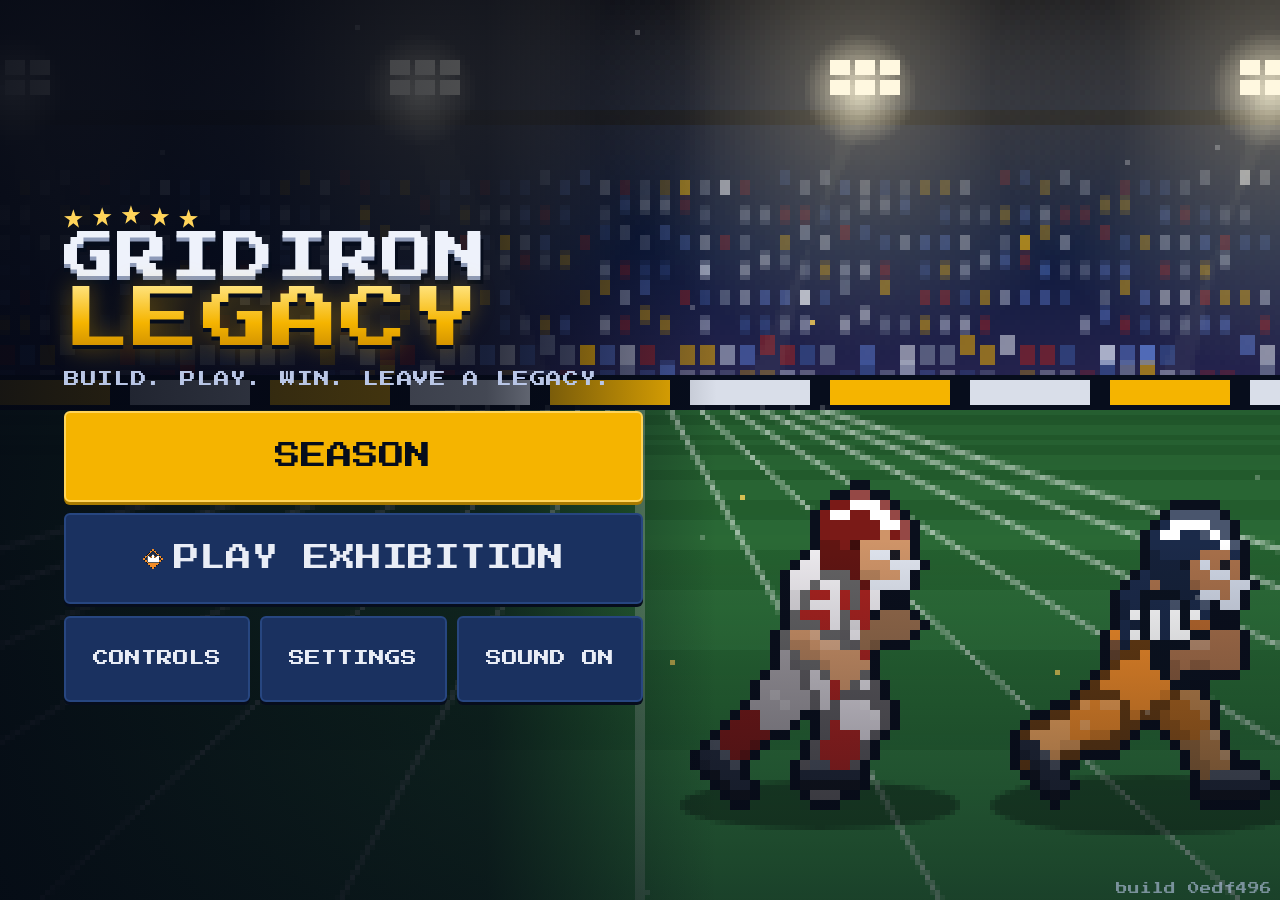
==== index.html @ 8a9c94ea "Test build 0edf496 Co-Authored-By: Claude <noreply@anthropic.com>" ====
<!doctype html>
<html lang="en">
  <head>
    <meta name="robots" content="noindex,nofollow" />
    <meta charset="UTF-8" />
    <meta name="viewport" content="width=device-width, initial-scale=1, maximum-scale=1, user-scalable=no, viewport-fit=cover" />
    <meta name="theme-color" content="#0b1730" />
    <meta name="mobile-web-app-capable" content="yes" />
    <meta name="apple-mobile-web-app-capable" content="yes" />
    <meta name="apple-mobile-web-app-status-bar-style" content="black-translucent" />
    <meta name="apple-mobile-web-app-title" content="Gridiron" />
    <link rel="icon" type="image/png" sizes="32x32" href="./favicon-32.png" />
    <link rel="icon" href="./favicon.ico" sizes="any" />
    <link rel="apple-touch-icon" href="./apple-touch-icon.png" />
    <link rel="manifest" href="./manifest.webmanifest" />
    <title>Gridiron Legacy</title>
    <script type="module" crossorigin src="./assets/index-D07wY31E.js"></script>
    <link rel="modulepreload" crossorigin href="./assets/rolldown-runtime-4tVxZq34.js">
    <link rel="modulepreload" crossorigin href="./assets/react-Br0ptrPz.js">
    <link rel="modulepreload" crossorigin href="./assets/store-BInb1Ed7.js">
    <link rel="modulepreload" crossorigin href="./assets/seasonSave-mB9b2Fav.js">
    <link rel="modulepreload" crossorigin href="./assets/dist-CMedSjkm.js">
    <link rel="modulepreload" crossorigin href="./assets/preload-helper-DclECHGd.js">
    <link rel="modulepreload" crossorigin href="./assets/orientation-CJthluNi.js">
    <link rel="stylesheet" crossorigin href="./assets/index-ClXRg57D.css">
  </head>
  <body>
    <div id="root"></div>
  </body>
</html>
---- assets/index-ClXRg57D.css ----
@font-face{font-family:"Press Start 2P";font-style:normal;font-weight:400;font-display:swap;src:url(./PressStart2P-latin-_wFEWmAB.woff2)format("woff2")}:root{--navy-950:#060d1c;--navy-900:#0b1730;--navy-800:#11224a;--navy-700:#1a3160;--navy-600:#274680;--gold:#f5b400;--gold-hi:#ffd45a;--gold-lo:#a87a00;--ink:#e9edf6;--muted:#8fa0c4;--red:#ff5a4e;--green:#2fd07a;--amber:#ffc93c;--lw:100vw;--lh:100vh;--sa-t:env(safe-area-inset-top,0px);--sa-r:env(safe-area-inset-right,0px);--sa-b:env(safe-area-inset-bottom,0px);--sa-l:env(safe-area-inset-left,0px);--u:min(calc(var(--lh) / 100), calc(var(--lw) * .005625));--px:"Press Start 2P", ui-monospace, "Courier New", monospace;--sans:system-ui, -apple-system, "Segoe UI", Roboto, "Helvetica Neue", Arial, sans-serif;--fs-s:max(8px, calc(var(--u) * 2.2));--fs-m:max(9px, calc(var(--u) * 2.7));--fs-l:max(11px, calc(var(--u) * 3.6));--tap:max(48px, calc(var(--u) * 12));--lightningcss-light: ;--lightningcss-dark:initial;color-scheme:dark}@supports (height:100dvh){:root{--lh:100dvh}}*{box-sizing:border-box;-webkit-tap-highlight-color:transparent}html,body,#root{overscroll-behavior:none;touch-action:pan-x pan-y;-webkit-text-size-adjust:100%;-moz-text-size-adjust:100%;text-size-adjust:100%;background:var(--navy-950);width:100%;height:100%;color:var(--ink);font-family:var(--sans);-webkit-user-select:none;user-select:none;-webkit-touch-callout:none;margin:0;padding:0;overflow:hidden}body{position:fixed;inset:0}.app{position:fixed;inset:0;overflow:hidden}h1,h2,h3,h4{font-weight:400}.px{font-family:var(--px);letter-spacing:0;text-transform:uppercase}.btn{font-family:var(--px);font-size:var(--fs-m);text-transform:uppercase;color:var(--ink);background:var(--navy-700);border:2px solid var(--navy-600);box-shadow:0 3px 0 var(--navy-950);min-height:var(--tap);cursor:pointer;touch-action:manipulation;text-align:center;border-radius:6px;justify-content:center;align-items:center;gap:6px;min-width:48px;padding:6px 12px;line-height:1.2;display:inline-flex}.btn:hover{background:var(--navy-600)}.btn:active,.btn.pressed{box-shadow:0 0 0 var(--navy-950);filter:brightness(1.12);transition:none;transform:translateY(3px)scale(.985)}.btn{transition:transform 80ms ease-out,box-shadow 80ms ease-out,filter 80ms}.btn[aria-pressed=true]{border-color:var(--gold)}.btn:focus-visible{outline:3px solid var(--gold-hi);outline-offset:2px}.btn[disabled]{opacity:.4;cursor:not-allowed}.btn.primary{background:var(--gold);color:var(--navy-950);border-color:var(--gold-hi);box-shadow:0 3px 0 var(--gold-lo)}.btn.primary:hover{background:var(--gold-hi)}.btn.primary:active{box-shadow:0 0 0 var(--gold-lo)}.btn.big{min-height:calc(var(--tap) * 1.1);font-size:var(--fs-l);gap:10px}.btn.selected{background:var(--gold);color:var(--navy-950);border-color:var(--gold-hi)}.btn.ghost{box-shadow:none;background:0 0}.seg{gap:4px;display:flex}.seg .btn{min-width:0;font-size:var(--fs-s);flex:1 1 0;padding:4px 2px}.screen{padding:max(8px, var(--sa-t)) max(10px, var(--sa-r)) max(8px, var(--sa-b)) max(10px, var(--sa-l));background:radial-gradient(120% 90% at 50% 0%, var(--navy-800) 0%, var(--navy-900) 55%, var(--navy-950) 100%);flex-direction:column;display:flex;position:absolute;inset:0}.screen:before{content:"";pointer-events:none;background:repeating-linear-gradient(90deg, #ffffff09 0 2px, transparent 2px calc(var(--u) * 10)), linear-gradient(180deg, transparent 70%, #f5b40014);position:absolute;inset:0}.screen>*{position:relative}.title{padding-left:max(calc(var(--lw) * .05), var(--sa-l));flex:1;justify-content:center;align-items:flex-start;overflow:hidden}.title:before{display:none}.title-backdrop{width:100%;height:100%;image-rendering:pixelated;object-fit:cover;object-position:50% 100%;z-index:0;inset:0;position:absolute!important}.title-shade{z-index:1;pointer-events:none;background:linear-gradient(90deg,#040814eb 0%,#040814b3 38%,#04081400 56%),linear-gradient(#04081400 60%,#0408148c);inset:0;position:absolute!important}.title-col{z-index:2;justify-content:center;gap:calc(var(--u) * 3.4);width:min(48%, calc(var(--u) * 92));flex-direction:column;height:100%;display:flex;position:relative}.logo-wrap{gap:calc(var(--u) * 1.2);flex-direction:column;display:flex}.logo-stars{gap:calc(var(--u) * 1.4);height:calc(var(--u) * 3.6);align-items:flex-end;display:flex}.logo-stars i{width:calc(var(--u) * 2.6);height:calc(var(--u) * 2.6);background:var(--gold-hi);clip-path:polygon(50% 0,62% 36%,100% 38%,70% 60%,80% 100%,50% 76%,20% 100%,30% 60%,0 38%,38% 36%);display:block}.logo{gap:calc(var(--u) * .2);font-family:var(--px);white-space:nowrap;flex-direction:column;margin:0;line-height:1;display:flex}.logo-a{font-size:calc(var(--u) * 7.2);color:#eef2fb;text-shadow:0 calc(var(--u) * .5) 0 #8d9ab8, 0 calc(var(--u) * 1.1) 0 var(--navy-950), calc(var(--u) * .4) calc(var(--u) * 1.1) 0 var(--navy-950);letter-spacing:.02em}.logo-b{font-size:calc(var(--u) * 9.4);color:var(--gold-hi);background:linear-gradient(#ffe27a 0%,#f5b400 55%,#c98a00 100%);-webkit-text-fill-color:transparent;filter:drop-shadow(0 calc(var(--u) * .6) 0 var(--navy-950)) drop-shadow(0 0 calc(var(--u) * 1.6) #f5b40059);letter-spacing:.02em;-webkit-background-clip:text;background-clip:text}.tagline{font-family:var(--px);font-size:var(--fs-s);color:#b9c6e6;margin:calc(var(--u) * 1.2) 0 0;letter-spacing:.04em}.stack{gap:calc(var(--u) * 1.6);flex-direction:column;align-items:stretch;width:100%;display:flex}.row3{gap:calc(var(--u) * 1.4);grid-template-columns:1fr 1fr 1fr;display:grid}.row3 .btn{font-size:var(--fs-s);padding:4px 3px}.crest{image-rendering:pixelated;flex:none;display:block}.kit-preview{image-rendering:pixelated;height:calc(var(--u) * 17);aspect-ratio:44/35;flex:none;width:auto;display:block}.rates .bar{height:max(5px, calc(var(--u) * .9))}.slot-card .name{font-size:max(var(--fs-m), calc(var(--u) * 3))}.footer-note{font-size:var(--fs-s);color:var(--muted)}.screen-head{min-height:var(--tap);flex:none;align-items:center;gap:10px;display:flex}.screen-head h2{text-transform:uppercase;font-family:var(--px);font-size:var(--fs-l);color:var(--gold);flex:1;margin:0}.select-body{flex:1;grid-template-columns:27% 1fr 27%;gap:10px;min-height:0;padding-top:6px;display:grid}.col{flex-direction:column;gap:8px;min-height:0;display:flex}.slot-card{border:2px solid var(--navy-600);background:var(--navy-800);text-align:left;min-height:0;color:var(--ink);cursor:pointer;font-family:var(--sans);border-radius:8px;flex-direction:column;flex:1;gap:4px;padding:8px 10px;display:flex;overflow:hidden}.slot-card.active{border-color:var(--gold);box-shadow:0 0 0 2px #f5b40059}.slot-card .tag{font-family:var(--px);font-size:var(--fs-s);color:var(--gold)}.slot-card .abbr{font-family:var(--px);font-size:var(--fs-l)}.slot-main{justify-content:space-between;align-items:flex-end;gap:6px;min-width:0;display:flex}.slot-id{align-items:center;gap:6px;min-width:0;display:flex}.rates{grid-template-columns:repeat(4,1fr);gap:3px 6px;display:grid}.tag-row{justify-content:space-between;align-items:baseline;gap:6px;display:flex}.rate{flex-direction:column;gap:2px;min-width:0;display:flex}.rate em{font-style:normal;font-family:var(--px);color:var(--muted);font-size:7px;line-height:1}.slot-card .name{font-size:var(--fs-m);font-weight:700;line-height:1.15}.slot-card .meta{font-size:var(--fs-s);color:var(--muted)}.chips{gap:3px;display:flex}.chip{width:calc(var(--u) * 3.4);height:calc(var(--u) * 3.4);border:1px solid #ffffff59;border-radius:3px;min-width:12px;min-height:12px}.ovr{font-family:var(--px);font-size:var(--fs-s);color:var(--gold-hi)}.bar{background:var(--navy-950);border-radius:3px;height:5px;overflow:hidden}.bar>i{background:linear-gradient(90deg, var(--gold-lo), var(--gold-hi));height:100%;display:block}.team-grid{grid-template-rows:repeat(4,1fr);grid-template-columns:repeat(4,1fr);gap:6px;min-height:0;display:grid}.team-tile{border:2px solid var(--navy-600);background:var(--navy-800);min-width:0;min-height:48px;color:var(--ink);cursor:pointer;text-align:left;font-family:var(--sans);border-radius:6px;flex-direction:column;justify-content:center;align-items:flex-start;gap:2px;padding:4px 4px 4px 15px;display:flex;position:relative;overflow:hidden}.team-tile:before{content:"";background:var(--c1);width:5px;box-shadow:5px 0 0 var(--c2);position:absolute;top:0;bottom:0;left:0}.team-tile .abbr{font-family:var(--px);font-size:var(--fs-m)}.team-tile .crest{opacity:.95;position:absolute;bottom:4px;right:4px}.team-tile .nick{font-size:var(--fs-s);color:var(--muted);white-space:nowrap;text-overflow:ellipsis;max-width:100%;overflow:hidden}.team-tile .ovr{font-size:var(--fs-s)}.team-tile.you{border-color:var(--gold)}.team-tile.opp{border-color:var(--red)}.team-tile .badge{font-family:var(--px);background:var(--gold);color:var(--navy-950);border-radius:3px;padding:2px 3px;font-size:7px;position:absolute;top:3px;right:3px}.team-tile.opp .badge{background:var(--red);color:#fff}.settings{flex-direction:column;gap:6px;min-height:0;display:flex}.setting{flex-direction:column;gap:3px;display:flex}.setting label,.setting .lbl{font-family:var(--px);font-size:var(--fs-s);color:var(--muted)}.settings .start{margin-top:auto}.match{position:absolute;inset:0}.field-layer{background:var(--navy-950);position:absolute;bottom:0;left:0;right:0;overflow:hidden}.field-layer canvas{touch-action:none;display:block}.field-host{position:absolute;inset:0}.vignette.off{display:none}.vignette{pointer-events:none;position:absolute;inset:0}.vignette i{display:block;position:absolute}.vignette .vl{background:linear-gradient(90deg,#0206128c,#02061200);width:8%;top:0;bottom:0;left:0}.vignette .vr{background:linear-gradient(270deg,#0206128c,#02061200);width:8%;top:0;bottom:0;right:0}.vignette .vb{background:linear-gradient(#02061200,#02061280);height:12%;bottom:0;left:0;right:0}.scorebar{background:linear-gradient(180deg, var(--navy-800), var(--navy-950));box-shadow:0 2px 0 var(--gold);z-index:30;font-family:var(--px);font-size:var(--fs-m);align-items:stretch;gap:0;display:flex;position:absolute;top:0;left:0;right:0;overflow:hidden}.sb-cell{padding:0 calc(var(--u) * 1.6);white-space:nowrap;border-right:1px solid #ffffff14;align-items:center;gap:6px;min-width:0;display:flex}.sb-pause{width:48px;min-width:48px;color:var(--gold);font-family:var(--px);font-size:var(--fs-l);cursor:pointer;touch-action:manipulation;background:0 0;border:0;justify-content:center;padding:0}.sb-pause:hover{background:#ffffff14}.sb-speed{width:48px;min-width:48px;color:var(--muted);font-family:var(--px);font-size:var(--fs-m);cursor:pointer;touch-action:manipulation;background:0 0;border:0;justify-content:center;padding:0}.sb-speed.on{color:var(--navy-950);background:var(--gold)}.pause-icon{gap:5px;display:flex}.pause-icon i{background:var(--gold);border-radius:1px;width:5px;height:18px}.sb-team{gap:6px;position:relative}.sb-team.has-ball:after{content:"";background:var(--gold);height:3px;box-shadow:0 0 8px var(--gold);position:absolute;bottom:0;left:0;right:0}.sb-team.has-ball{background:linear-gradient(#f5b40000,#f5b40029)}.sb-meta{flex-direction:column;align-items:center;gap:3px;display:flex}.sb-score{font-size:var(--fs-l);color:var(--gold-hi);text-align:right;min-width:2ch}.sb-ball{background:#a85a26;border:1px solid #f3ead8;border-radius:50%;flex:none;width:8px;height:5px}.pips{gap:2px;display:flex}.pips i{background:var(--gold);border-radius:50%;width:5px;height:5px}.pips i.off{background:var(--navy-600)}.sb-clock{flex-direction:column;justify-content:center;gap:2px;line-height:1}.sb-clock b{font-size:var(--fs-l);color:var(--ink);font-weight:400}.sb-clock small{font-size:var(--fs-s);color:var(--muted)}.sb-sit{color:var(--ink);flex:1;justify-content:center;min-width:0;overflow:hidden}.sb-play{color:var(--muted);flex-direction:column;justify-content:center;gap:2px;font-size:7px;line-height:1}.sb-play b{font-size:var(--fs-l);color:var(--gold-hi);font-weight:400}.sb-play.low b{color:var(--red)}.sb-teams{flex:none;align-items:stretch;display:flex}.zone{z-index:20;pointer-events:none;position:absolute}.zone.hint{border:2px dashed #fff0}.input-layer{z-index:15;touch-action:none;-webkit-user-select:none;user-select:none;position:absolute}.tbtn{z-index:22;font-family:var(--px);font-size:var(--fs-s);color:var(--ink);border:3px solid var(--gold);text-align:center;pointer-events:none;text-transform:uppercase;background:radial-gradient(circle at 35% 30%,#ffffff38,#fff0 55%),#11224ad1;border-radius:50%;justify-content:center;align-items:center;padding:0;line-height:1.1;display:flex;position:absolute;box-shadow:0 3px #00000080}.tbtn.down{background:var(--gold);color:var(--navy-950);transform:translateY(2px);box-shadow:0 1px #00000080}.tbtn.snap{border-color:var(--green)}.tbtn.recv{font-size:calc(var(--u) * 5.6);color:#0a0f1c;background:#9aa6bf;border-width:4px;border-color:#0a0f1c;font-weight:400;box-shadow:0 3px #00000080,inset 0 5px #ffffff47}.tbtn.recv[data-tint=g]{background:#2fd07a}.tbtn.recv[data-tint=a]{background:#ffc93c}.tbtn.recv[data-tint=r]{background:#ff5a4e}.tbtn.recv.down{color:#0a0f1c;filter:brightness(1.15);transform:translateY(3px)scale(.94)}.tbtn.recv.best{box-shadow:0 0 0 4px var(--gold), 0 0 16px 6px #ffd45acc;border-color:#fff}.tbtn.snap.down{background:var(--green)}.stick-ghost,.stick-base{z-index:21;pointer-events:none;border-radius:50%;position:absolute}.stick-ghost{background:#ffffff0a;border:2px dashed #ffffff38;border-radius:22px;justify-content:center;align-items:center;display:flex}.stick-ghost span{font-family:var(--px);font-size:max(7px, calc(var(--u) * 1.8));color:#ffffff73;letter-spacing:.08em;position:absolute;top:8px}.stick-ghost i{border:2px dashed #ffffff47;border-radius:50%;display:block}.stick-base{background:#0b173073;border:3px solid #ffffff8c}.stick-knob{background:radial-gradient(circle at 35% 30%, var(--gold-hi), var(--gold));border:2px solid var(--gold-lo);border-radius:50%;position:absolute;top:50%;left:50%}.hint-text{z-index:25;font-family:var(--px);font-size:var(--fs-s);color:var(--navy-950);background:var(--gold);pointer-events:none;white-space:nowrap;border-radius:4px;padding:5px 10px;position:absolute;left:50%;transform:translate(-50%)}.banner{z-index:26;align-items:stretch;gap:calc(var(--u) * 2);min-width:40%;max-width:78%;padding:calc(var(--u) * 1.4) calc(var(--u) * 3);border:3px solid var(--gold);pointer-events:none;background:linear-gradient(#142652f5,#081024f5);border-radius:8px;animation:.3s cubic-bezier(.2,1.4,.4,1) both slam;display:flex;position:absolute;left:50%;transform:translate(-50%);box-shadow:0 6px #0006,0 0 24px #f5b4001f}.banner.good{border-color:var(--green)}.banner.bad{border-color:var(--red)}.banner .b-text{text-align:center;flex-direction:column;flex:1;justify-content:center;min-width:0;display:flex}.banner .yds{min-width:calc(var(--u) * 15);padding-right:calc(var(--u) * 2);font-family:var(--px);border-right:2px solid #ffffff24;flex-direction:column;justify-content:center;align-items:center;display:flex}.banner .yds b{font-weight:400;font-size:calc(var(--u) * 6.4);color:var(--gold-hi);text-shadow:0 3px #00000080;line-height:1}.banner.good .yds b{color:var(--green)}.banner.bad .yds b{color:var(--red)}.banner .yds small{font-size:var(--fs-s);color:var(--muted);margin-top:4px}.banner h3{font-family:var(--px);font-size:var(--fs-l);color:var(--gold-hi);margin:0;line-height:1.2}.banner.good h3{color:var(--green)}.banner.bad h3{color:var(--red)}.banner.k-td{border-color:var(--gold);background:linear-gradient(#6e4c00f5,#281a00f5);animation:.3s cubic-bezier(.2,1.4,.4,1) both slam,1s ease-in-out infinite alternate glow}.banner.k-td h3{font-size:calc(var(--u) * 5.2);color:#fff3b0;text-shadow:0 3px #8a5d00,0 6px #00000073}.banner.k-turnover{border-color:var(--red);background:linear-gradient(#78120ef5,#240606f5);animation:.25s cubic-bezier(.2,1.6,.4,1) both slam,.35s linear .1s shake}.banner.k-turnover h3{font-size:calc(var(--u) * 4.6);color:#ffd7d2}.banner p{margin:calc(var(--u) * .9) 0 0;font-size:var(--fs-m);color:var(--ink)}.banner .tap{margin-top:calc(var(--u) * .8);font-family:var(--px);color:var(--muted);font-size:7px;display:block}@keyframes slam{0%{opacity:0;transform:translate(-50%)scale(1.5)}to{opacity:1;transform:translate(-50%)scale(1)}}@keyframes glow{0%{box-shadow:0 6px #0006,0 0 14px #f5b40033}to{box-shadow:0 6px #0006,0 0 34px #ffd23f99}}@keyframes shake{0%,to{margin-left:0}25%{margin-left:-6px}75%{margin-left:6px}}@keyframes pop{0%{opacity:0;transform:scale(.85)}to{opacity:1;transform:scale(1)}}.toast{z-index:27;font-family:var(--px);font-size:var(--fs-s);background:var(--red);color:#fff;pointer-events:none;white-space:nowrap;border-radius:4px;padding:5px 10px;position:absolute;left:50%;transform:translate(-50%)}.overlay{z-index:40;bottom:0;left:0;right:0;top:var(--bar,48px);padding:max(8px, calc(var(--u) * 1.6)) max(10px, var(--sa-r)) max(8px, var(--sa-b)) max(10px, var(--sa-l));justify-content:center;align-items:center;gap:calc(var(--u) * 1.4);background:#060d1ce6;flex-direction:column;display:flex;position:absolute}.overlay.full{top:0}.overlay.card{background:#060d1c80}.overlay h2{text-transform:uppercase;font-family:var(--px);font-size:var(--fs-l);color:var(--gold);text-align:center;margin:0;line-height:1.25}.overlay .sub{font-family:var(--px);font-size:var(--fs-s);color:var(--muted);text-align:center;line-height:1.5}.panel{background:var(--navy-800);border:3px solid var(--gold);padding:calc(var(--u) * 2) calc(var(--u) * 3);gap:calc(var(--u) * 1.6);border-radius:10px;flex-direction:column;align-items:center;max-width:94%;display:flex;box-shadow:0 6px #00000073}.call-head{flex:none;justify-content:space-between;align-items:center;gap:10px;width:100%;display:flex}.call-head .sit{font-family:var(--px);font-size:var(--fs-s);color:var(--ink)}.call-head h2{text-align:left}.cards{gap:calc(var(--u) * 1.4);flex:1;grid-template-rows:repeat(2,1fr);grid-template-columns:repeat(4,1fr);width:100%;min-height:0;display:grid}.cards.nine{grid-template-columns:repeat(10,1fr)}.cards.nine>.card-btn{grid-column:span 2}.cards.nine>.card-btn:nth-child(6){grid-column:2/span 2}.card-btn{background:var(--navy-700);border:2px solid var(--navy-600);min-width:0;min-height:48px;box-shadow:0 3px 0 var(--navy-950);color:var(--ink);cursor:pointer;touch-action:manipulation;font-family:var(--sans);border-radius:8px;flex-direction:column;align-items:stretch;gap:2px;padding:4px 6px;display:flex;position:relative;overflow:hidden}.card-btn:hover,.card-btn:focus-visible{border-color:var(--gold);background:var(--navy-600);outline:none}.card-btn.suggested{border-color:var(--gold);box-shadow:0 0 0 2px #f5b40080, 0 3px 0 var(--navy-950);background:linear-gradient(180deg, #223a74, var(--navy-700))}.card-btn .pick{font-family:var(--px);background:var(--gold);color:var(--navy-950);pointer-events:none;border-radius:3px;padding:2px 4px;font-size:7px;position:absolute;bottom:5px;right:5px}.card-btn:active{box-shadow:none;transform:translateY(2px)}.card-top,.card-tag{flex:none}.card-top{justify-content:space-between;align-items:center;gap:4px;display:flex}.card-name{font-family:var(--px);font-size:var(--fs-s);text-align:left;min-width:0;line-height:1.2;overflow:hidden}.card-key{font-family:var(--px);color:var(--navy-950);background:var(--gold);border-radius:3px;flex:none;padding:2px 4px;font-size:7px}.card-tag{font-family:var(--px);text-align:left;color:var(--muted);font-size:7px}.card-tag.run,.card-tag.man{color:var(--amber)}.card-tag.pass,.card-tag.zone{color:#7fd1ff}.card-tag.blitz{color:var(--red)}.card-diagram{flex:1;width:100%;min-height:0}.card-diagram svg{width:100%;height:100%;display:block}.choice-row{gap:calc(var(--u) * 2);display:flex}.choice{min-width:calc(var(--u) * 26);min-height:calc(var(--u) * 20);font-size:var(--fs-m);flex-direction:column;gap:6px}.choice small{font-family:var(--sans);font-size:var(--fs-s);text-transform:none;opacity:.85}.meter{z-index:24;left:50%;bottom:max(8px, var(--sa-b));width:min(44%, calc(var(--u) * 70));border:3px solid var(--gold);padding:calc(var(--u) * 1.4) calc(var(--u) * 2);gap:calc(var(--u) * 1);pointer-events:none;background:#0b1730eb;border-radius:8px;flex-direction:column;display:flex;position:absolute;transform:translate(-50%)}.meter .lbl{font-family:var(--px);font-size:var(--fs-s);color:var(--gold-hi);justify-content:space-between;display:flex}.meter .track{height:calc(var(--u) * 4.2);background:var(--navy-950);border:2px solid var(--navy-600);border-radius:4px;min-height:18px;position:relative;overflow:hidden}.meter .sweet{background:#2fd07a59;position:absolute;top:0;bottom:0}.meter .mid{background:#ffffff80;width:2px;position:absolute;top:0;bottom:0;left:calc(50% - 1px)}.meter .fill{background:linear-gradient(90deg, var(--gold-lo), var(--gold-hi));position:absolute;top:0;bottom:0;left:0}.meter .mark{width:5px;box-shadow:0 0 0 2px var(--navy-950);background:#fff;border-radius:2px;margin-left:-2px;position:absolute;top:-2px;bottom:-2px}.meter .lock{background:var(--green);width:3px;margin-left:-1px;position:absolute;top:0;bottom:0}.meter .tapnote{font-family:var(--px);color:var(--muted);text-align:center;font-size:7px}.pause-menu{gap:calc(var(--u) * 1.6);min-width:min(64%, calc(var(--u) * 58))}.help{gap:calc(var(--u) * 2);width:100%;font-size:var(--fs-m);grid-template-columns:repeat(3,1fr);display:grid}.help h4{font-family:var(--px);font-size:var(--fs-s);color:var(--gold-hi);margin:0 0 4px}.help ul{flex-direction:column;gap:3px;margin:0;padding:0;list-style:none;display:flex}.help li{line-height:1.25;font-size:max(10px, calc(var(--u) * 2.6))}.help li b{font-family:var(--px);color:var(--gold);font-size:.82em;font-weight:400}.drive-card .headline{font-family:var(--px);font-size:var(--fs-l);text-align:center}.drive-card .headline.good{color:var(--green)}.drive-card .headline.bad{color:var(--red)}.drive-card ul{font-size:var(--fs-m);flex-direction:column;gap:2px;width:100%;margin:0;padding:0;list-style:none;display:flex}.drive-card .stats{font-family:var(--px);font-size:var(--fs-s);color:var(--muted)}.post-body{flex:1;grid-template-columns:1fr 1fr;gap:12px;min-height:0;padding-top:4px;display:grid}.box{background:var(--navy-800);border:2px solid var(--navy-600);padding:calc(var(--u) * 1.6);gap:calc(var(--u) * 1.2);border-radius:8px;flex-direction:column;min-height:0;display:flex;overflow:hidden}.result{font-family:var(--px);font-size:var(--fs-l);text-align:center;color:var(--gold);margin:0}.final-score{font-family:var(--px);justify-content:space-around;align-items:center;display:flex}.final-score div{flex-direction:column;align-items:center;gap:3px;display:flex}.final-score .n{font-size:calc(var(--u) * 7);color:var(--gold-hi)}.final-score .a{font-size:var(--fs-m)}.final-score .w .n{color:var(--green)}table.qt{border-collapse:collapse;width:100%;font-family:var(--px);font-size:var(--fs-s);text-align:center}table.qt th{color:var(--muted);padding:2px;font-weight:400}table.qt td{padding:3px 2px}table.qt td:first-child,table.qt th:first-child{text-align:left}table.qt tr+tr td{border-top:1px solid #ffffff14}.stat-row{font-size:var(--fs-m);border-bottom:1px solid #ffffff0f;grid-template-columns:1fr auto 1fr;align-items:center;gap:6px;padding:2px 0;display:grid}.stat-row span:first-child{text-align:right;font-family:var(--px);font-size:var(--fs-s);color:var(--gold-hi)}.stat-row span:last-child{text-align:left;font-family:var(--px);font-size:var(--fs-s);color:var(--gold-hi)}.stat-row span:nth-child(2){color:var(--muted);font-size:var(--fs-s);text-align:center;min-width:11ch}.star{font-size:var(--fs-s);color:var(--ink);line-height:1.35}.star b{font-family:var(--px);color:var(--gold);font-size:.85em;font-weight:400}.post-actions{flex:none;gap:10px;padding-top:8px;display:flex}.post-actions .btn{flex:1}.crash{z-index:3000;justify-content:center;align-items:center;gap:calc(var(--u) * 2.2);text-align:center;background:var(--navy-950);color:var(--ink);flex-direction:column;padding:16px 24px;display:flex;position:absolute;inset:0}.crash h2{font-family:var(--px);font-size:var(--fs-l);color:var(--gold-hi);margin:0}.crash-msg{font-family:var(--sans);font-size:max(13px, calc(var(--u) * 2.8));color:var(--ink);word-break:break-word;max-width:80%;margin:0}.crash-build{font-family:var(--px);font-size:var(--fs-s);color:var(--muted);margin:0}.crash .btn{min-width:160px}.sub.diag{font-size:max(6px, calc(var(--u) * 1.5));opacity:.6}.pause-why{margin-top:calc(var(--u) * 1.2);font-family:var(--px);font-size:max(6px, calc(var(--u) * 1.5));color:#b9c6e68c;text-align:center;letter-spacing:.02em}.build-id{right:max(8px, var(--sa-r));bottom:max(6px, var(--sa-b));z-index:3;pointer-events:none;font-family:var(--px);font-size:max(7px, calc(var(--u) * 1.6));color:#b9c6e699;position:absolute}:root[data-rot] .app{width:var(--lw);height:var(--lh);transform-origin:0 0;transform:translateX(var(--pw)) rotate(90deg);inset:0 auto auto 0}:root[data-rot] .scroll{touch-action:none}.sr-only{clip:rect(0 0 0 0);white-space:nowrap;width:1px;height:1px;position:absolute;overflow:hidden}:root[data-narrow] .select-body{grid-template-columns:22% 1fr 34%;gap:8px}:root[data-narrow] .team-tile .nick{display:none}:root[data-narrow] .team-tile{padding-left:14px}:root[data-narrow] .slot-card{padding:6px 8px}:root[data-narrow] .kit-preview{display:none}.panel.pop{animation:.28s cubic-bezier(.2,1.4,.4,1) both pop}.sub.gold{color:var(--gold)}.pause-menu .pause-grid{gap:calc(var(--u) * 1.4);grid-template-columns:1fr 1fr;align-items:end;width:100%;display:grid}.pause-grid .btn{min-width:0;font-size:var(--fs-s);padding:4px 6px}.lbl b.cur{color:var(--gold-hi);margin-left:6px;font-weight:400}.scroll.settings-scroll{max-height:calc(var(--lh) * .44);width:100%;margin-top:calc(var(--u) * .6);padding:0 2px calc(var(--u) * .6);flex:0 auto}.stepper-row{gap:calc(var(--u) * 1.4);grid-column:1/-1;grid-template-columns:repeat(3,minmax(0,1fr));align-items:end;display:grid}.stepper{flex-direction:column;gap:3px;min-width:0;display:flex}.stepper .lbl{font-family:var(--px);color:var(--muted);font-size:7px;line-height:1.25}.step-row{justify-content:space-between;align-items:center;gap:4px;display:flex}.step-row .btn{width:48px;font-size:var(--fs-l);flex:none;padding:0}.sound-test{grid-column:1/-1}.sound-test .step-row .btn.primary{width:auto;min-width:72px;font-size:var(--fs-s);padding:0 10px}.sound-test .step-row b{font-size:var(--fs-s);min-width:0;line-height:1.2}.step-row b{font-family:var(--px);font-weight:400;font-size:var(--fs-m);color:var(--gold-hi);text-align:center;flex:1}.score-line{justify-content:center;align-items:center;gap:calc(var(--u) * 2.4);font-family:var(--px);display:flex}.score-line .team{font-size:var(--fs-m);align-items:center;gap:6px;display:flex}.score-line .team b{font-weight:400}.score-line .n{font-size:calc(var(--u) * 7.2);color:var(--gold-hi);text-align:center;text-shadow:0 3px #00000080;min-width:2ch}.score-line .dash{color:var(--muted);font-size:var(--fs-l)}.interlude.halftime .panel,.overlay.final .panel{border-color:var(--gold-hi);box-shadow:0 6px #00000073,0 0 30px #f5b40059}.overlay.final h2{font-size:calc(var(--u) * 6)}.coin{width:calc(var(--u) * 7);height:calc(var(--u) * 7);background:radial-gradient(circle at 35% 30%, #fff1a8, var(--gold) 55%, var(--gold-lo));border:3px solid #fff3b0;border-radius:50%;place-items:center;animation:1.2s ease-in-out infinite flip;display:grid}.coin i{border:2px solid var(--gold-lo);border-radius:50%;width:38%;height:38%;display:block}@keyframes flip{0%{transform:rotateY(0)}50%{transform:rotateY(180deg)}to{transform:rotateY(360deg)}}.blink{animation:1s steps(2,start) infinite blink}@keyframes blink{50%{opacity:.55}}.dots{gap:8px;display:flex}.dots i{background:var(--gold);width:10px;height:10px;animation:.9s ease-in-out infinite hop;display:block}.dots i:nth-child(2){animation-delay:.15s}.dots i:nth-child(3){animation-delay:.3s}@keyframes hop{0%,to{transform:translateY(0)}40%{transform:translateY(-8px)}}.coach{z-index:28;width:min(78%, calc(var(--u) * 135));align-items:center;gap:calc(var(--u) * 1.2);padding:calc(var(--u) * .6) calc(var(--u) * 1.2);border:2px solid var(--gold);pointer-events:none;background:#08122af2;border-radius:8px;animation:.3s ease-out both coach-in;display:flex;position:absolute;left:50%;transform:translate(-50%);box-shadow:0 4px #0006}.coach .btn{pointer-events:auto}.coach.inline{position:relative;top:auto;left:auto;transform:none}.coach-icon{font-family:var(--px);background:var(--gold);color:var(--navy-950);border-radius:3px;flex:none;padding:3px 4px;font-size:7px}.coach-text{font-family:var(--sans);font-weight:700;font-size:max(11px, calc(var(--u) * 2.9));color:var(--ink);flex:1;min-width:0;line-height:1.3}.coach .btn{font-size:var(--fs-s);flex:none;padding:4px 8px}@keyframes coach-in{0%{opacity:0;transform:translate(-50%,-10px)}to{opacity:1;transform:translate(-50%)}}.coach.inline{animation:none}.tbtn{transition:transform 70ms,background 70ms}.tbtn.down{transform:translateY(3px)scale(.96)}@media (prefers-reduced-motion:reduce){.banner,.panel.pop,.coach,.coin,.blink,.dots i{animation:none!important}}.coach-card{max-width:min(84%, calc(var(--u) * 120));text-align:center;align-items:stretch}.coach-card .coach-icon{align-self:center}.coach-card .coach-text{text-align:center;font-size:max(12px, calc(var(--u) * 3.2))}.coach-actions{gap:calc(var(--u) * 1.6);justify-content:center;display:flex}.coach-actions .btn{flex:1}.coach-card.pop{animation:none}:root{--fs-t:max(10px, calc(var(--u) * 2.8));--row:calc(var(--u) * 5.6);--line:#ffffff2e}.btn.danger{border-color:var(--red);box-shadow:0 3px 0 var(--navy-950);background:#8c1c13}.btn.danger:hover{background:#a82418}.nm{white-space:nowrap;min-width:0;font-weight:700;line-height:1.3;display:block;overflow:hidden;container-type:inline-size}.nm>span{display:none}.nm>.nm-abbr{display:inline}@container (width>=7em){.nm>.nm-abbr{display:none}.nm>.nm-nick{display:inline}}@container (width>=13em){.nm>.nm-nick{display:none}.nm>.nm-full{display:inline}}.nm.px{font-family:var(--px);font-weight:400}.nm.px>.nm-nick,.nm.px>.nm-full{display:none}.nm.px>.nm-abbr{display:inline}@container (width>=12em){.nm.px>.nm-abbr{display:none}.nm.px>.nm-nick{display:inline}}@container (width>=22em){.nm.px>.nm-nick{display:none}.nm.px>.nm-full{display:inline}}.nm.wrap{white-space:normal;overflow:visible;container-type:normal}.nm.wrap>span{display:none}.nm.wrap>.nm-full{display:inline}.pn{white-space:nowrap;min-width:0;font-weight:600;display:block;overflow:hidden;container-type:inline-size}.pn>span{display:none}.pn>.pn-last{display:inline}@container (width>=7.6em){.pn>.pn-last{display:none}.pn>.pn-init{display:inline}}@container (width>=10.2em){.pn>.pn-init{display:none}.pn>.pn-full{display:inline}}.chip-team{font-family:var(--px);font-size:var(--fs-s);white-space:nowrap;align-items:center;gap:.4em;min-width:0;display:inline-flex}.chip-team b{font-weight:400}.tag-pill{font-family:var(--px);font-size:max(7px, calc(var(--u) * 1.9));background:var(--navy-600);color:var(--ink);white-space:nowrap;border-radius:3px;flex:none;padding:3px 5px;line-height:1;display:inline-block}.tag-pill.gold{background:var(--gold);color:var(--navy-950)}.tag-pill.good{background:var(--green);color:var(--navy-950)}.tag-pill.bad{background:var(--red);color:#fff}.tag-pill.muted{background:var(--navy-700);color:var(--muted)}.panel-empty{padding:calc(var(--u) * 3);text-align:center;font-family:var(--px);font-size:var(--fs-s);color:var(--muted);line-height:1.7}.scroll{overscroll-behavior:contain;touch-action:pan-y;-webkit-overflow-scrolling:touch;scrollbar-width:thin;scrollbar-color:var(--gold-lo) transparent;flex:1 1 0;min-height:0;overflow:hidden auto}.scroll::-webkit-scrollbar{width:5px}.scroll::-webkit-scrollbar-thumb{background:var(--gold-lo);border-radius:3px}.panel.confirm{max-width:min(88%, calc(var(--u) * 112));text-align:center}.panel.confirm h2{font-size:var(--fs-l)}.confirm-actions{gap:calc(var(--u) * 1.6);width:100%;display:flex}.confirm-actions .btn{min-width:0;font-size:var(--fs-s);flex:1 1 0;padding:4px 6px}.overlay-inline{flex:1;justify-content:center;align-items:center;min-height:0;display:flex}.problem-panel{text-align:left;max-width:min(92%, calc(var(--u) * 120));align-items:stretch}.problem-panel h2{font-family:var(--px);font-size:var(--fs-l);color:var(--gold);text-transform:uppercase;margin:0;line-height:1.3}.problem-panel .why{color:var(--amber);font-weight:700;font-size:max(11px, calc(var(--u) * 2.9));margin:0;line-height:1.4}.problem-panel .what{color:var(--ink);font-size:max(11px, calc(var(--u) * 2.8));margin:0;line-height:1.45}.season-btn{text-align:left;padding-left:calc(var(--u) * 2.4);justify-content:flex-start}.season-btn:not(:has(.crest)){text-align:center;justify-content:center;padding-left:12px}.season-btn-text{flex-direction:column;align-items:flex-start;gap:3px;min-width:0;line-height:1.15;display:flex}.season-btn:not(:has(.crest)) .season-btn-text{align-items:center}.season-btn-text small{font-size:var(--fs-s);color:#060d1cc7;letter-spacing:.02em}.season-btn-text small.warn{color:#7a1a12}.title .stack>.btn.big{min-height:calc(var(--tap) * 1.05)}.league-pick{flex-direction:column;gap:3px;min-width:0;min-height:0;display:flex}.conf-heads{font-family:var(--px);font-size:max(7px, calc(var(--u) * 1.9));color:var(--muted);text-align:center;flex:none;grid-template-columns:repeat(4,1fr);gap:6px;line-height:1.2;display:grid}.conf-heads>span{white-space:nowrap;min-width:0;overflow:hidden}.conf-heads:not(.div)>span{color:var(--gold);border-bottom:2px solid var(--gold-lo);padding-bottom:2px}.team-grid.by-division{flex:1;grid-template-rows:repeat(4,1fr);grid-template-columns:repeat(4,1fr);grid-auto-flow:column}.season-pick{cursor:default}.season-pick .name{font-size:var(--fs-m);line-height:1.2}.season-pick .place{font-family:var(--px);font-size:max(7px, calc(var(--u) * 1.9));color:var(--muted);line-height:1.5}.hub-head{min-height:var(--tap);flex:none;gap:6px;display:flex}.hub-menu{font-size:var(--fs-s);flex:none;padding:4px 10px}.tabs{flex:1;gap:6px;min-width:0;display:flex}.tab{min-width:0;font-size:var(--fs-s);flex:1 1 0;padding:4px 2px}.tab.bracket-tab{border-color:var(--gold);color:var(--gold-hi)}.hub-body{flex:1;grid-template-columns:minmax(0,32%) minmax(0,1fr);gap:10px;min-height:0;padding-top:6px;display:grid}.hub-left{flex-direction:column;gap:6px;min-width:0;min-height:0;display:flex}.your-strip{min-height:calc(var(--u) * 10);background:var(--navy-800);border:2px solid var(--gold);border-radius:8px;flex:none;align-items:center;gap:8px;padding:4px 8px;display:flex;overflow:hidden}.ys-text{min-width:0;font-size:var(--fs-t);flex-direction:column;flex:1;display:flex}.ys-text small{font-family:var(--px);font-size:max(7px, calc(var(--u) * 1.9));color:var(--muted);white-space:nowrap;margin-top:2px;overflow:hidden}.next-card{background:var(--navy-800);border:2px solid var(--navy-600);border-radius:8px;flex-direction:column;flex:1 1 0;gap:6px;min-height:0;padding:7px 9px;display:flex;overflow:hidden}.next-card.quiet{justify-content:flex-start}.nc-top{flex:none;justify-content:space-between;align-items:center;gap:6px;display:flex}.nc-week{font-family:var(--px);font-size:var(--fs-s);color:var(--gold);white-space:nowrap;min-width:0;overflow:hidden}.nc-opp{flex:auto;align-items:center;gap:10px;min-width:0;display:flex}.nc-opp .crest{min-width:44px;min-height:44px;width:calc(var(--u) * 12)!important;height:calc(var(--u) * 12)!important}.nc-opp-text{flex-direction:column;flex:1;gap:2px;min-width:0;display:flex}.nc-vs{font-family:var(--px);font-size:max(7px, calc(var(--u) * 1.9));color:var(--muted)}.nc-name{font-size:max(12px, calc(var(--u) * 3.3));min-width:0;font-weight:700;line-height:1.2}.nc-opp-text small{font-family:var(--px);font-size:max(7px, calc(var(--u) * 1.9));color:var(--muted);white-space:nowrap;overflow:hidden}.nc-bars{flex-direction:column;flex:none;gap:3px;margin-top:auto;display:flex}.vs-head{font-family:var(--px);font-size:max(7px, calc(var(--u) * 1.9));color:var(--gold-hi);justify-content:space-between;gap:6px;display:flex}.vs-head>span{white-space:nowrap;overflow:hidden}.versus{flex-direction:column;gap:3px;display:flex}.vs-row{grid-template-columns:minmax(0,1fr) 2.6em minmax(0,1fr);align-items:center;gap:4px;display:grid}.vs-row em{font-family:var(--px);font-style:normal;font-size:max(7px, calc(var(--u) * 1.8));color:var(--muted);text-align:center;line-height:1}.versus .bar{height:max(6px, calc(var(--u) * 1.2))}.versus .bar.left{justify-content:flex-end;display:flex}.versus .bar.left>i{background:linear-gradient(270deg, var(--gold-lo), var(--gold-hi))}.versus .bar>i{filter:saturate(.45)brightness(.8)}.versus .bar>i.win{filter:none}.nc-title{font-family:var(--px);font-size:var(--fs-l);color:var(--gold-hi);margin:0;line-height:1.3}.nc-later{border-top:1px solid var(--line);flex-direction:column;gap:5px;margin-top:auto;padding-top:6px;display:flex}.nc-later-team{font-size:var(--fs-t);align-items:center;gap:8px;min-width:0;display:flex}.nc-body{font-family:var(--px);font-size:max(7px, calc(var(--u) * 1.9));color:var(--muted);margin:0;line-height:1.7}.hub-actions{flex-direction:column;flex:none;gap:6px;display:flex}.hub-actions .two{grid-template-columns:1fr 1fr;gap:6px;display:grid}.hub-actions .btn{font-size:var(--fs-s);min-width:0;padding:4px}.hub-panel{background:var(--navy-800);border:2px solid var(--navy-600);border-radius:8px;flex-direction:column;gap:4px;min-width:0;min-height:0;padding:6px 8px;display:flex;overflow:hidden}.panel-bar{min-height:var(--tap);flex:none;justify-content:space-between;align-items:center;gap:8px;display:flex}.panel-bar.bar-title{min-height:calc(var(--u) * 5);font-family:var(--px);font-size:var(--fs-s);color:var(--gold)}.panel-bar.bar-title>span{white-space:nowrap;min-width:0;overflow:hidden}.legend{font-family:var(--px);font-size:max(7px, calc(var(--u) * 1.9));color:var(--muted);white-space:nowrap;min-width:0;overflow:hidden}.seg.conf-toggle{flex:0 62%}.seg.conf-toggle .btn{font-size:var(--fs-s)}.trow{min-height:var(--row);font-size:var(--fs-t);border-bottom:1px solid #ffffff0f;align-items:center;column-gap:.5em;min-width:0;padding:0 .5em;display:grid}.trow>span{white-space:nowrap;min-width:0;overflow:hidden}.trow.head{min-height:calc(var(--u) * 4.4);color:var(--muted);border-bottom:1px solid var(--line)}.trow.head>span:nth-child(n){font-family:var(--px);font-size:max(7px, calc(var(--u) * 1.9))}.trow.me{box-shadow:inset 3px 0 0 var(--gold);background:#f5b40021}.div-block+.div-block{margin-top:6px}#root .tbl .trow{grid-template-columns:1.8em minmax(0,1fr) 3.4em 2.5em 2.5em 2.7em}.c-team{align-items:center;gap:.5em;min-width:0;display:flex}.c-team .nm,.c-team .pn{flex:1 1 0;min-width:0}.c-seed{justify-content:center;display:flex}.seed{border:2px solid var(--gold);width:1.55em;height:1.55em;color:var(--gold-hi);font-family:var(--px);border-radius:50%;justify-content:center;align-items:center;font-size:.78em;font-style:normal;line-height:1;display:inline-flex}.seed.lead{background:var(--gold);color:var(--navy-950)}.legend .dot{background:var(--gold);vertical-align:-.2em;border-radius:50%;width:1.1em;height:1.1em;margin-right:.5em;display:inline-block}.trow>span:nth-child(n+3){text-align:right;font-family:var(--px);font-size:.82em}.stk.w{color:var(--green)}.stk.l{color:var(--red)}.srow{width:100%;min-height:var(--tap);font-size:var(--fs-t);color:var(--ink);text-align:left;font-family:var(--sans);cursor:default;background:0 0;border:0;border-bottom:1px solid #ffffff12;grid-template-columns:2.4em 1.9em minmax(0,1fr) auto;align-items:center;column-gap:.55em;padding:0 .6em;display:grid}button.srow{cursor:pointer;touch-action:pan-y}button.srow:hover{background:var(--navy-700)}button.srow:focus-visible{outline:3px solid var(--gold-hi);outline-offset:-3px}.srow.next{box-shadow:inset 3px 0 0 var(--gold);background:#f5b4001f}.srow.bye{color:var(--muted)}.srow.po .sc-wk{background:var(--gold);color:var(--navy-950)}.sc-wk{font-family:var(--px);font-size:var(--fs-s);text-align:center;color:var(--gold-hi);background:var(--navy-700);white-space:nowrap;border-radius:3px;padding:3px 0;overflow:hidden}.sc-ha{font-family:var(--px);font-size:max(7px, calc(var(--u) * 1.9));color:var(--muted);white-space:nowrap}.sc-team{align-items:center;gap:.5em;min-width:0;display:flex}.sc-team .nm{flex:1 1 0}.sc-res{font-family:var(--px);font-size:var(--fs-s);white-space:nowrap;text-align:right}.sc-res.W{color:var(--green)}.sc-res.L{color:var(--red)}.sc-res.T{color:var(--amber)}.sc-res.next{color:var(--gold-hi)}.sc-bye{font-family:var(--px);font-size:var(--fs-s);color:var(--muted);grid-column:2/-1}.pager{gap:6px}.btn.arrow{width:var(--tap);flex:none;min-width:48px;padding:0}.tri{border-style:solid;border-width:7px 0 7px 11px;border-color:transparent transparent transparent var(--ink);width:0;height:0;display:block}.tri.left{border-width:7px 11px 7px 0;border-color:transparent var(--ink) transparent transparent}.pager-title{text-align:center;min-width:0;font-family:var(--px);font-size:var(--fs-s);color:var(--gold);white-space:nowrap;flex-direction:column;flex:1;align-items:center;gap:3px;display:flex;overflow:hidden}.pager-title small{font-size:max(7px, calc(var(--u) * 1.8));color:var(--muted)}.score-row{min-height:calc(var(--u) * 6.4);font-size:var(--fs-t);border-bottom:1px solid #ffffff0f;grid-template-columns:minmax(0,1fr) 2.8em 1.9em 2.8em minmax(0,1fr);align-items:center;column-gap:.4em;padding:0 .5em;display:grid}.score-row.big{min-height:calc(var(--u) * 7.4)}.score-row.me{box-shadow:inset 3px 0 0 var(--gold);background:#f5b40021}.score-row>.tag-pill{grid-column:1/-1;justify-self:center;margin-bottom:4px}.sr-team{min-width:0;color:var(--muted);justify-content:flex-end;display:flex}.sr-team.right{justify-content:flex-start}.sr-team.won{color:var(--ink)}.sr-team .chip-team{color:inherit}.sr-n{font-family:var(--px);text-align:center;color:var(--muted);font-size:1em}.sr-n.won{color:var(--gold-hi)}.sr-at{font-family:var(--px);font-size:max(7px, calc(var(--u) * 1.8));color:var(--muted);text-align:center}.lead-row{min-height:calc(var(--u) * 7.6);font-size:var(--fs-t);border-bottom:1px solid #ffffff0f;grid-template-columns:1.5em max-content minmax(0,1fr) max-content;align-items:center;column-gap:.55em;padding:0 .5em;display:grid}.lead-row.me{box-shadow:inset 3px 0 0 var(--gold);background:#f5b40021}.lr-rank{font-family:var(--px);color:var(--muted);text-align:center}.lr-name{flex-direction:column;gap:1px;min-width:0;display:flex}.lr-who{align-items:center;gap:.4em;min-width:0;display:flex}.lr-who .pn{flex:1 1 0;min-width:5.8em}.lr-who em{font-family:var(--px);font-style:normal;font-size:max(7px, calc(var(--u) * 1.8));color:var(--muted);flex:none}.lr-name small{font-size:max(9px, calc(var(--u) * 2.3));color:var(--muted);white-space:nowrap;overflow:hidden}.lr-val{font-family:var(--px);color:var(--gold-hi);text-align:right;white-space:nowrap;font-size:var(--fs-m)}.lr-val small{color:var(--muted);margin-left:.3em;font-size:.62em}#root .trow.roster{grid-template-columns:2.5em minmax(0,1fr) 2.8em 4.6em 4.6em 12.8em}#root .trow.roster.head{grid-template-columns:2.5em minmax(0,1fr) 2.8em 9.2em 12.8em}.trow.roster.head{margin:0 8px 0 0}.trow.roster>span:nth-child(n+3){font-size:.84em}.trow.roster .pos{font-family:var(--px);color:var(--gold);text-align:left;font-size:.78em}.trow.roster .ovr{color:var(--gold-hi);font-family:var(--px);text-align:right}.trow.roster .rt{color:var(--ink);text-align:right}.trow.roster .rt em,.trow.roster .num{font-family:var(--px);color:var(--muted);margin-right:.35em;font-size:.66em;font-style:normal}.trow.roster .num{text-align:right;flex:none;min-width:1.9em;margin-right:0}.trow.roster .stat{text-align:right;font-family:var(--sans);color:var(--muted);font-size:.9em}.trow.roster.group{border-top:1px solid #f5b4004d}.trow.roster.head>span{text-align:left}.trow.roster.head>span:nth-child(n+3){text-align:right}.trow.roster.head>span:nth-child(4){text-align:left;padding-left:.4em}.trow.roster.head>span:nth-child(4):after{content:""}.panel.boxsheet{width:min(96%, calc(var(--u) * 160));align-items:stretch;gap:calc(var(--u) * 1.2);max-height:94%;padding:calc(var(--u) * 1.6) calc(var(--u) * 2.4)}.bs-head{flex:none;justify-content:space-between;align-items:center;gap:10px;display:flex}.bs-title{font-family:var(--px);font-size:var(--fs-s);color:var(--gold);white-space:nowrap;min-width:0;overflow:hidden}.bs-body{min-height:0;height:calc(var(--u) * 64);flex:none;grid-template-columns:1fr 1fr;gap:10px;display:grid}.bs-body .box{min-height:0}.bs-tags{flex-wrap:wrap;justify-content:center;gap:6px;display:flex}.boxsheet .final-score .a{align-items:center;gap:6px;display:flex}.around-body{flex:1;grid-template-columns:minmax(0,1.25fr) minmax(0,1fr);gap:10px;min-height:0;padding-top:6px;display:grid}.stand-card{background:var(--navy-800);border:2px solid var(--gold);border-radius:8px;flex-direction:column;gap:5px;min-width:0;min-height:0;padding:7px 10px;display:flex;overflow:hidden}.sc-head{flex:none;align-items:center;gap:8px;min-width:0;display:flex}.sc-who{min-width:0;font-size:var(--fs-t);flex-direction:column;flex:1;display:flex}.sc-who small{font-family:var(--px);font-size:max(7px, calc(var(--u) * 1.9));color:var(--muted);white-space:nowrap;margin-top:2px;overflow:hidden}.sc-result{background:var(--navy-950);border-left:4px solid var(--muted);border-radius:6px;flex:none;align-items:baseline;gap:10px;padding:4px 8px;display:flex}.sc-result b{font-family:var(--px);font-weight:400;font-size:var(--fs-l);white-space:nowrap}.sc-result span{font-family:var(--px);font-size:max(7px, calc(var(--u) * 1.9));color:var(--muted);white-space:nowrap;min-width:0;overflow:hidden}.sc-result.W{border-left-color:var(--green)}.sc-result.W b{color:var(--green)}.sc-result.L{border-left-color:var(--red)}.sc-result.L b{color:var(--red)}.sc-result.T{border-left-color:var(--amber)}.sc-result.T b{color:var(--amber)}.sc-headline{font-family:var(--px);font-size:var(--fs-s);color:var(--gold-hi);flex:none;line-height:1.4}.sc-headline.good{color:var(--green)}.sc-headline.bad{color:var(--red)}.sc-lines{font-family:var(--px);font-size:max(7px, calc(var(--u) * 1.9));color:var(--ink);flex-direction:column;flex:none;gap:3px;margin:0;padding:0;list-style:none;display:flex}.sc-lines li{white-space:nowrap;overflow:hidden}.mini-table{flex-direction:column;flex:none;display:flex}#root .trow.mini{min-height:calc(var(--u) * 4.4);font-size:var(--fs-t);grid-template-columns:minmax(0,1fr) 3.4em 3em}.sc-next{border-top:1px solid var(--line);font-family:var(--px);font-size:max(7px, calc(var(--u) * 1.9));color:var(--gold);flex-direction:column;flex:none;gap:4px;margin-top:auto;padding-top:6px;display:flex}.sc-next>span{white-space:nowrap;overflow:hidden}.nu-team{font-family:var(--sans);font-size:var(--fs-t);color:var(--ink);align-items:center;gap:8px;display:flex!important}:root[data-short] .mini-table{display:none}.bracket .screen-head{gap:10px}.bracket-note{text-align:right;min-width:0;font-family:var(--px);font-size:max(7px, calc(var(--u) * 1.9));color:var(--muted);flex:1;line-height:1.5}.bracket-body{--bt:calc(var(--u) * 4.2);flex:1;grid-template-columns:minmax(0,1fr) minmax(0,.62fr) minmax(0,1fr);gap:8px;min-height:0;padding-top:6px;display:grid}.bside{min-width:0;min-height:0;display:flex}.bside.flip{flex-direction:row-reverse}.bcol{flex-direction:column;min-width:0;min-height:0;display:flex}.bcol.semis{grid-template-rows:var(--bt) 1fr 1fr;flex:1.1 1 0;display:grid}.bcol.final{grid-template-rows:var(--bt) 1fr;flex:1 1 0;display:grid}.bcol-title{height:var(--bt);font-family:var(--px);font-size:max(7px, calc(var(--u) * 1.9));color:var(--muted);text-align:center;white-space:nowrap;line-height:var(--bt);flex:none;overflow:hidden}.bcol-title.gold{color:var(--gold)}.bcol.semis>.bgame,.bcol.final>.bgame{align-self:center}.bjoin{width:calc(var(--u) * 3.2);grid-template-rows:var(--bt) 1fr;flex:none;display:grid}.bjoin>i{grid-row:2;display:block;position:relative}.bjoin>i:before{content:"";border:2px solid var(--line);border-left:0;position:absolute;inset:25% 50% 25% 0}.bjoin>i:after{content:"";border-top:2px solid var(--line);position:absolute;top:calc(50% - 1px);left:50%;right:0}.bgame{background:var(--navy-950);border:2px solid var(--navy-600);border-radius:6px;min-width:0;position:relative;overflow:hidden}.bgame.mine{border-color:var(--gold);box-shadow:0 0 0 2px #f5b4004d}.bslot{min-height:max(22px, calc(var(--u) * 6.2));font-family:var(--px);font-size:var(--fs-s);border-bottom:1px solid #ffffff12;grid-template-columns:1.1em auto minmax(0,1fr) auto;align-items:center;column-gap:4px;padding:0 5px;display:grid}.bslot:last-child{border-bottom:0}.bslot.me{background:#f5b40029}.bslot.lost{color:var(--muted)}.bslot.lost .crest{opacity:.55}.bslot.won .bs-score{color:var(--green)}.bslot.tbd{color:var(--muted)}.bs-seed{color:var(--gold);text-align:center;font-size:.8em}.bs-abbr,.bs-score{white-space:nowrap;overflow:hidden}.bs-score{text-align:right;min-width:2ch}.bcol.champ{grid-template-rows:var(--bt) 1fr;display:grid}.champ-stack{align-self:center;position:relative}.champ-stack .bgame{border-color:var(--gold-lo)}.champ-badge{font-family:var(--px);font-size:max(7px, calc(var(--u) * 1.9));color:var(--gold-hi);justify-content:center;align-items:center;gap:6px;margin-top:8px;display:flex;position:absolute;top:100%;left:0;right:0}.bside.flip .bjoin{transform:scaleX(-1)}.season-end{overflow:hidden}.screen>.confetti{pointer-events:none;z-index:0;width:100%;height:100%;position:absolute;inset:0}.season-end>:not(.confetti){z-index:1}.se-head h2{text-align:center;font-size:calc(var(--u) * 4.4);text-shadow:0 3px #0000008c}.se-body{flex:1;grid-template-columns:minmax(0,.8fr) minmax(0,1.3fr);align-items:center;gap:14px;min-height:0;display:grid}.se-trophy{text-align:center;background:radial-gradient(closest-side, rgb(var(--champ) / .45), rgb(var(--champ) / 0));border-radius:12px;flex-direction:column;align-items:center;gap:6px;padding:6px;display:flex}.trophy{image-rendering:pixelated;filter:drop-shadow(0 6px #0006);display:block}.se-champ{font-size:var(--fs-m);text-align:left;align-items:center;gap:8px;min-width:0;max-width:100%;display:flex}.se-trophy small{font-family:var(--px);font-size:max(7px, calc(var(--u) * 1.9));color:var(--gold-hi);white-space:nowrap;max-width:100%;overflow:hidden}.se-info{flex-direction:column;gap:8px;min-width:0;display:flex}.se-mine,.awards{border:2px solid var(--navy-600);background:#0b1730e0;border-radius:8px;padding:6px 10px}.se-mine{border-color:var(--gold)}.lbl{font-family:var(--px);font-size:max(7px, calc(var(--u) * 1.9));color:var(--muted);margin-bottom:4px;display:block}.se-mine-row{align-items:center;gap:10px;min-width:0;display:flex}.se-mine-row b{font-family:var(--px);font-weight:400;font-size:var(--fs-l);color:var(--gold-hi);white-space:nowrap}.se-mine-row span{font-family:var(--px);font-size:max(7px, calc(var(--u) * 1.9));color:var(--ink);white-space:nowrap;min-width:0;line-height:1.4;overflow:hidden}.awards{font-size:var(--fs-t);grid-template-columns:max-content max-content minmax(0,1fr) max-content;align-items:center;gap:5px .6em;display:grid}.awards>.lbl{grid-column:1/-1;margin:0}.award{display:contents}.aw-label{font-family:var(--px);font-size:max(7px, calc(var(--u) * 1.9));color:var(--gold);white-space:nowrap}.aw-name{min-width:0}.aw-val{font-family:var(--px);font-size:max(7px, calc(var(--u) * 1.9));color:var(--ink);white-space:nowrap;text-align:right}.aw-none{font-family:var(--px);font-size:max(7px, calc(var(--u) * 1.9));color:var(--muted);grid-column:2/-1}.se-actions .btn{font-size:var(--fs-s);min-width:0;padding:4px 6px}.history .screen-head .head-note{text-align:right;margin-left:auto}.history-panel{flex:1;margin-top:6px}#root .trow.hist{grid-template-columns:3.4em minmax(0,1.5fr) 6.6em 8.2em minmax(0,2fr)}.trow.hist>span{text-align:left!important;font-family:var(--sans)!important;font-size:1em!important}.trow.hist.head>span:nth-child(n){font-family:var(--px)!important;font-size:max(7px, calc(var(--u) * 1.9))!important}.trow.hist .c-fin{overflow:visible}.trow.hist .tag-pill{white-space:normal;line-height:1.3}.coin-note{font-family:var(--px);font-size:max(7px, calc(var(--u) * 1.9));color:var(--gold-hi);text-align:right;line-height:1.4}.rivals{border-top:1px solid var(--line);flex-direction:column;gap:4px;margin-top:auto;padding-top:6px;display:flex}.rivals .lbl{margin:0}.final-score .a.name{text-align:center;font-size:var(--fs-s);align-self:stretch}.final-score .a.name .nm{text-align:center}.final-score>div{flex:1 1 0;min-width:0}.nc-later-team .nm,.nu-team .nm{flex:1 1 0}.season-pick .tag-row>span{white-space:nowrap}.trow .crest,.chip-team .crest,.bslot .crest{width:max(16px, calc(var(--u) * 3))!important;height:max(16px, calc(var(--u) * 3))!important}.sc-team .crest{width:max(20px, calc(var(--u) * 3.6))!important;height:max(20px, calc(var(--u) * 3.6))!important}.title .stack>.season-btn{order:0}.title .stack>.season-btn+.btn{order:1}.title .stack>.order-play{order:2}.title .stack>.row3{order:3}.season-pick .tag-row .tag,.season-pick .tag-row .ovr{font-size:max(7px, calc(var(--u) * 1.9))}
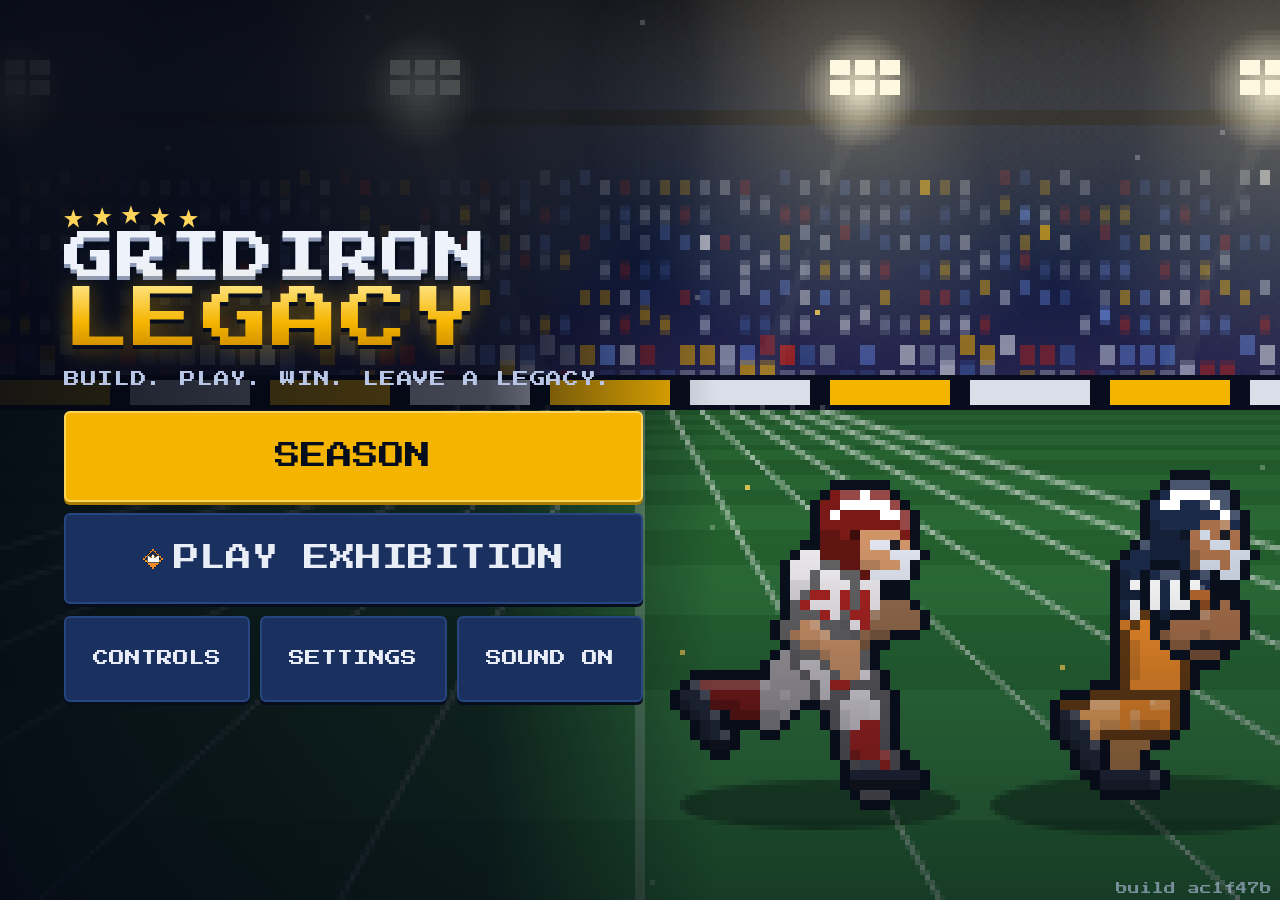
==== commit 673d4eeb: "Test build ac1f47b Co-Authored-By: Claude <noreply@anthropic.com>" ====
--- a/index.html
+++ b/index.html
@@ -14,14 +14,14 @@
     <link rel="apple-touch-icon" href="./apple-touch-icon.png" />
     <link rel="manifest" href="./manifest.webmanifest" />
     <title>Gridiron Legacy</title>
-    <script type="module" crossorigin src="./assets/index-D07wY31E.js"></script>
+    <script type="module" crossorigin src="./assets/index-0QbsK9Rb.js"></script>
     <link rel="modulepreload" crossorigin href="./assets/rolldown-runtime-4tVxZq34.js">
     <link rel="modulepreload" crossorigin href="./assets/react-Br0ptrPz.js">
-    <link rel="modulepreload" crossorigin href="./assets/store-BInb1Ed7.js">
-    <link rel="modulepreload" crossorigin href="./assets/seasonSave-mB9b2Fav.js">
+    <link rel="modulepreload" crossorigin href="./assets/store-_a1PAp37.js">
+    <link rel="modulepreload" crossorigin href="./assets/seasonSave-DiCvTXn6.js">
     <link rel="modulepreload" crossorigin href="./assets/dist-CMedSjkm.js">
     <link rel="modulepreload" crossorigin href="./assets/preload-helper-DclECHGd.js">
-    <link rel="modulepreload" crossorigin href="./assets/orientation-CJthluNi.js">
+    <link rel="modulepreload" crossorigin href="./assets/orientation-bHXbh2vW.js">
     <link rel="stylesheet" crossorigin href="./assets/index-ClXRg57D.css">
   </head>
   <body>
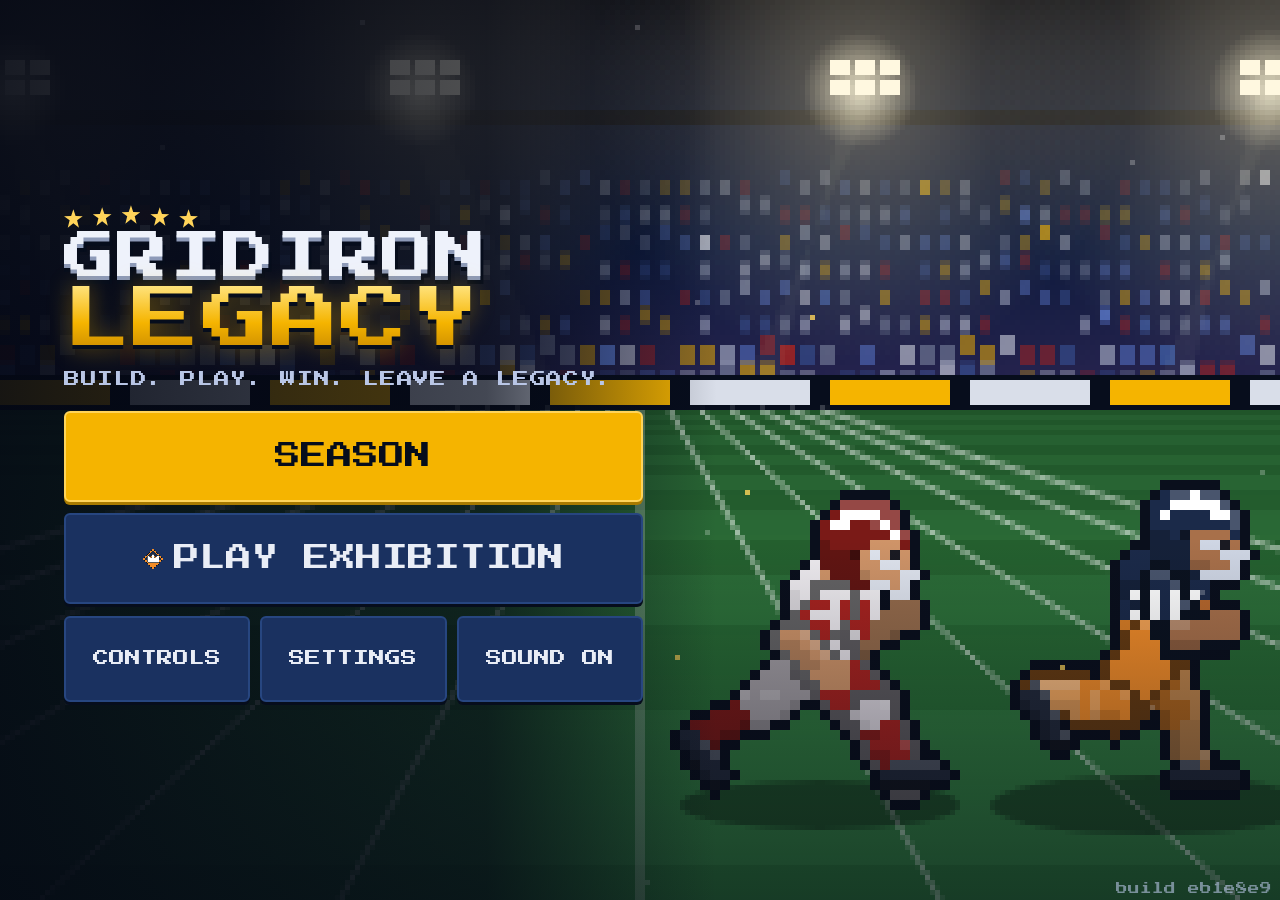
==== commit 894feb9e: "Test build eb1e8e9 Co-Authored-By: Claude <noreply@anthropic.com>" ====
--- a/index.html
+++ b/index.html
@@ -14,14 +14,14 @@
     <link rel="apple-touch-icon" href="./apple-touch-icon.png" />
     <link rel="manifest" href="./manifest.webmanifest" />
     <title>Gridiron Legacy</title>
-    <script type="module" crossorigin src="./assets/index-0QbsK9Rb.js"></script>
+    <script type="module" crossorigin src="./assets/index-XIzwGlF7.js"></script>
     <link rel="modulepreload" crossorigin href="./assets/rolldown-runtime-4tVxZq34.js">
     <link rel="modulepreload" crossorigin href="./assets/react-Br0ptrPz.js">
     <link rel="modulepreload" crossorigin href="./assets/store-_a1PAp37.js">
     <link rel="modulepreload" crossorigin href="./assets/seasonSave-DiCvTXn6.js">
     <link rel="modulepreload" crossorigin href="./assets/dist-CMedSjkm.js">
     <link rel="modulepreload" crossorigin href="./assets/preload-helper-DclECHGd.js">
-    <link rel="modulepreload" crossorigin href="./assets/orientation-bHXbh2vW.js">
+    <link rel="modulepreload" crossorigin href="./assets/orientation-DZsLj9T3.js">
     <link rel="stylesheet" crossorigin href="./assets/index-ClXRg57D.css">
   </head>
   <body>
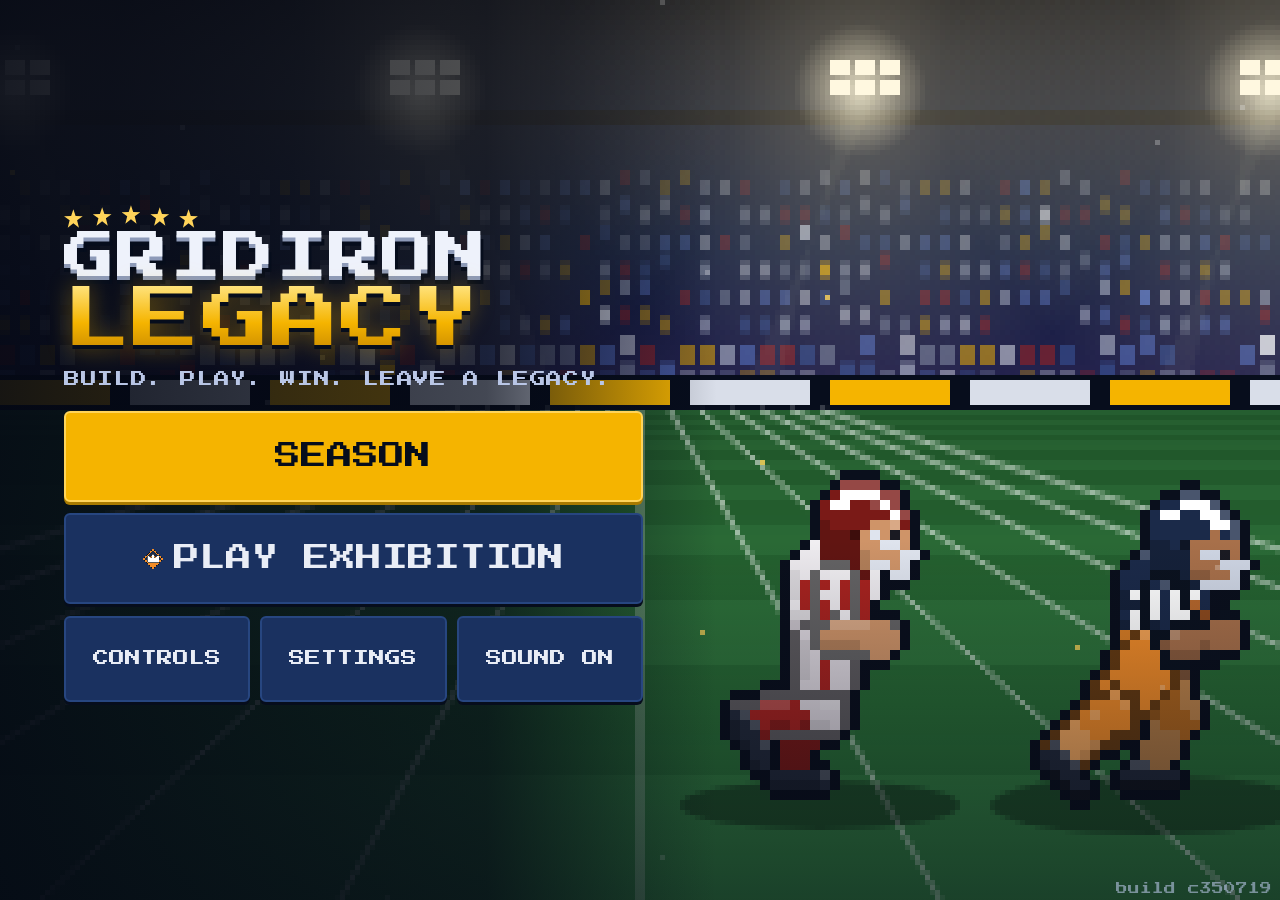
==== commit 0fb4c298: "Test build c350719 Co-Authored-By: Claude <noreply@anthropic.com>" ====
--- a/index.html
+++ b/index.html
@@ -14,15 +14,15 @@
     <link rel="apple-touch-icon" href="./apple-touch-icon.png" />
     <link rel="manifest" href="./manifest.webmanifest" />
     <title>Gridiron Legacy</title>
-    <script type="module" crossorigin src="./assets/index-XIzwGlF7.js"></script>
+    <script type="module" crossorigin src="./assets/index-CwUhjBpn.js"></script>
     <link rel="modulepreload" crossorigin href="./assets/rolldown-runtime-4tVxZq34.js">
     <link rel="modulepreload" crossorigin href="./assets/react-Br0ptrPz.js">
     <link rel="modulepreload" crossorigin href="./assets/store-_a1PAp37.js">
     <link rel="modulepreload" crossorigin href="./assets/seasonSave-DiCvTXn6.js">
     <link rel="modulepreload" crossorigin href="./assets/dist-CMedSjkm.js">
     <link rel="modulepreload" crossorigin href="./assets/preload-helper-DclECHGd.js">
-    <link rel="modulepreload" crossorigin href="./assets/orientation-DZsLj9T3.js">
-    <link rel="stylesheet" crossorigin href="./assets/index-ClXRg57D.css">
+    <link rel="modulepreload" crossorigin href="./assets/orientation-DR1qZqG_.js">
+    <link rel="stylesheet" crossorigin href="./assets/index-BPsIELrX.css">
   </head>
   <body>
     <div id="root"></div>
--- a/assets/index-BPsIELrX.css
+++ b/assets/index-BPsIELrX.css
@@ -0,0 +1 @@
+@font-face{font-family:"Press Start 2P";font-style:normal;font-weight:400;font-display:swap;src:url(./PressStart2P-latin-_wFEWmAB.woff2)format("woff2")}:root{--navy-950:#060d1c;--navy-900:#0b1730;--navy-800:#11224a;--navy-700:#1a3160;--navy-600:#274680;--gold:#f5b400;--gold-hi:#ffd45a;--gold-lo:#a87a00;--ink:#e9edf6;--muted:#8fa0c4;--red:#ff5a4e;--green:#2fd07a;--amber:#ffc93c;--lw:100vw;--lh:100vh;--sa-t:env(safe-area-inset-top,0px);--sa-r:env(safe-area-inset-right,0px);--sa-b:env(safe-area-inset-bottom,0px);--sa-l:env(safe-area-inset-left,0px);--u:min(calc(var(--lh) / 100), calc(var(--lw) * .005625));--px:"Press Start 2P", ui-monospace, "Courier New", monospace;--sans:system-ui, -apple-system, "Segoe UI", Roboto, "Helvetica Neue", Arial, sans-serif;--fs-s:max(8px, calc(var(--u) * 2.2));--fs-m:max(9px, calc(var(--u) * 2.7));--fs-l:max(11px, calc(var(--u) * 3.6));--tap:max(48px, calc(var(--u) * 12));--lightningcss-light: ;--lightningcss-dark:initial;color-scheme:dark}@supports (height:100dvh){:root{--lh:100dvh}}*{box-sizing:border-box;-webkit-tap-highlight-color:transparent}html,body,#root{overscroll-behavior:none;touch-action:pan-x pan-y;-webkit-text-size-adjust:100%;-moz-text-size-adjust:100%;text-size-adjust:100%;background:var(--navy-950);width:100%;height:100%;color:var(--ink);font-family:var(--sans);-webkit-user-select:none;user-select:none;-webkit-touch-callout:none;margin:0;padding:0;overflow:hidden}body{position:fixed;inset:0}.app{position:fixed;inset:0;overflow:hidden}h1,h2,h3,h4{font-weight:400}.px{font-family:var(--px);letter-spacing:0;text-transform:uppercase}.btn{font-family:var(--px);font-size:var(--fs-m);text-transform:uppercase;color:var(--ink);background:var(--navy-700);border:2px solid var(--navy-600);box-shadow:0 3px 0 var(--navy-950);min-height:var(--tap);cursor:pointer;touch-action:manipulation;text-align:center;border-radius:6px;justify-content:center;align-items:center;gap:6px;min-width:48px;padding:6px 12px;line-height:1.2;display:inline-flex}.btn:hover{background:var(--navy-600)}.btn:active,.btn.pressed{box-shadow:0 0 0 var(--navy-950);filter:brightness(1.12);transition:none;transform:translateY(3px)scale(.985)}.btn{transition:transform 80ms ease-out,box-shadow 80ms ease-out,filter 80ms}.btn[aria-pressed=true]{border-color:var(--gold)}.btn:focus-visible{outline:3px solid var(--gold-hi);outline-offset:2px}.btn[disabled]{opacity:.4;cursor:not-allowed}.btn.primary{background:var(--gold);color:var(--navy-950);border-color:var(--gold-hi);box-shadow:0 3px 0 var(--gold-lo)}.btn.primary:hover{background:var(--gold-hi)}.btn.primary:active{box-shadow:0 0 0 var(--gold-lo)}.btn.big{min-height:calc(var(--tap) * 1.1);font-size:var(--fs-l);gap:10px}.btn.selected{background:var(--gold);color:var(--navy-950);border-color:var(--gold-hi)}.btn.ghost{box-shadow:none;background:0 0}.seg{gap:4px;display:flex}.seg .btn{min-width:0;font-size:var(--fs-s);flex:1 1 0;padding:4px 2px}.screen{padding:max(8px, var(--sa-t)) max(10px, var(--sa-r)) max(8px, var(--sa-b)) max(10px, var(--sa-l));background:radial-gradient(120% 90% at 50% 0%, var(--navy-800) 0%, var(--navy-900) 55%, var(--navy-950) 100%);flex-direction:column;display:flex;position:absolute;inset:0}.screen:before{content:"";pointer-events:none;background:repeating-linear-gradient(90deg, #ffffff09 0 2px, transparent 2px calc(var(--u) * 10)), linear-gradient(180deg, transparent 70%, #f5b40014);position:absolute;inset:0}.screen>*{position:relative}.title{padding-left:max(calc(var(--lw) * .05), var(--sa-l));flex:1;justify-content:center;align-items:flex-start;overflow:hidden}.title:before{display:none}.title-backdrop{width:100%;height:100%;image-rendering:pixelated;object-fit:cover;object-position:50% 100%;z-index:0;inset:0;position:absolute!important}.title-shade{z-index:1;pointer-events:none;background:linear-gradient(90deg,#040814eb 0%,#040814b3 38%,#04081400 56%),linear-gradient(#04081400 60%,#0408148c);inset:0;position:absolute!important}.title-col{z-index:2;justify-content:center;gap:calc(var(--u) * 3.4);width:min(48%, calc(var(--u) * 92));flex-direction:column;height:100%;display:flex;position:relative}.logo-wrap{gap:calc(var(--u) * 1.2);flex-direction:column;display:flex}.logo-stars{gap:calc(var(--u) * 1.4);height:calc(var(--u) * 3.6);align-items:flex-end;display:flex}.logo-stars i{width:calc(var(--u) * 2.6);height:calc(var(--u) * 2.6);background:var(--gold-hi);clip-path:polygon(50% 0,62% 36%,100% 38%,70% 60%,80% 100%,50% 76%,20% 100%,30% 60%,0 38%,38% 36%);display:block}.logo{gap:calc(var(--u) * .2);font-family:var(--px);white-space:nowrap;flex-direction:column;margin:0;line-height:1;display:flex}.logo-a{font-size:calc(var(--u) * 7.2);color:#eef2fb;text-shadow:0 calc(var(--u) * .5) 0 #8d9ab8, 0 calc(var(--u) * 1.1) 0 var(--navy-950), calc(var(--u) * .4) calc(var(--u) * 1.1) 0 var(--navy-950);letter-spacing:.02em}.logo-b{font-size:calc(var(--u) * 9.4);color:var(--gold-hi);background:linear-gradient(#ffe27a 0%,#f5b400 55%,#c98a00 100%);-webkit-text-fill-color:transparent;filter:drop-shadow(0 calc(var(--u) * .6) 0 var(--navy-950)) drop-shadow(0 0 calc(var(--u) * 1.6) #f5b40059);letter-spacing:.02em;-webkit-background-clip:text;background-clip:text}.tagline{font-family:var(--px);font-size:var(--fs-s);color:#b9c6e6;margin:calc(var(--u) * 1.2) 0 0;letter-spacing:.04em}.stack{gap:calc(var(--u) * 1.6);flex-direction:column;align-items:stretch;width:100%;display:flex}.row3{gap:calc(var(--u) * 1.4);grid-template-columns:1fr 1fr 1fr;display:grid}.row3 .btn{font-size:var(--fs-s);padding:4px 3px}.crest{image-rendering:pixelated;flex:none;display:block}.kit-preview{image-rendering:pixelated;height:calc(var(--u) * 17);aspect-ratio:44/35;flex:none;width:auto;display:block}.rates .bar{height:max(5px, calc(var(--u) * .9))}.slot-card .name{font-size:max(var(--fs-m), calc(var(--u) * 3))}.footer-note{font-size:var(--fs-s);color:var(--muted)}.screen-head{min-height:var(--tap);flex:none;align-items:center;gap:10px;display:flex}.screen-head h2{text-transform:uppercase;font-family:var(--px);font-size:var(--fs-l);color:var(--gold);flex:1;margin:0}.select-body{flex:1;grid-template-columns:27% 1fr 27%;gap:10px;min-height:0;padding-top:6px;display:grid}.col{flex-direction:column;gap:8px;min-height:0;display:flex}.slot-card{border:2px solid var(--navy-600);background:var(--navy-800);text-align:left;min-height:0;color:var(--ink);cursor:pointer;font-family:var(--sans);border-radius:8px;flex-direction:column;flex:1;gap:4px;padding:8px 10px;display:flex;overflow:hidden}.slot-card.active{border-color:var(--gold);box-shadow:0 0 0 2px #f5b40059}.slot-card .tag{font-family:var(--px);font-size:var(--fs-s);color:var(--gold)}.slot-card .abbr{font-family:var(--px);font-size:var(--fs-l)}.slot-main{justify-content:space-between;align-items:flex-end;gap:6px;min-width:0;display:flex}.slot-id{align-items:center;gap:6px;min-width:0;display:flex}.rates{grid-template-columns:repeat(4,1fr);gap:3px 6px;display:grid}.tag-row{justify-content:space-between;align-items:baseline;gap:6px;display:flex}.rate{flex-direction:column;gap:2px;min-width:0;display:flex}.rate em{font-style:normal;font-family:var(--px);color:var(--muted);font-size:7px;line-height:1}.slot-card .name{font-size:var(--fs-m);font-weight:700;line-height:1.15}.slot-card .meta{font-size:var(--fs-s);color:var(--muted)}.chips{gap:3px;display:flex}.chip{width:calc(var(--u) * 3.4);height:calc(var(--u) * 3.4);border:1px solid #ffffff59;border-radius:3px;min-width:12px;min-height:12px}.ovr{font-family:var(--px);font-size:var(--fs-s);color:var(--gold-hi)}.bar{background:var(--navy-950);border-radius:3px;height:5px;overflow:hidden}.bar>i{background:linear-gradient(90deg, var(--gold-lo), var(--gold-hi));height:100%;display:block}.team-grid{grid-template-rows:repeat(4,1fr);grid-template-columns:repeat(4,1fr);gap:6px;min-height:0;display:grid}.team-tile{border:2px solid var(--navy-600);background:var(--navy-800);min-width:0;min-height:48px;color:var(--ink);cursor:pointer;text-align:left;font-family:var(--sans);border-radius:6px;flex-direction:column;justify-content:center;align-items:flex-start;gap:2px;padding:4px 4px 4px 15px;display:flex;position:relative;overflow:hidden}.team-tile:before{content:"";background:var(--c1);width:5px;box-shadow:5px 0 0 var(--c2);position:absolute;top:0;bottom:0;left:0}.team-tile .abbr{font-family:var(--px);font-size:var(--fs-m)}.team-tile .crest{opacity:.95;position:absolute;bottom:4px;right:4px}.team-tile .nick{font-size:var(--fs-s);color:var(--muted);white-space:nowrap;text-overflow:ellipsis;max-width:100%;overflow:hidden}.team-tile .ovr{font-size:var(--fs-s)}.team-tile.you{border-color:var(--gold)}.team-tile.opp{border-color:var(--red)}.team-tile .badge{font-family:var(--px);background:var(--gold);color:var(--navy-950);border-radius:3px;padding:2px 3px;font-size:7px;position:absolute;top:3px;right:3px}.team-tile.opp .badge{background:var(--red);color:#fff}.settings{flex-direction:column;gap:6px;min-height:0;display:flex}.setting{flex-direction:column;gap:3px;display:flex}.setting label,.setting .lbl{font-family:var(--px);font-size:var(--fs-s);color:var(--muted)}.settings .start{margin-top:auto}.match{position:absolute;inset:0}.field-layer{background:var(--navy-950);position:absolute;bottom:0;left:0;right:0;overflow:hidden}.field-layer canvas{touch-action:none;display:block}.field-host{position:absolute;inset:0}.vignette.off{display:none}.vignette{pointer-events:none;position:absolute;inset:0}.vignette i{display:block;position:absolute}.vignette .vl{background:linear-gradient(90deg,#0206128c,#02061200);width:8%;top:0;bottom:0;left:0}.vignette .vr{background:linear-gradient(270deg,#0206128c,#02061200);width:8%;top:0;bottom:0;right:0}.vignette .vb{background:linear-gradient(#02061200,#02061280);height:12%;bottom:0;left:0;right:0}.scorebar{background:linear-gradient(180deg, var(--navy-800), var(--navy-950));box-shadow:0 2px 0 var(--gold);z-index:30;font-family:var(--px);font-size:var(--fs-m);align-items:stretch;gap:0;display:flex;position:absolute;top:0;left:0;right:0;overflow:hidden}.sb-cell{padding:0 calc(var(--u) * 1.6);white-space:nowrap;border-right:1px solid #ffffff14;align-items:center;gap:6px;min-width:0;display:flex}.sb-pause{width:48px;min-width:48px;color:var(--gold);font-family:var(--px);font-size:var(--fs-l);cursor:pointer;touch-action:manipulation;background:0 0;border:0;justify-content:center;padding:0}.sb-pause:hover{background:#ffffff14}.sb-speed{width:48px;min-width:48px;color:var(--muted);font-family:var(--px);font-size:var(--fs-m);cursor:pointer;touch-action:manipulation;background:0 0;border:0;justify-content:center;padding:0}.sb-speed.on{color:var(--navy-950);background:var(--gold)}.pause-icon{gap:5px;display:flex}.pause-icon i{background:var(--gold);border-radius:1px;width:5px;height:18px}.sb-team{gap:6px;position:relative}.sb-team.has-ball:after{content:"";background:var(--gold);height:3px;box-shadow:0 0 8px var(--gold);position:absolute;bottom:0;left:0;right:0}.sb-team.has-ball{background:linear-gradient(#f5b40000,#f5b40029)}.sb-meta{flex-direction:column;align-items:center;gap:3px;display:flex}.sb-score{font-size:var(--fs-l);color:var(--gold-hi);text-align:right;min-width:2ch}.sb-ball{background:#a85a26;border:1px solid #f3ead8;border-radius:50%;flex:none;width:8px;height:5px}.pips{gap:2px;display:flex}.pips i{background:var(--gold);border-radius:50%;width:5px;height:5px}.pips i.off{background:var(--navy-600)}.sb-clock{flex-direction:column;justify-content:center;gap:2px;line-height:1}.sb-clock b{font-size:var(--fs-l);color:var(--ink);font-weight:400}.sb-clock small{font-size:var(--fs-s);color:var(--muted)}.sb-sit{color:var(--ink);flex:1;justify-content:center;min-width:0;overflow:hidden}.sb-play{color:var(--muted);flex-direction:column;justify-content:center;gap:2px;font-size:7px;line-height:1}.sb-play b{font-size:var(--fs-l);color:var(--gold-hi);font-weight:400}.sb-play.low b{color:var(--red)}.sb-teams{flex:none;align-items:stretch;display:flex}.zone{z-index:20;pointer-events:none;position:absolute}.zone.hint{border:2px dashed #fff0}.input-layer{z-index:15;touch-action:none;-webkit-user-select:none;user-select:none;position:absolute}.tbtn{z-index:22;font-family:var(--px);font-size:var(--fs-s);color:var(--ink);border:3px solid var(--gold);text-align:center;pointer-events:none;text-transform:uppercase;background:radial-gradient(circle at 35% 30%,#ffffff38,#fff0 55%),#11224ad1;border-radius:50%;justify-content:center;align-items:center;padding:0;line-height:1.1;display:flex;position:absolute;box-shadow:0 3px #00000080}.tbtn.down{background:var(--gold);color:var(--navy-950);transform:translateY(2px);box-shadow:0 1px #00000080}.tbtn.snap{border-color:var(--green)}.tbtn.recv{font-size:calc(var(--u) * 5.6);color:#0a0f1c;background:#9aa6bf;border-width:4px;border-color:#0a0f1c;font-weight:400;box-shadow:0 3px #00000080,inset 0 5px #ffffff47}.tbtn.recv[data-tint=g]{background:#2fd07a}.tbtn.recv[data-tint=a]{background:#ffc93c}.tbtn.recv[data-tint=r]{background:#ff5a4e}.tbtn.recv.down{color:#0a0f1c;filter:brightness(1.15);transform:translateY(3px)scale(.94)}.tbtn.recv.best{box-shadow:0 0 0 4px var(--gold), 0 0 16px 6px #ffd45acc;border-color:#fff}.tbtn.snap.down{background:var(--green)}.stick-ghost,.stick-base{z-index:21;pointer-events:none;border-radius:50%;position:absolute}.stick-ghost{background:#ffffff0a;border:2px dashed #ffffff38;border-radius:22px;justify-content:center;align-items:center;display:flex}.stick-ghost span{font-family:var(--px);font-size:max(7px, calc(var(--u) * 1.8));color:#ffffff73;letter-spacing:.08em;position:absolute;top:8px}.stick-ghost i{border:2px dashed #ffffff47;border-radius:50%;display:block}.stick-base{background:#0b173073;border:3px solid #ffffff8c}.pad-mark{opacity:.8;border:5px solid #0000;width:0;height:0;position:absolute}.pad-mark.n{border-top:0;border-bottom:7px solid #ffffffe6;top:5px;left:calc(50% - 5px)}.pad-mark.s{border-top:7px solid #ffffffe6;border-bottom:0;bottom:5px;left:calc(50% - 5px)}.pad-mark.w{border-left:0;border-right:7px solid #ffffffe6;top:calc(50% - 5px);left:5px}.pad-mark.e{border-left:7px solid #ffffffe6;border-right:0;top:calc(50% - 5px);right:5px}.stick-knob{background:radial-gradient(circle at 35% 30%, var(--gold-hi), var(--gold));border:2px solid var(--gold-lo);border-radius:50%;position:absolute;top:50%;left:50%}.hint-text{z-index:25;font-family:var(--px);font-size:var(--fs-s);color:var(--navy-950);background:var(--gold);pointer-events:none;white-space:nowrap;border-radius:4px;padding:5px 10px;position:absolute;left:50%;transform:translate(-50%)}.banner{z-index:26;align-items:stretch;gap:calc(var(--u) * 2);min-width:40%;max-width:78%;padding:calc(var(--u) * 1.4) calc(var(--u) * 3);border:3px solid var(--gold);pointer-events:none;background:linear-gradient(#142652f5,#081024f5);border-radius:8px;animation:.3s cubic-bezier(.2,1.4,.4,1) both slam;display:flex;position:absolute;left:50%;transform:translate(-50%);box-shadow:0 6px #0006,0 0 24px #f5b4001f}.banner.good{border-color:var(--green)}.banner.bad{border-color:var(--red)}.banner .b-text{text-align:center;flex-direction:column;flex:1;justify-content:center;min-width:0;display:flex}.banner .yds{min-width:calc(var(--u) * 15);padding-right:calc(var(--u) * 2);font-family:var(--px);border-right:2px solid #ffffff24;flex-direction:column;justify-content:center;align-items:center;display:flex}.banner .yds b{font-weight:400;font-size:calc(var(--u) * 6.4);color:var(--gold-hi);text-shadow:0 3px #00000080;line-height:1}.banner.good .yds b{color:var(--green)}.banner.bad .yds b{color:var(--red)}.banner .yds small{font-size:var(--fs-s);color:var(--muted);margin-top:4px}.banner h3{font-family:var(--px);font-size:var(--fs-l);color:var(--gold-hi);margin:0;line-height:1.2}.banner.good h3{color:var(--green)}.banner.bad h3{color:var(--red)}.banner.k-td{border-color:var(--gold);background:linear-gradient(#6e4c00f5,#281a00f5);animation:.3s cubic-bezier(.2,1.4,.4,1) both slam,1s ease-in-out infinite alternate glow}.banner.k-td h3{font-size:calc(var(--u) * 5.2);color:#fff3b0;text-shadow:0 3px #8a5d00,0 6px #00000073}.banner.k-turnover{border-color:var(--red);background:linear-gradient(#78120ef5,#240606f5);animation:.25s cubic-bezier(.2,1.6,.4,1) both slam,.35s linear .1s shake}.banner.k-turnover h3{font-size:calc(var(--u) * 4.6);color:#ffd7d2}.banner p{margin:calc(var(--u) * .9) 0 0;font-size:var(--fs-m);color:var(--ink)}.banner .tap{margin-top:calc(var(--u) * .8);font-family:var(--px);color:var(--muted);font-size:7px;display:block}@keyframes slam{0%{opacity:0;transform:translate(-50%)scale(1.5)}to{opacity:1;transform:translate(-50%)scale(1)}}@keyframes glow{0%{box-shadow:0 6px #0006,0 0 14px #f5b40033}to{box-shadow:0 6px #0006,0 0 34px #ffd23f99}}@keyframes shake{0%,to{margin-left:0}25%{margin-left:-6px}75%{margin-left:6px}}@keyframes pop{0%{opacity:0;transform:scale(.85)}to{opacity:1;transform:scale(1)}}.toast{z-index:27;font-family:var(--px);font-size:var(--fs-s);background:var(--red);color:#fff;pointer-events:none;white-space:nowrap;border-radius:4px;padding:5px 10px;position:absolute;left:50%;transform:translate(-50%)}.overlay{z-index:40;bottom:0;left:0;right:0;top:var(--bar,48px);padding:max(8px, calc(var(--u) * 1.6)) max(10px, var(--sa-r)) max(8px, var(--sa-b)) max(10px, var(--sa-l));justify-content:center;align-items:center;gap:calc(var(--u) * 1.4);background:#060d1ce6;flex-direction:column;display:flex;position:absolute}.overlay.full{top:0}.overlay.card{background:#060d1c80}.overlay h2{text-transform:uppercase;font-family:var(--px);font-size:var(--fs-l);color:var(--gold);text-align:center;margin:0;line-height:1.25}.overlay .sub{font-family:var(--px);font-size:var(--fs-s);color:var(--muted);text-align:center;line-height:1.5}.panel{background:var(--navy-800);border:3px solid var(--gold);padding:calc(var(--u) * 2) calc(var(--u) * 3);gap:calc(var(--u) * 1.6);border-radius:10px;flex-direction:column;align-items:center;max-width:94%;display:flex;box-shadow:0 6px #00000073}.call-head{flex:none;justify-content:space-between;align-items:center;gap:10px;width:100%;display:flex}.call-head .sit{font-family:var(--px);font-size:var(--fs-s);color:var(--ink)}.call-head h2{text-align:left}.cards{gap:calc(var(--u) * 1.4);flex:1;grid-template-rows:repeat(2,1fr);grid-template-columns:repeat(4,1fr);width:100%;min-height:0;display:grid}.cards.nine{grid-template-columns:repeat(10,1fr)}.cards.nine>.card-btn{grid-column:span 2}.cards.nine>.card-btn:nth-child(6){grid-column:2/span 2}.card-btn{background:var(--navy-700);border:2px solid var(--navy-600);min-width:0;min-height:48px;box-shadow:0 3px 0 var(--navy-950);color:var(--ink);cursor:pointer;touch-action:manipulation;font-family:var(--sans);border-radius:8px;flex-direction:column;align-items:stretch;gap:2px;padding:4px 6px;display:flex;position:relative;overflow:hidden}.card-btn:hover,.card-btn:focus-visible{border-color:var(--gold);background:var(--navy-600);outline:none}.card-btn.suggested{border-color:var(--gold);box-shadow:0 0 0 2px #f5b40080, 0 3px 0 var(--navy-950);background:linear-gradient(180deg, #223a74, var(--navy-700))}.card-btn .pick{font-family:var(--px);background:var(--gold);color:var(--navy-950);pointer-events:none;border-radius:3px;padding:2px 4px;font-size:7px;position:absolute;bottom:5px;right:5px}.card-btn:active{box-shadow:none;transform:translateY(2px)}.card-top,.card-tag{flex:none}.card-top{justify-content:space-between;align-items:center;gap:4px;display:flex}.card-name{font-family:var(--px);font-size:var(--fs-s);text-align:left;min-width:0;line-height:1.2;overflow:hidden}.card-key{font-family:var(--px);color:var(--navy-950);background:var(--gold);border-radius:3px;flex:none;padding:2px 4px;font-size:7px}.card-tag{font-family:var(--px);text-align:left;color:var(--muted);font-size:7px}.card-tag.run,.card-tag.man{color:var(--amber)}.card-tag.pass,.card-tag.zone{color:#7fd1ff}.card-tag.blitz{color:var(--red)}.card-diagram{flex:1;width:100%;min-height:0}.card-diagram svg{width:100%;height:100%;display:block}.choice-row{gap:calc(var(--u) * 2);display:flex}.choice{min-width:calc(var(--u) * 26);min-height:calc(var(--u) * 20);font-size:var(--fs-m);flex-direction:column;gap:6px}.choice small{font-family:var(--sans);font-size:var(--fs-s);text-transform:none;opacity:.85}.meter{z-index:24;left:50%;bottom:max(8px, var(--sa-b));width:min(44%, calc(var(--u) * 70));border:3px solid var(--gold);padding:calc(var(--u) * 1.4) calc(var(--u) * 2);gap:calc(var(--u) * 1);pointer-events:none;background:#0b1730eb;border-radius:8px;flex-direction:column;display:flex;position:absolute;transform:translate(-50%)}.meter .lbl{font-family:var(--px);font-size:var(--fs-s);color:var(--gold-hi);justify-content:space-between;display:flex}.meter .track{height:calc(var(--u) * 4.2);background:var(--navy-950);border:2px solid var(--navy-600);border-radius:4px;min-height:18px;position:relative;overflow:hidden}.meter .sweet{background:#2fd07a59;position:absolute;top:0;bottom:0}.meter .mid{background:#ffffff80;width:2px;position:absolute;top:0;bottom:0;left:calc(50% - 1px)}.meter .fill{background:linear-gradient(90deg, var(--gold-lo), var(--gold-hi));position:absolute;top:0;bottom:0;left:0}.meter .mark{width:5px;box-shadow:0 0 0 2px var(--navy-950);background:#fff;border-radius:2px;margin-left:-2px;position:absolute;top:-2px;bottom:-2px}.meter .lock{background:var(--green);width:3px;margin-left:-1px;position:absolute;top:0;bottom:0}.meter .tapnote{font-family:var(--px);color:var(--muted);text-align:center;font-size:7px}.pause-menu{gap:calc(var(--u) * 1.6);min-width:min(64%, calc(var(--u) * 58))}.help{gap:calc(var(--u) * 2);width:100%;font-size:var(--fs-m);grid-template-columns:repeat(3,1fr);display:grid}.help h4{font-family:var(--px);font-size:var(--fs-s);color:var(--gold-hi);margin:0 0 4px}.help ul{flex-direction:column;gap:3px;margin:0;padding:0;list-style:none;display:flex}.help li{line-height:1.25;font-size:max(10px, calc(var(--u) * 2.6))}.help li b{font-family:var(--px);color:var(--gold);font-size:.82em;font-weight:400}.drive-card .headline{font-family:var(--px);font-size:var(--fs-l);text-align:center}.drive-card .headline.good{color:var(--green)}.drive-card .headline.bad{color:var(--red)}.drive-card ul{font-size:var(--fs-m);flex-direction:column;gap:2px;width:100%;margin:0;padding:0;list-style:none;display:flex}.drive-card .stats{font-family:var(--px);font-size:var(--fs-s);color:var(--muted)}.post-body{flex:1;grid-template-columns:1fr 1fr;gap:12px;min-height:0;padding-top:4px;display:grid}.box{background:var(--navy-800);border:2px solid var(--navy-600);padding:calc(var(--u) * 1.6);gap:calc(var(--u) * 1.2);border-radius:8px;flex-direction:column;min-height:0;display:flex;overflow:hidden}.result{font-family:var(--px);font-size:var(--fs-l);text-align:center;color:var(--gold);margin:0}.final-score{font-family:var(--px);justify-content:space-around;align-items:center;display:flex}.final-score div{flex-direction:column;align-items:center;gap:3px;display:flex}.final-score .n{font-size:calc(var(--u) * 7);color:var(--gold-hi)}.final-score .a{font-size:var(--fs-m)}.final-score .w .n{color:var(--green)}table.qt{border-collapse:collapse;width:100%;font-family:var(--px);font-size:var(--fs-s);text-align:center}table.qt th{color:var(--muted);padding:2px;font-weight:400}table.qt td{padding:3px 2px}table.qt td:first-child,table.qt th:first-child{text-align:left}table.qt tr+tr td{border-top:1px solid #ffffff14}.stat-row{font-size:var(--fs-m);border-bottom:1px solid #ffffff0f;grid-template-columns:1fr auto 1fr;align-items:center;gap:6px;padding:2px 0;display:grid}.stat-row span:first-child{text-align:right;font-family:var(--px);font-size:var(--fs-s);color:var(--gold-hi)}.stat-row span:last-child{text-align:left;font-family:var(--px);font-size:var(--fs-s);color:var(--gold-hi)}.stat-row span:nth-child(2){color:var(--muted);font-size:var(--fs-s);text-align:center;min-width:11ch}.star{font-size:var(--fs-s);color:var(--ink);line-height:1.35}.star b{font-family:var(--px);color:var(--gold);font-size:.85em;font-weight:400}.post-actions{flex:none;gap:10px;padding-top:8px;display:flex}.post-actions .btn{flex:1}.crash{z-index:3000;justify-content:center;align-items:center;gap:calc(var(--u) * 2.2);text-align:center;background:var(--navy-950);color:var(--ink);flex-direction:column;padding:16px 24px;display:flex;position:absolute;inset:0}.crash h2{font-family:var(--px);font-size:var(--fs-l);color:var(--gold-hi);margin:0}.crash-msg{font-family:var(--sans);font-size:max(13px, calc(var(--u) * 2.8));color:var(--ink);word-break:break-word;max-width:80%;margin:0}.crash-build{font-family:var(--px);font-size:var(--fs-s);color:var(--muted);margin:0}.crash .btn{min-width:160px}.sub.diag{font-size:max(6px, calc(var(--u) * 1.5));opacity:.6}.pause-why{margin-top:calc(var(--u) * 1.2);font-family:var(--px);font-size:max(6px, calc(var(--u) * 1.5));color:#b9c6e68c;text-align:center;letter-spacing:.02em}.build-id{right:max(8px, var(--sa-r));bottom:max(6px, var(--sa-b));z-index:3;pointer-events:none;font-family:var(--px);font-size:max(7px, calc(var(--u) * 1.6));color:#b9c6e699;position:absolute}:root[data-rot] .app{width:var(--lw);height:var(--lh);transform-origin:0 0;transform:translateX(var(--pw)) rotate(90deg);inset:0 auto auto 0}:root[data-rot] .scroll{touch-action:none}.sr-only{clip:rect(0 0 0 0);white-space:nowrap;width:1px;height:1px;position:absolute;overflow:hidden}:root[data-narrow] .select-body{grid-template-columns:22% 1fr 34%;gap:8px}:root[data-narrow] .team-tile .nick{display:none}:root[data-narrow] .team-tile{padding-left:14px}:root[data-narrow] .slot-card{padding:6px 8px}:root[data-narrow] .kit-preview{display:none}.panel.pop{animation:.28s cubic-bezier(.2,1.4,.4,1) both pop}.sub.gold{color:var(--gold)}.pause-menu .pause-grid{gap:calc(var(--u) * 1.4);grid-template-columns:1fr 1fr;align-items:end;width:100%;display:grid}.pause-grid .btn{min-width:0;font-size:var(--fs-s);padding:4px 6px}.lbl b.cur{color:var(--gold-hi);margin-left:6px;font-weight:400}.scroll.settings-scroll{max-height:calc(var(--lh) * .44);width:100%;margin-top:calc(var(--u) * .6);padding:0 2px calc(var(--u) * .6);flex:0 auto}.stepper-row{gap:calc(var(--u) * 1.4);grid-column:1/-1;grid-template-columns:repeat(3,minmax(0,1fr));align-items:end;display:grid}.stepper{flex-direction:column;gap:3px;min-width:0;display:flex}.stepper .lbl{font-family:var(--px);color:var(--muted);font-size:7px;line-height:1.25}.step-row{justify-content:space-between;align-items:center;gap:4px;display:flex}.step-row .btn{width:48px;font-size:var(--fs-l);flex:none;padding:0}.sound-test{grid-column:1/-1}.sound-test .step-row .btn.primary{width:auto;min-width:72px;font-size:var(--fs-s);padding:0 10px}.sound-test .step-row b{font-size:var(--fs-s);min-width:0;line-height:1.2}.step-row b{font-family:var(--px);font-weight:400;font-size:var(--fs-m);color:var(--gold-hi);text-align:center;flex:1}.score-line{justify-content:center;align-items:center;gap:calc(var(--u) * 2.4);font-family:var(--px);display:flex}.score-line .team{font-size:var(--fs-m);align-items:center;gap:6px;display:flex}.score-line .team b{font-weight:400}.score-line .n{font-size:calc(var(--u) * 7.2);color:var(--gold-hi);text-align:center;text-shadow:0 3px #00000080;min-width:2ch}.score-line .dash{color:var(--muted);font-size:var(--fs-l)}.interlude.halftime .panel,.overlay.final .panel{border-color:var(--gold-hi);box-shadow:0 6px #00000073,0 0 30px #f5b40059}.overlay.final h2{font-size:calc(var(--u) * 6)}.coin{width:calc(var(--u) * 7);height:calc(var(--u) * 7);background:radial-gradient(circle at 35% 30%, #fff1a8, var(--gold) 55%, var(--gold-lo));border:3px solid #fff3b0;border-radius:50%;place-items:center;animation:1.2s ease-in-out infinite flip;display:grid}.coin i{border:2px solid var(--gold-lo);border-radius:50%;width:38%;height:38%;display:block}@keyframes flip{0%{transform:rotateY(0)}50%{transform:rotateY(180deg)}to{transform:rotateY(360deg)}}.blink{animation:1s steps(2,start) infinite blink}@keyframes blink{50%{opacity:.55}}.dots{gap:8px;display:flex}.dots i{background:var(--gold);width:10px;height:10px;animation:.9s ease-in-out infinite hop;display:block}.dots i:nth-child(2){animation-delay:.15s}.dots i:nth-child(3){animation-delay:.3s}@keyframes hop{0%,to{transform:translateY(0)}40%{transform:translateY(-8px)}}.coach{z-index:28;width:min(78%, calc(var(--u) * 135));align-items:center;gap:calc(var(--u) * 1.2);padding:calc(var(--u) * .6) calc(var(--u) * 1.2);border:2px solid var(--gold);pointer-events:none;background:#08122af2;border-radius:8px;animation:.3s ease-out both coach-in;display:flex;position:absolute;left:50%;transform:translate(-50%);box-shadow:0 4px #0006}.coach .btn{pointer-events:auto}.coach.inline{position:relative;top:auto;left:auto;transform:none}.coach-icon{font-family:var(--px);background:var(--gold);color:var(--navy-950);border-radius:3px;flex:none;padding:3px 4px;font-size:7px}.coach-text{font-family:var(--sans);font-weight:700;font-size:max(11px, calc(var(--u) * 2.9));color:var(--ink);flex:1;min-width:0;line-height:1.3}.coach .btn{font-size:var(--fs-s);flex:none;padding:4px 8px}@keyframes coach-in{0%{opacity:0;transform:translate(-50%,-10px)}to{opacity:1;transform:translate(-50%)}}.coach.inline{animation:none}.tbtn{transition:transform 70ms,background 70ms}.tbtn.down{transform:translateY(3px)scale(.96)}@media (prefers-reduced-motion:reduce){.banner,.panel.pop,.coach,.coin,.blink,.dots i{animation:none!important}}.coach-card{max-width:min(84%, calc(var(--u) * 120));text-align:center;align-items:stretch}.coach-card .coach-icon{align-self:center}.coach-card .coach-text{text-align:center;font-size:max(12px, calc(var(--u) * 3.2))}.coach-actions{gap:calc(var(--u) * 1.6);justify-content:center;display:flex}.coach-actions .btn{flex:1}.coach-card.pop{animation:none}:root{--fs-t:max(10px, calc(var(--u) * 2.8));--row:calc(var(--u) * 5.6);--line:#ffffff2e}.btn.danger{border-color:var(--red);box-shadow:0 3px 0 var(--navy-950);background:#8c1c13}.btn.danger:hover{background:#a82418}.nm{white-space:nowrap;min-width:0;font-weight:700;line-height:1.3;display:block;overflow:hidden;container-type:inline-size}.nm>span{display:none}.nm>.nm-abbr{display:inline}@container (width>=7em){.nm>.nm-abbr{display:none}.nm>.nm-nick{display:inline}}@container (width>=13em){.nm>.nm-nick{display:none}.nm>.nm-full{display:inline}}.nm.px{font-family:var(--px);font-weight:400}.nm.px>.nm-nick,.nm.px>.nm-full{display:none}.nm.px>.nm-abbr{display:inline}@container (width>=12em){.nm.px>.nm-abbr{display:none}.nm.px>.nm-nick{display:inline}}@container (width>=22em){.nm.px>.nm-nick{display:none}.nm.px>.nm-full{display:inline}}.nm.wrap{white-space:normal;overflow:visible;container-type:normal}.nm.wrap>span{display:none}.nm.wrap>.nm-full{display:inline}.pn{white-space:nowrap;min-width:0;font-weight:600;display:block;overflow:hidden;container-type:inline-size}.pn>span{display:none}.pn>.pn-last{display:inline}@container (width>=7.6em){.pn>.pn-last{display:none}.pn>.pn-init{display:inline}}@container (width>=10.2em){.pn>.pn-init{display:none}.pn>.pn-full{display:inline}}.chip-team{font-family:var(--px);font-size:var(--fs-s);white-space:nowrap;align-items:center;gap:.4em;min-width:0;display:inline-flex}.chip-team b{font-weight:400}.tag-pill{font-family:var(--px);font-size:max(7px, calc(var(--u) * 1.9));background:var(--navy-600);color:var(--ink);white-space:nowrap;border-radius:3px;flex:none;padding:3px 5px;line-height:1;display:inline-block}.tag-pill.gold{background:var(--gold);color:var(--navy-950)}.tag-pill.good{background:var(--green);color:var(--navy-950)}.tag-pill.bad{background:var(--red);color:#fff}.tag-pill.muted{background:var(--navy-700);color:var(--muted)}.panel-empty{padding:calc(var(--u) * 3);text-align:center;font-family:var(--px);font-size:var(--fs-s);color:var(--muted);line-height:1.7}.scroll{overscroll-behavior:contain;touch-action:pan-y;-webkit-overflow-scrolling:touch;scrollbar-width:thin;scrollbar-color:var(--gold-lo) transparent;flex:1 1 0;min-height:0;overflow:hidden auto}.scroll::-webkit-scrollbar{width:5px}.scroll::-webkit-scrollbar-thumb{background:var(--gold-lo);border-radius:3px}.panel.confirm{max-width:min(88%, calc(var(--u) * 112));text-align:center}.panel.confirm h2{font-size:var(--fs-l)}.confirm-actions{gap:calc(var(--u) * 1.6);width:100%;display:flex}.confirm-actions .btn{min-width:0;font-size:var(--fs-s);flex:1 1 0;padding:4px 6px}.overlay-inline{flex:1;justify-content:center;align-items:center;min-height:0;display:flex}.problem-panel{text-align:left;max-width:min(92%, calc(var(--u) * 120));align-items:stretch}.problem-panel h2{font-family:var(--px);font-size:var(--fs-l);color:var(--gold);text-transform:uppercase;margin:0;line-height:1.3}.problem-panel .why{color:var(--amber);font-weight:700;font-size:max(11px, calc(var(--u) * 2.9));margin:0;line-height:1.4}.problem-panel .what{color:var(--ink);font-size:max(11px, calc(var(--u) * 2.8));margin:0;line-height:1.45}.season-btn{text-align:left;padding-left:calc(var(--u) * 2.4);justify-content:flex-start}.season-btn:not(:has(.crest)){text-align:center;justify-content:center;padding-left:12px}.season-btn-text{flex-direction:column;align-items:flex-start;gap:3px;min-width:0;line-height:1.15;display:flex}.season-btn:not(:has(.crest)) .season-btn-text{align-items:center}.season-btn-text small{font-size:var(--fs-s);color:#060d1cc7;letter-spacing:.02em}.season-btn-text small.warn{color:#7a1a12}.title .stack>.btn.big{min-height:calc(var(--tap) * 1.05)}.league-pick{flex-direction:column;gap:3px;min-width:0;min-height:0;display:flex}.conf-heads{font-family:var(--px);font-size:max(7px, calc(var(--u) * 1.9));color:var(--muted);text-align:center;flex:none;grid-template-columns:repeat(4,1fr);gap:6px;line-height:1.2;display:grid}.conf-heads>span{white-space:nowrap;min-width:0;overflow:hidden}.conf-heads:not(.div)>span{color:var(--gold);border-bottom:2px solid var(--gold-lo);padding-bottom:2px}.team-grid.by-division{flex:1;grid-template-rows:repeat(4,1fr);grid-template-columns:repeat(4,1fr);grid-auto-flow:column}.season-pick{cursor:default}.season-pick .name{font-size:var(--fs-m);line-height:1.2}.season-pick .place{font-family:var(--px);font-size:max(7px, calc(var(--u) * 1.9));color:var(--muted);line-height:1.5}.hub-head{min-height:var(--tap);flex:none;gap:6px;display:flex}.hub-menu{font-size:var(--fs-s);flex:none;padding:4px 10px}.tabs{flex:1;gap:6px;min-width:0;display:flex}.tab{min-width:0;font-size:var(--fs-s);flex:1 1 0;padding:4px 2px}.tab.bracket-tab{border-color:var(--gold);color:var(--gold-hi)}.hub-body{flex:1;grid-template-columns:minmax(0,32%) minmax(0,1fr);gap:10px;min-height:0;padding-top:6px;display:grid}.hub-left{flex-direction:column;gap:6px;min-width:0;min-height:0;display:flex}.your-strip{min-height:calc(var(--u) * 10);background:var(--navy-800);border:2px solid var(--gold);border-radius:8px;flex:none;align-items:center;gap:8px;padding:4px 8px;display:flex;overflow:hidden}.ys-text{min-width:0;font-size:var(--fs-t);flex-direction:column;flex:1;display:flex}.ys-text small{font-family:var(--px);font-size:max(7px, calc(var(--u) * 1.9));color:var(--muted);white-space:nowrap;margin-top:2px;overflow:hidden}.next-card{background:var(--navy-800);border:2px solid var(--navy-600);border-radius:8px;flex-direction:column;flex:1 1 0;gap:6px;min-height:0;padding:7px 9px;display:flex;overflow:hidden}.next-card.quiet{justify-content:flex-start}.nc-top{flex:none;justify-content:space-between;align-items:center;gap:6px;display:flex}.nc-week{font-family:var(--px);font-size:var(--fs-s);color:var(--gold);white-space:nowrap;min-width:0;overflow:hidden}.nc-opp{flex:auto;align-items:center;gap:10px;min-width:0;display:flex}.nc-opp .crest{min-width:44px;min-height:44px;width:calc(var(--u) * 12)!important;height:calc(var(--u) * 12)!important}.nc-opp-text{flex-direction:column;flex:1;gap:2px;min-width:0;display:flex}.nc-vs{font-family:var(--px);font-size:max(7px, calc(var(--u) * 1.9));color:var(--muted)}.nc-name{font-size:max(12px, calc(var(--u) * 3.3));min-width:0;font-weight:700;line-height:1.2}.nc-opp-text small{font-family:var(--px);font-size:max(7px, calc(var(--u) * 1.9));color:var(--muted);white-space:nowrap;overflow:hidden}.nc-bars{flex-direction:column;flex:none;gap:3px;margin-top:auto;display:flex}.vs-head{font-family:var(--px);font-size:max(7px, calc(var(--u) * 1.9));color:var(--gold-hi);justify-content:space-between;gap:6px;display:flex}.vs-head>span{white-space:nowrap;overflow:hidden}.versus{flex-direction:column;gap:3px;display:flex}.vs-row{grid-template-columns:minmax(0,1fr) 2.6em minmax(0,1fr);align-items:center;gap:4px;display:grid}.vs-row em{font-family:var(--px);font-style:normal;font-size:max(7px, calc(var(--u) * 1.8));color:var(--muted);text-align:center;line-height:1}.versus .bar{height:max(6px, calc(var(--u) * 1.2))}.versus .bar.left{justify-content:flex-end;display:flex}.versus .bar.left>i{background:linear-gradient(270deg, var(--gold-lo), var(--gold-hi))}.versus .bar>i{filter:saturate(.45)brightness(.8)}.versus .bar>i.win{filter:none}.nc-title{font-family:var(--px);font-size:var(--fs-l);color:var(--gold-hi);margin:0;line-height:1.3}.nc-later{border-top:1px solid var(--line);flex-direction:column;gap:5px;margin-top:auto;padding-top:6px;display:flex}.nc-later-team{font-size:var(--fs-t);align-items:center;gap:8px;min-width:0;display:flex}.nc-body{font-family:var(--px);font-size:max(7px, calc(var(--u) * 1.9));color:var(--muted);margin:0;line-height:1.7}.hub-actions{flex-direction:column;flex:none;gap:6px;display:flex}.hub-actions .two{grid-template-columns:1fr 1fr;gap:6px;display:grid}.hub-actions .btn{font-size:var(--fs-s);min-width:0;padding:4px}.hub-panel{background:var(--navy-800);border:2px solid var(--navy-600);border-radius:8px;flex-direction:column;gap:4px;min-width:0;min-height:0;padding:6px 8px;display:flex;overflow:hidden}.panel-bar{min-height:var(--tap);flex:none;justify-content:space-between;align-items:center;gap:8px;display:flex}.panel-bar.bar-title{min-height:calc(var(--u) * 5);font-family:var(--px);font-size:var(--fs-s);color:var(--gold)}.panel-bar.bar-title>span{white-space:nowrap;min-width:0;overflow:hidden}.legend{font-family:var(--px);font-size:max(7px, calc(var(--u) * 1.9));color:var(--muted);white-space:nowrap;min-width:0;overflow:hidden}.seg.conf-toggle{flex:0 62%}.seg.conf-toggle .btn{font-size:var(--fs-s)}.trow{min-height:var(--row);font-size:var(--fs-t);border-bottom:1px solid #ffffff0f;align-items:center;column-gap:.5em;min-width:0;padding:0 .5em;display:grid}.trow>span{white-space:nowrap;min-width:0;overflow:hidden}.trow.head{min-height:calc(var(--u) * 4.4);color:var(--muted);border-bottom:1px solid var(--line)}.trow.head>span:nth-child(n){font-family:var(--px);font-size:max(7px, calc(var(--u) * 1.9))}.trow.me{box-shadow:inset 3px 0 0 var(--gold);background:#f5b40021}.div-block+.div-block{margin-top:6px}#root .tbl .trow{grid-template-columns:1.8em minmax(0,1fr) 3.4em 2.5em 2.5em 2.7em}.c-team{align-items:center;gap:.5em;min-width:0;display:flex}.c-team .nm,.c-team .pn{flex:1 1 0;min-width:0}.c-seed{justify-content:center;display:flex}.seed{border:2px solid var(--gold);width:1.55em;height:1.55em;color:var(--gold-hi);font-family:var(--px);border-radius:50%;justify-content:center;align-items:center;font-size:.78em;font-style:normal;line-height:1;display:inline-flex}.seed.lead{background:var(--gold);color:var(--navy-950)}.legend .dot{background:var(--gold);vertical-align:-.2em;border-radius:50%;width:1.1em;height:1.1em;margin-right:.5em;display:inline-block}.trow>span:nth-child(n+3){text-align:right;font-family:var(--px);font-size:.82em}.stk.w{color:var(--green)}.stk.l{color:var(--red)}.srow{width:100%;min-height:var(--tap);font-size:var(--fs-t);color:var(--ink);text-align:left;font-family:var(--sans);cursor:default;background:0 0;border:0;border-bottom:1px solid #ffffff12;grid-template-columns:2.4em 1.9em minmax(0,1fr) auto;align-items:center;column-gap:.55em;padding:0 .6em;display:grid}button.srow{cursor:pointer;touch-action:pan-y}button.srow:hover{background:var(--navy-700)}button.srow:focus-visible{outline:3px solid var(--gold-hi);outline-offset:-3px}.srow.next{box-shadow:inset 3px 0 0 var(--gold);background:#f5b4001f}.srow.bye{color:var(--muted)}.srow.po .sc-wk{background:var(--gold);color:var(--navy-950)}.sc-wk{font-family:var(--px);font-size:var(--fs-s);text-align:center;color:var(--gold-hi);background:var(--navy-700);white-space:nowrap;border-radius:3px;padding:3px 0;overflow:hidden}.sc-ha{font-family:var(--px);font-size:max(7px, calc(var(--u) * 1.9));color:var(--muted);white-space:nowrap}.sc-team{align-items:center;gap:.5em;min-width:0;display:flex}.sc-team .nm{flex:1 1 0}.sc-res{font-family:var(--px);font-size:var(--fs-s);white-space:nowrap;text-align:right}.sc-res.W{color:var(--green)}.sc-res.L{color:var(--red)}.sc-res.T{color:var(--amber)}.sc-res.next{color:var(--gold-hi)}.sc-bye{font-family:var(--px);font-size:var(--fs-s);color:var(--muted);grid-column:2/-1}.pager{gap:6px}.btn.arrow{width:var(--tap);flex:none;min-width:48px;padding:0}.tri{border-style:solid;border-width:7px 0 7px 11px;border-color:transparent transparent transparent var(--ink);width:0;height:0;display:block}.tri.left{border-width:7px 11px 7px 0;border-color:transparent var(--ink) transparent transparent}.pager-title{text-align:center;min-width:0;font-family:var(--px);font-size:var(--fs-s);color:var(--gold);white-space:nowrap;flex-direction:column;flex:1;align-items:center;gap:3px;display:flex;overflow:hidden}.pager-title small{font-size:max(7px, calc(var(--u) * 1.8));color:var(--muted)}.score-row{min-height:calc(var(--u) * 6.4);font-size:var(--fs-t);border-bottom:1px solid #ffffff0f;grid-template-columns:minmax(0,1fr) 2.8em 1.9em 2.8em minmax(0,1fr);align-items:center;column-gap:.4em;padding:0 .5em;display:grid}.score-row.big{min-height:calc(var(--u) * 7.4)}.score-row.me{box-shadow:inset 3px 0 0 var(--gold);background:#f5b40021}.score-row>.tag-pill{grid-column:1/-1;justify-self:center;margin-bottom:4px}.sr-team{min-width:0;color:var(--muted);justify-content:flex-end;display:flex}.sr-team.right{justify-content:flex-start}.sr-team.won{color:var(--ink)}.sr-team .chip-team{color:inherit}.sr-n{font-family:var(--px);text-align:center;color:var(--muted);font-size:1em}.sr-n.won{color:var(--gold-hi)}.sr-at{font-family:var(--px);font-size:max(7px, calc(var(--u) * 1.8));color:var(--muted);text-align:center}.lead-row{min-height:calc(var(--u) * 7.6);font-size:var(--fs-t);border-bottom:1px solid #ffffff0f;grid-template-columns:1.5em max-content minmax(0,1fr) max-content;align-items:center;column-gap:.55em;padding:0 .5em;display:grid}.lead-row.me{box-shadow:inset 3px 0 0 var(--gold);background:#f5b40021}.lr-rank{font-family:var(--px);color:var(--muted);text-align:center}.lr-name{flex-direction:column;gap:1px;min-width:0;display:flex}.lr-who{align-items:center;gap:.4em;min-width:0;display:flex}.lr-who .pn{flex:1 1 0;min-width:5.8em}.lr-who em{font-family:var(--px);font-style:normal;font-size:max(7px, calc(var(--u) * 1.8));color:var(--muted);flex:none}.lr-name small{font-size:max(9px, calc(var(--u) * 2.3));color:var(--muted);white-space:nowrap;overflow:hidden}.lr-val{font-family:var(--px);color:var(--gold-hi);text-align:right;white-space:nowrap;font-size:var(--fs-m)}.lr-val small{color:var(--muted);margin-left:.3em;font-size:.62em}#root .trow.roster{grid-template-columns:2.5em minmax(0,1fr) 2.8em 4.6em 4.6em 12.8em}#root .trow.roster.head{grid-template-columns:2.5em minmax(0,1fr) 2.8em 9.2em 12.8em}.trow.roster.head{margin:0 8px 0 0}.trow.roster>span:nth-child(n+3){font-size:.84em}.trow.roster .pos{font-family:var(--px);color:var(--gold);text-align:left;font-size:.78em}.trow.roster .ovr{color:var(--gold-hi);font-family:var(--px);text-align:right}.trow.roster .rt{color:var(--ink);text-align:right}.trow.roster .rt em,.trow.roster .num{font-family:var(--px);color:var(--muted);margin-right:.35em;font-size:.66em;font-style:normal}.trow.roster .num{text-align:right;flex:none;min-width:1.9em;margin-right:0}.trow.roster .stat{text-align:right;font-family:var(--sans);color:var(--muted);font-size:.9em}.trow.roster.group{border-top:1px solid #f5b4004d}.trow.roster.head>span{text-align:left}.trow.roster.head>span:nth-child(n+3){text-align:right}.trow.roster.head>span:nth-child(4){text-align:left;padding-left:.4em}.trow.roster.head>span:nth-child(4):after{content:""}.panel.boxsheet{width:min(96%, calc(var(--u) * 160));align-items:stretch;gap:calc(var(--u) * 1.2);max-height:94%;padding:calc(var(--u) * 1.6) calc(var(--u) * 2.4)}.bs-head{flex:none;justify-content:space-between;align-items:center;gap:10px;display:flex}.bs-title{font-family:var(--px);font-size:var(--fs-s);color:var(--gold);white-space:nowrap;min-width:0;overflow:hidden}.bs-body{min-height:0;height:calc(var(--u) * 64);flex:none;grid-template-columns:1fr 1fr;gap:10px;display:grid}.bs-body .box{min-height:0}.bs-tags{flex-wrap:wrap;justify-content:center;gap:6px;display:flex}.boxsheet .final-score .a{align-items:center;gap:6px;display:flex}.around-body{flex:1;grid-template-columns:minmax(0,1.25fr) minmax(0,1fr);gap:10px;min-height:0;padding-top:6px;display:grid}.stand-card{background:var(--navy-800);border:2px solid var(--gold);border-radius:8px;flex-direction:column;gap:5px;min-width:0;min-height:0;padding:7px 10px;display:flex;overflow:hidden}.sc-head{flex:none;align-items:center;gap:8px;min-width:0;display:flex}.sc-who{min-width:0;font-size:var(--fs-t);flex-direction:column;flex:1;display:flex}.sc-who small{font-family:var(--px);font-size:max(7px, calc(var(--u) * 1.9));color:var(--muted);white-space:nowrap;margin-top:2px;overflow:hidden}.sc-result{background:var(--navy-950);border-left:4px solid var(--muted);border-radius:6px;flex:none;align-items:baseline;gap:10px;padding:4px 8px;display:flex}.sc-result b{font-family:var(--px);font-weight:400;font-size:var(--fs-l);white-space:nowrap}.sc-result span{font-family:var(--px);font-size:max(7px, calc(var(--u) * 1.9));color:var(--muted);white-space:nowrap;min-width:0;overflow:hidden}.sc-result.W{border-left-color:var(--green)}.sc-result.W b{color:var(--green)}.sc-result.L{border-left-color:var(--red)}.sc-result.L b{color:var(--red)}.sc-result.T{border-left-color:var(--amber)}.sc-result.T b{color:var(--amber)}.sc-headline{font-family:var(--px);font-size:var(--fs-s);color:var(--gold-hi);flex:none;line-height:1.4}.sc-headline.good{color:var(--green)}.sc-headline.bad{color:var(--red)}.sc-lines{font-family:var(--px);font-size:max(7px, calc(var(--u) * 1.9));color:var(--ink);flex-direction:column;flex:none;gap:3px;margin:0;padding:0;list-style:none;display:flex}.sc-lines li{white-space:nowrap;overflow:hidden}.mini-table{flex-direction:column;flex:none;display:flex}#root .trow.mini{min-height:calc(var(--u) * 4.4);font-size:var(--fs-t);grid-template-columns:minmax(0,1fr) 3.4em 3em}.sc-next{border-top:1px solid var(--line);font-family:var(--px);font-size:max(7px, calc(var(--u) * 1.9));color:var(--gold);flex-direction:column;flex:none;gap:4px;margin-top:auto;padding-top:6px;display:flex}.sc-next>span{white-space:nowrap;overflow:hidden}.nu-team{font-family:var(--sans);font-size:var(--fs-t);color:var(--ink);align-items:center;gap:8px;display:flex!important}:root[data-short] .mini-table{display:none}.bracket .screen-head{gap:10px}.bracket-note{text-align:right;min-width:0;font-family:var(--px);font-size:max(7px, calc(var(--u) * 1.9));color:var(--muted);flex:1;line-height:1.5}.bracket-body{--bt:calc(var(--u) * 4.2);flex:1;grid-template-columns:minmax(0,1fr) minmax(0,.62fr) minmax(0,1fr);gap:8px;min-height:0;padding-top:6px;display:grid}.bside{min-width:0;min-height:0;display:flex}.bside.flip{flex-direction:row-reverse}.bcol{flex-direction:column;min-width:0;min-height:0;display:flex}.bcol.semis{grid-template-rows:var(--bt) 1fr 1fr;flex:1.1 1 0;display:grid}.bcol.final{grid-template-rows:var(--bt) 1fr;flex:1 1 0;display:grid}.bcol-title{height:var(--bt);font-family:var(--px);font-size:max(7px, calc(var(--u) * 1.9));color:var(--muted);text-align:center;white-space:nowrap;line-height:var(--bt);flex:none;overflow:hidden}.bcol-title.gold{color:var(--gold)}.bcol.semis>.bgame,.bcol.final>.bgame{align-self:center}.bjoin{width:calc(var(--u) * 3.2);grid-template-rows:var(--bt) 1fr;flex:none;display:grid}.bjoin>i{grid-row:2;display:block;position:relative}.bjoin>i:before{content:"";border:2px solid var(--line);border-left:0;position:absolute;inset:25% 50% 25% 0}.bjoin>i:after{content:"";border-top:2px solid var(--line);position:absolute;top:calc(50% - 1px);left:50%;right:0}.bgame{background:var(--navy-950);border:2px solid var(--navy-600);border-radius:6px;min-width:0;position:relative;overflow:hidden}.bgame.mine{border-color:var(--gold);box-shadow:0 0 0 2px #f5b4004d}.bslot{min-height:max(22px, calc(var(--u) * 6.2));font-family:var(--px);font-size:var(--fs-s);border-bottom:1px solid #ffffff12;grid-template-columns:1.1em auto minmax(0,1fr) auto;align-items:center;column-gap:4px;padding:0 5px;display:grid}.bslot:last-child{border-bottom:0}.bslot.me{background:#f5b40029}.bslot.lost{color:var(--muted)}.bslot.lost .crest{opacity:.55}.bslot.won .bs-score{color:var(--green)}.bslot.tbd{color:var(--muted)}.bs-seed{color:var(--gold);text-align:center;font-size:.8em}.bs-abbr,.bs-score{white-space:nowrap;overflow:hidden}.bs-score{text-align:right;min-width:2ch}.bcol.champ{grid-template-rows:var(--bt) 1fr;display:grid}.champ-stack{align-self:center;position:relative}.champ-stack .bgame{border-color:var(--gold-lo)}.champ-badge{font-family:var(--px);font-size:max(7px, calc(var(--u) * 1.9));color:var(--gold-hi);justify-content:center;align-items:center;gap:6px;margin-top:8px;display:flex;position:absolute;top:100%;left:0;right:0}.bside.flip .bjoin{transform:scaleX(-1)}.season-end{overflow:hidden}.screen>.confetti{pointer-events:none;z-index:0;width:100%;height:100%;position:absolute;inset:0}.season-end>:not(.confetti){z-index:1}.se-head h2{text-align:center;font-size:calc(var(--u) * 4.4);text-shadow:0 3px #0000008c}.se-body{flex:1;grid-template-columns:minmax(0,.8fr) minmax(0,1.3fr);align-items:center;gap:14px;min-height:0;display:grid}.se-trophy{text-align:center;background:radial-gradient(closest-side, rgb(var(--champ) / .45), rgb(var(--champ) / 0));border-radius:12px;flex-direction:column;align-items:center;gap:6px;padding:6px;display:flex}.trophy{image-rendering:pixelated;filter:drop-shadow(0 6px #0006);display:block}.se-champ{font-size:var(--fs-m);text-align:left;align-items:center;gap:8px;min-width:0;max-width:100%;display:flex}.se-trophy small{font-family:var(--px);font-size:max(7px, calc(var(--u) * 1.9));color:var(--gold-hi);white-space:nowrap;max-width:100%;overflow:hidden}.se-info{flex-direction:column;gap:8px;min-width:0;display:flex}.se-mine,.awards{border:2px solid var(--navy-600);background:#0b1730e0;border-radius:8px;padding:6px 10px}.se-mine{border-color:var(--gold)}.lbl{font-family:var(--px);font-size:max(7px, calc(var(--u) * 1.9));color:var(--muted);margin-bottom:4px;display:block}.se-mine-row{align-items:center;gap:10px;min-width:0;display:flex}.se-mine-row b{font-family:var(--px);font-weight:400;font-size:var(--fs-l);color:var(--gold-hi);white-space:nowrap}.se-mine-row span{font-family:var(--px);font-size:max(7px, calc(var(--u) * 1.9));color:var(--ink);white-space:nowrap;min-width:0;line-height:1.4;overflow:hidden}.awards{font-size:var(--fs-t);grid-template-columns:max-content max-content minmax(0,1fr) max-content;align-items:center;gap:5px .6em;display:grid}.awards>.lbl{grid-column:1/-1;margin:0}.award{display:contents}.aw-label{font-family:var(--px);font-size:max(7px, calc(var(--u) * 1.9));color:var(--gold);white-space:nowrap}.aw-name{min-width:0}.aw-val{font-family:var(--px);font-size:max(7px, calc(var(--u) * 1.9));color:var(--ink);white-space:nowrap;text-align:right}.aw-none{font-family:var(--px);font-size:max(7px, calc(var(--u) * 1.9));color:var(--muted);grid-column:2/-1}.se-actions .btn{font-size:var(--fs-s);min-width:0;padding:4px 6px}.history .screen-head .head-note{text-align:right;margin-left:auto}.history-panel{flex:1;margin-top:6px}#root .trow.hist{grid-template-columns:3.4em minmax(0,1.5fr) 6.6em 8.2em minmax(0,2fr)}.trow.hist>span{text-align:left!important;font-family:var(--sans)!important;font-size:1em!important}.trow.hist.head>span:nth-child(n){font-family:var(--px)!important;font-size:max(7px, calc(var(--u) * 1.9))!important}.trow.hist .c-fin{overflow:visible}.trow.hist .tag-pill{white-space:normal;line-height:1.3}.coin-note{font-family:var(--px);font-size:max(7px, calc(var(--u) * 1.9));color:var(--gold-hi);text-align:right;line-height:1.4}.rivals{border-top:1px solid var(--line);flex-direction:column;gap:4px;margin-top:auto;padding-top:6px;display:flex}.rivals .lbl{margin:0}.final-score .a.name{text-align:center;font-size:var(--fs-s);align-self:stretch}.final-score .a.name .nm{text-align:center}.final-score>div{flex:1 1 0;min-width:0}.nc-later-team .nm,.nu-team .nm{flex:1 1 0}.season-pick .tag-row>span{white-space:nowrap}.trow .crest,.chip-team .crest,.bslot .crest{width:max(16px, calc(var(--u) * 3))!important;height:max(16px, calc(var(--u) * 3))!important}.sc-team .crest{width:max(20px, calc(var(--u) * 3.6))!important;height:max(20px, calc(var(--u) * 3.6))!important}.title .stack>.season-btn{order:0}.title .stack>.season-btn+.btn{order:1}.title .stack>.order-play{order:2}.title .stack>.row3{order:3}.season-pick .tag-row .tag,.season-pick .tag-row .ovr{font-size:max(7px, calc(var(--u) * 1.9))}
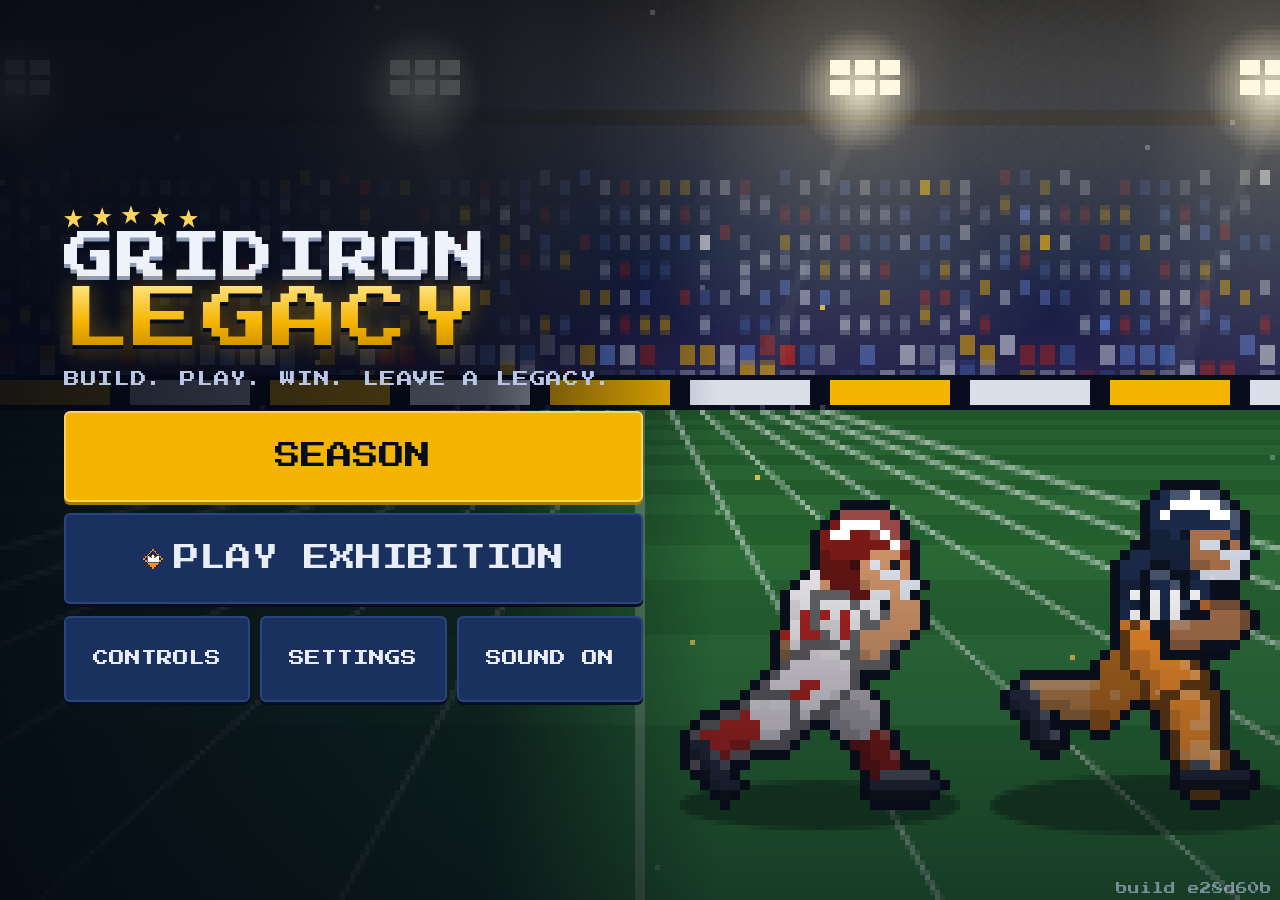
==== commit 44c242df: "Test build e28d60b Co-Authored-By: Claude <noreply@anthropic.com>" ====
--- a/index.html
+++ b/index.html
@@ -14,14 +14,14 @@
     <link rel="apple-touch-icon" href="./apple-touch-icon.png" />
     <link rel="manifest" href="./manifest.webmanifest" />
     <title>Gridiron Legacy</title>
-    <script type="module" crossorigin src="./assets/index-CwUhjBpn.js"></script>
+    <script type="module" crossorigin src="./assets/index-BWiTzcUm.js"></script>
     <link rel="modulepreload" crossorigin href="./assets/rolldown-runtime-4tVxZq34.js">
     <link rel="modulepreload" crossorigin href="./assets/react-Br0ptrPz.js">
     <link rel="modulepreload" crossorigin href="./assets/store-_a1PAp37.js">
     <link rel="modulepreload" crossorigin href="./assets/seasonSave-DiCvTXn6.js">
     <link rel="modulepreload" crossorigin href="./assets/dist-CMedSjkm.js">
     <link rel="modulepreload" crossorigin href="./assets/preload-helper-DclECHGd.js">
-    <link rel="modulepreload" crossorigin href="./assets/orientation-DR1qZqG_.js">
+    <link rel="modulepreload" crossorigin href="./assets/orientation-CxJiXQtM.js">
     <link rel="stylesheet" crossorigin href="./assets/index-BPsIELrX.css">
   </head>
   <body>
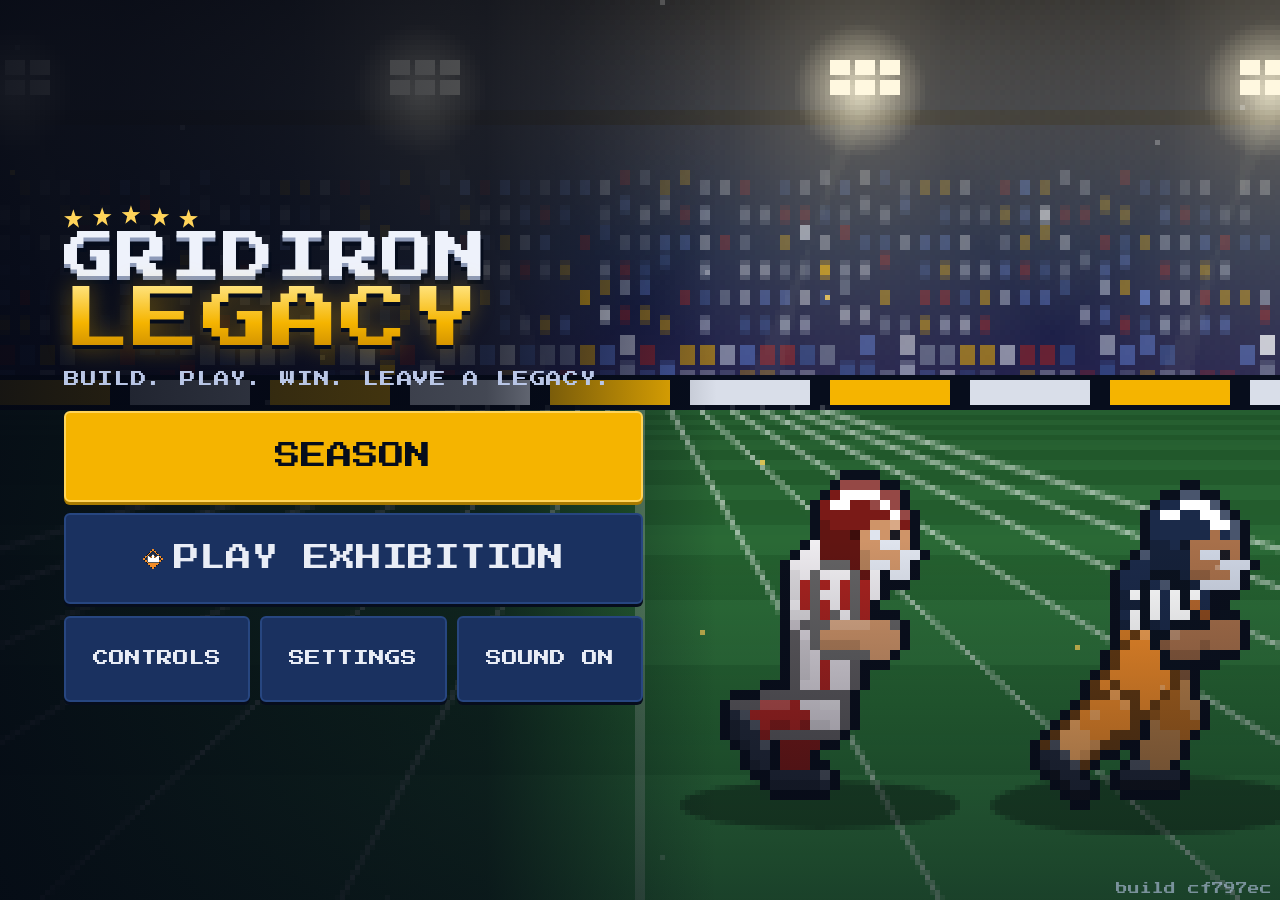
==== commit 138e8881: "Test build cf797ec Co-Authored-By: Claude <noreply@anthropic.com>" ====
--- a/index.html
+++ b/index.html
@@ -14,15 +14,15 @@
     <link rel="apple-touch-icon" href="./apple-touch-icon.png" />
     <link rel="manifest" href="./manifest.webmanifest" />
     <title>Gridiron Legacy</title>
-    <script type="module" crossorigin src="./assets/index-BWiTzcUm.js"></script>
+    <script type="module" crossorigin src="./assets/index-DBBye-M2.js"></script>
     <link rel="modulepreload" crossorigin href="./assets/rolldown-runtime-4tVxZq34.js">
     <link rel="modulepreload" crossorigin href="./assets/react-Br0ptrPz.js">
-    <link rel="modulepreload" crossorigin href="./assets/store-_a1PAp37.js">
-    <link rel="modulepreload" crossorigin href="./assets/seasonSave-DiCvTXn6.js">
+    <link rel="modulepreload" crossorigin href="./assets/store-D4RHwNLb.js">
+    <link rel="modulepreload" crossorigin href="./assets/seasonSave-Bq-jkCli.js">
     <link rel="modulepreload" crossorigin href="./assets/dist-CMedSjkm.js">
     <link rel="modulepreload" crossorigin href="./assets/preload-helper-DclECHGd.js">
-    <link rel="modulepreload" crossorigin href="./assets/orientation-CxJiXQtM.js">
-    <link rel="stylesheet" crossorigin href="./assets/index-BPsIELrX.css">
+    <link rel="modulepreload" crossorigin href="./assets/orientation-DjMJ0a1L.js">
+    <link rel="stylesheet" crossorigin href="./assets/index-DMfNVBkq.css">
   </head>
   <body>
     <div id="root"></div>
--- a/assets/index-DMfNVBkq.css
+++ b/assets/index-DMfNVBkq.css
@@ -0,0 +1 @@
+@font-face{font-family:"Press Start 2P";font-style:normal;font-weight:400;font-display:swap;src:url(./PressStart2P-latin-_wFEWmAB.woff2)format("woff2")}:root{--navy-950:#060d1c;--navy-900:#0b1730;--navy-800:#11224a;--navy-700:#1a3160;--navy-600:#274680;--gold:#f5b400;--gold-hi:#ffd45a;--gold-lo:#a87a00;--ink:#e9edf6;--muted:#8fa0c4;--red:#ff5a4e;--green:#2fd07a;--amber:#ffc93c;--lw:100vw;--lh:100vh;--sa-t:env(safe-area-inset-top,0px);--sa-r:env(safe-area-inset-right,0px);--sa-b:env(safe-area-inset-bottom,0px);--sa-l:env(safe-area-inset-left,0px);--u:min(calc(var(--lh) / 100), calc(var(--lw) * .005625));--px:"Press Start 2P", ui-monospace, "Courier New", monospace;--sans:system-ui, -apple-system, "Segoe UI", Roboto, "Helvetica Neue", Arial, sans-serif;--fs-s:max(8px, calc(var(--u) * 2.2));--fs-m:max(9px, calc(var(--u) * 2.7));--fs-l:max(11px, calc(var(--u) * 3.6));--tap:max(48px, calc(var(--u) * 12));--lightningcss-light: ;--lightningcss-dark:initial;color-scheme:dark}@supports (height:100dvh){:root{--lh:100dvh}}*{box-sizing:border-box;-webkit-tap-highlight-color:transparent}html,body,#root{overscroll-behavior:none;touch-action:pan-x pan-y;-webkit-text-size-adjust:100%;-moz-text-size-adjust:100%;text-size-adjust:100%;background:var(--navy-950);width:100%;height:100%;color:var(--ink);font-family:var(--sans);-webkit-user-select:none;user-select:none;-webkit-touch-callout:none;margin:0;padding:0;overflow:hidden}body{position:fixed;inset:0}.app{position:fixed;inset:0;overflow:hidden}h1,h2,h3,h4{font-weight:400}.px{font-family:var(--px);letter-spacing:0;text-transform:uppercase}.btn{font-family:var(--px);font-size:var(--fs-m);text-transform:uppercase;color:var(--ink);background:var(--navy-700);border:2px solid var(--navy-600);box-shadow:0 3px 0 var(--navy-950);min-height:var(--tap);cursor:pointer;touch-action:manipulation;text-align:center;border-radius:6px;justify-content:center;align-items:center;gap:6px;min-width:48px;padding:6px 12px;line-height:1.2;display:inline-flex}.btn:hover{background:var(--navy-600)}.btn:active,.btn.pressed{box-shadow:0 0 0 var(--navy-950);filter:brightness(1.12);transition:none;transform:translateY(3px)scale(.985)}.btn{transition:transform 80ms ease-out,box-shadow 80ms ease-out,filter 80ms}.btn[aria-pressed=true]{border-color:var(--gold)}.btn:focus-visible{outline:3px solid var(--gold-hi);outline-offset:2px}.btn[disabled]{opacity:.4;cursor:not-allowed}.btn.primary{background:var(--gold);color:var(--navy-950);border-color:var(--gold-hi);box-shadow:0 3px 0 var(--gold-lo)}.btn.primary:hover{background:var(--gold-hi)}.btn.primary:active{box-shadow:0 0 0 var(--gold-lo)}.btn.big{min-height:calc(var(--tap) * 1.1);font-size:var(--fs-l);gap:10px}.btn.selected{background:var(--gold);color:var(--navy-950);border-color:var(--gold-hi)}.btn.ghost{box-shadow:none;background:0 0}.seg{gap:4px;display:flex}.seg .btn{min-width:0;font-size:var(--fs-s);flex:1 1 0;padding:4px 2px}.screen{padding:max(8px, var(--sa-t)) max(10px, var(--sa-r)) max(8px, var(--sa-b)) max(10px, var(--sa-l));background:radial-gradient(120% 90% at 50% 0%, var(--navy-800) 0%, var(--navy-900) 55%, var(--navy-950) 100%);flex-direction:column;display:flex;position:absolute;inset:0}.screen:before{content:"";pointer-events:none;background:repeating-linear-gradient(90deg, #ffffff09 0 2px, transparent 2px calc(var(--u) * 10)), linear-gradient(180deg, transparent 70%, #f5b40014);position:absolute;inset:0}.screen>*{position:relative}.title{padding-left:max(calc(var(--lw) * .05), var(--sa-l));flex:1;justify-content:center;align-items:flex-start;overflow:hidden}.title:before{display:none}.title-backdrop{width:100%;height:100%;image-rendering:pixelated;object-fit:cover;object-position:50% 100%;z-index:0;inset:0;position:absolute!important}.title-shade{z-index:1;pointer-events:none;background:linear-gradient(90deg,#040814eb 0%,#040814b3 38%,#04081400 56%),linear-gradient(#04081400 60%,#0408148c);inset:0;position:absolute!important}.title-col{z-index:2;justify-content:center;gap:calc(var(--u) * 3.4);width:min(48%, calc(var(--u) * 92));flex-direction:column;height:100%;display:flex;position:relative}.logo-wrap{gap:calc(var(--u) * 1.2);flex-direction:column;display:flex}.logo-stars{gap:calc(var(--u) * 1.4);height:calc(var(--u) * 3.6);align-items:flex-end;display:flex}.logo-stars i{width:calc(var(--u) * 2.6);height:calc(var(--u) * 2.6);background:var(--gold-hi);clip-path:polygon(50% 0,62% 36%,100% 38%,70% 60%,80% 100%,50% 76%,20% 100%,30% 60%,0 38%,38% 36%);display:block}.logo{gap:calc(var(--u) * .2);font-family:var(--px);white-space:nowrap;flex-direction:column;margin:0;line-height:1;display:flex}.logo-a{font-size:calc(var(--u) * 7.2);color:#eef2fb;text-shadow:0 calc(var(--u) * .5) 0 #8d9ab8, 0 calc(var(--u) * 1.1) 0 var(--navy-950), calc(var(--u) * .4) calc(var(--u) * 1.1) 0 var(--navy-950);letter-spacing:.02em}.logo-b{font-size:calc(var(--u) * 9.4);color:var(--gold-hi);background:linear-gradient(#ffe27a 0%,#f5b400 55%,#c98a00 100%);-webkit-text-fill-color:transparent;filter:drop-shadow(0 calc(var(--u) * .6) 0 var(--navy-950)) drop-shadow(0 0 calc(var(--u) * 1.6) #f5b40059);letter-spacing:.02em;-webkit-background-clip:text;background-clip:text}.tagline{font-family:var(--px);font-size:var(--fs-s);color:#b9c6e6;margin:calc(var(--u) * 1.2) 0 0;letter-spacing:.04em}.stack{gap:calc(var(--u) * 1.6);flex-direction:column;align-items:stretch;width:100%;display:flex}.row3{gap:calc(var(--u) * 1.4);grid-template-columns:1fr 1fr 1fr;display:grid}.row3 .btn{font-size:var(--fs-s);padding:4px 3px}.crest{image-rendering:pixelated;flex:none;display:block}.kit-preview{image-rendering:pixelated;height:calc(var(--u) * 17);aspect-ratio:44/35;flex:none;width:auto;display:block}.rates .bar{height:max(5px, calc(var(--u) * .9))}.slot-card .name{font-size:max(var(--fs-m), calc(var(--u) * 3))}.footer-note{font-size:var(--fs-s);color:var(--muted)}.screen-head{min-height:var(--tap);flex:none;align-items:center;gap:10px;display:flex}.screen-head h2{text-transform:uppercase;font-family:var(--px);font-size:var(--fs-l);color:var(--gold);flex:1;margin:0}.select-body{flex:1;grid-template-columns:27% 1fr 27%;gap:10px;min-height:0;padding-top:6px;display:grid}.col{flex-direction:column;gap:8px;min-height:0;display:flex}.slot-card{border:2px solid var(--navy-600);background:var(--navy-800);text-align:left;min-height:0;color:var(--ink);cursor:pointer;font-family:var(--sans);border-radius:8px;flex-direction:column;flex:1;gap:4px;padding:8px 10px;display:flex;overflow:hidden}.slot-card.active{border-color:var(--gold);box-shadow:0 0 0 2px #f5b40059}.slot-card .tag{font-family:var(--px);font-size:var(--fs-s);color:var(--gold)}.slot-card .abbr{font-family:var(--px);font-size:var(--fs-l)}.slot-main{justify-content:space-between;align-items:flex-end;gap:6px;min-width:0;display:flex}.slot-id{align-items:center;gap:6px;min-width:0;display:flex}.rates{grid-template-columns:repeat(4,1fr);gap:3px 6px;display:grid}.tag-row{justify-content:space-between;align-items:baseline;gap:6px;display:flex}.rate{flex-direction:column;gap:2px;min-width:0;display:flex}.rate em{font-style:normal;font-family:var(--px);color:var(--muted);font-size:7px;line-height:1}.slot-card .name{font-size:var(--fs-m);font-weight:700;line-height:1.15}.slot-card .meta{font-size:var(--fs-s);color:var(--muted)}.chips{gap:3px;display:flex}.chip{width:calc(var(--u) * 3.4);height:calc(var(--u) * 3.4);border:1px solid #ffffff59;border-radius:3px;min-width:12px;min-height:12px}.ovr{font-family:var(--px);font-size:var(--fs-s);color:var(--gold-hi)}.bar{background:var(--navy-950);border-radius:3px;height:5px;overflow:hidden}.bar>i{background:linear-gradient(90deg, var(--gold-lo), var(--gold-hi));height:100%;display:block}.team-grid{grid-template-rows:repeat(4,1fr);grid-template-columns:repeat(4,1fr);gap:6px;min-height:0;display:grid}.team-tile{border:2px solid var(--navy-600);background:var(--navy-800);min-width:0;min-height:48px;color:var(--ink);cursor:pointer;text-align:left;font-family:var(--sans);border-radius:6px;flex-direction:column;justify-content:center;align-items:flex-start;gap:2px;padding:4px 4px 4px 15px;display:flex;position:relative;overflow:hidden}.team-tile:before{content:"";background:var(--c1);width:5px;box-shadow:5px 0 0 var(--c2);position:absolute;top:0;bottom:0;left:0}.team-tile .abbr{font-family:var(--px);font-size:var(--fs-m)}.team-tile .crest{opacity:.95;position:absolute;bottom:4px;right:4px}.team-tile .nick{font-size:var(--fs-s);color:var(--muted);white-space:nowrap;text-overflow:ellipsis;max-width:100%;overflow:hidden}.team-tile .ovr{font-size:var(--fs-s)}.team-tile.you{border-color:var(--gold)}.team-tile.opp{border-color:var(--red)}.team-tile .badge{font-family:var(--px);background:var(--gold);color:var(--navy-950);border-radius:3px;padding:2px 3px;font-size:7px;position:absolute;top:3px;right:3px}.team-tile.opp .badge{background:var(--red);color:#fff}.settings{flex-direction:column;gap:6px;min-height:0;display:flex}.setting{flex-direction:column;gap:3px;display:flex}.setting label,.setting .lbl{font-family:var(--px);font-size:var(--fs-s);color:var(--muted)}.settings .start{margin-top:auto}.match{position:absolute;inset:0}.field-layer{background:var(--navy-950);position:absolute;bottom:0;left:0;right:0;overflow:hidden}.field-layer canvas{touch-action:none;display:block}.field-host{position:absolute;inset:0}.vignette.off{display:none}.vignette{pointer-events:none;position:absolute;inset:0}.vignette i{display:block;position:absolute}.vignette .vl{background:linear-gradient(90deg,#0206128c,#02061200);width:8%;top:0;bottom:0;left:0}.vignette .vr{background:linear-gradient(270deg,#0206128c,#02061200);width:8%;top:0;bottom:0;right:0}.vignette .vb{background:linear-gradient(#02061200,#02061280);height:12%;bottom:0;left:0;right:0}.scorebar{background:linear-gradient(180deg, var(--navy-800), var(--navy-950));box-shadow:0 2px 0 var(--gold);z-index:30;font-family:var(--px);font-size:var(--fs-m);align-items:stretch;gap:0;display:flex;position:absolute;top:0;left:0;right:0;overflow:hidden}.sb-cell{padding:0 calc(var(--u) * 1.6);white-space:nowrap;border-right:1px solid #ffffff14;align-items:center;gap:6px;min-width:0;display:flex}.sb-pause{width:48px;min-width:48px;color:var(--gold);font-family:var(--px);font-size:var(--fs-l);cursor:pointer;touch-action:manipulation;background:0 0;border:0;justify-content:center;padding:0}.sb-pause:hover{background:#ffffff14}.sb-speed{width:48px;min-width:48px;color:var(--muted);font-family:var(--px);font-size:var(--fs-m);cursor:pointer;touch-action:manipulation;background:0 0;border:0;justify-content:center;padding:0}.sb-speed.on{color:var(--navy-950);background:var(--gold)}.pause-icon{gap:5px;display:flex}.pause-icon i{background:var(--gold);border-radius:1px;width:5px;height:18px}.sb-team{gap:6px;position:relative}.sb-team.has-ball:after{content:"";background:var(--gold);height:3px;box-shadow:0 0 8px var(--gold);position:absolute;bottom:0;left:0;right:0}.sb-team.has-ball{background:linear-gradient(#f5b40000,#f5b40029)}.sb-meta{flex-direction:column;align-items:center;gap:3px;display:flex}.sb-score{font-size:var(--fs-l);color:var(--gold-hi);text-align:right;min-width:2ch}.sb-ball{background:#a85a26;border:1px solid #f3ead8;border-radius:50%;flex:none;width:8px;height:5px}.pips{gap:2px;display:flex}.pips i{background:var(--gold);border-radius:50%;width:5px;height:5px}.pips i.off{background:var(--navy-600)}.sb-clock{flex-direction:column;justify-content:center;gap:2px;line-height:1}.sb-clock b{font-size:var(--fs-l);color:var(--ink);font-weight:400}.sb-clock small{font-size:var(--fs-s);color:var(--muted)}.sb-sit{color:var(--ink);flex:1;justify-content:center;min-width:0;overflow:hidden}.sb-play{color:var(--muted);flex-direction:column;justify-content:center;gap:2px;font-size:7px;line-height:1}.sb-play b{font-size:var(--fs-l);color:var(--gold-hi);font-weight:400}.sb-play.low b{color:var(--red)}.sb-teams{flex:none;align-items:stretch;display:flex}.zone{z-index:20;pointer-events:none;position:absolute}.zone.hint{border:2px dashed #fff0}.input-layer{z-index:15;touch-action:none;-webkit-user-select:none;user-select:none;position:absolute}.tbtn{z-index:22;font-family:var(--px);font-size:var(--fs-s);color:var(--ink);border:3px solid var(--gold);text-align:center;pointer-events:none;text-transform:uppercase;background:radial-gradient(circle at 35% 30%,#ffffff38,#fff0 55%),#11224ad1;border-radius:50%;justify-content:center;align-items:center;padding:0;line-height:1.1;display:flex;position:absolute;box-shadow:0 3px #00000080}.tbtn.down{background:var(--gold);color:var(--navy-950);transform:translateY(2px);box-shadow:0 1px #00000080}.tbtn.snap{border-color:var(--green)}.tbtn.recv{font-size:calc(var(--u) * 5.6);color:#0a0f1c;background:#9aa6bf;border-width:4px;border-color:#0a0f1c;font-weight:400;box-shadow:0 3px #00000080,inset 0 5px #ffffff47}.tbtn.recv[data-tint=g]{background:#2fd07a}.tbtn.recv[data-tint=a]{background:#ffc93c}.tbtn.recv[data-tint=r]{background:#ff5a4e}.tbtn.recv.down{color:#0a0f1c;filter:brightness(1.15);transform:translateY(3px)scale(.94)}.tbtn.recv.best{box-shadow:0 0 0 4px var(--gold), 0 0 16px 6px #ffd45acc;border-color:#fff}.tbtn.snap.down{background:var(--green)}.stick-ghost,.stick-base{z-index:21;pointer-events:none;border-radius:50%;position:absolute}.stick-ghost{background:#ffffff0a;border:2px dashed #ffffff38;border-radius:22px;justify-content:center;align-items:center;display:flex}.stick-ghost span{font-family:var(--px);font-size:max(7px, calc(var(--u) * 1.8));color:#ffffff73;letter-spacing:.08em;position:absolute;top:8px}.stick-ghost i{border:2px dashed #ffffff47;border-radius:50%;display:block}.stick-base{background:#0b173073;border:3px solid #ffffff8c}.pad-mark{opacity:.8;border:5px solid #0000;width:0;height:0;position:absolute}.pad-mark.n{border-top:0;border-bottom:7px solid #ffffffe6;top:5px;left:calc(50% - 5px)}.pad-mark.s{border-top:7px solid #ffffffe6;border-bottom:0;bottom:5px;left:calc(50% - 5px)}.pad-mark.w{border-left:0;border-right:7px solid #ffffffe6;top:calc(50% - 5px);left:5px}.pad-mark.e{border-left:7px solid #ffffffe6;border-right:0;top:calc(50% - 5px);right:5px}.stick-knob{background:radial-gradient(circle at 35% 30%, var(--gold-hi), var(--gold));border:2px solid var(--gold-lo);border-radius:50%;position:absolute;top:50%;left:50%}.hint-text{z-index:25;font-family:var(--px);font-size:var(--fs-s);color:var(--navy-950);background:var(--gold);pointer-events:none;white-space:nowrap;border-radius:4px;padding:5px 10px;position:absolute;left:50%;transform:translate(-50%)}.banner{z-index:26;align-items:stretch;gap:calc(var(--u) * 2);min-width:40%;max-width:78%;padding:calc(var(--u) * 1.4) calc(var(--u) * 3);border:3px solid var(--gold);pointer-events:none;background:linear-gradient(#142652f5,#081024f5);border-radius:8px;animation:.3s cubic-bezier(.2,1.4,.4,1) both slam;display:flex;position:absolute;left:50%;transform:translate(-50%);box-shadow:0 6px #0006,0 0 24px #f5b4001f}.banner.good{border-color:var(--green)}.banner.bad{border-color:var(--red)}.banner .b-text{text-align:center;flex-direction:column;flex:1;justify-content:center;min-width:0;display:flex}.banner .yds{min-width:calc(var(--u) * 15);padding-right:calc(var(--u) * 2);font-family:var(--px);border-right:2px solid #ffffff24;flex-direction:column;justify-content:center;align-items:center;display:flex}.banner .yds b{font-weight:400;font-size:calc(var(--u) * 6.4);color:var(--gold-hi);text-shadow:0 3px #00000080;line-height:1}.banner.good .yds b{color:var(--green)}.banner.bad .yds b{color:var(--red)}.banner .yds small{font-size:var(--fs-s);color:var(--muted);margin-top:4px}.banner h3{font-family:var(--px);font-size:var(--fs-l);color:var(--gold-hi);margin:0;line-height:1.2}.banner.good h3{color:var(--green)}.banner.bad h3{color:var(--red)}.banner.k-td{border-color:var(--gold);background:linear-gradient(#6e4c00f5,#281a00f5);animation:.3s cubic-bezier(.2,1.4,.4,1) both slam,1s ease-in-out infinite alternate glow}.banner.k-td h3{font-size:calc(var(--u) * 5.2);color:#fff3b0;text-shadow:0 3px #8a5d00,0 6px #00000073}.banner.k-turnover{border-color:var(--red);background:linear-gradient(#78120ef5,#240606f5);animation:.25s cubic-bezier(.2,1.6,.4,1) both slam,.35s linear .1s shake}.banner.k-turnover h3{font-size:calc(var(--u) * 4.6);color:#ffd7d2}.banner p{margin:calc(var(--u) * .9) 0 0;font-size:var(--fs-m);color:var(--ink)}.banner .tap{margin-top:calc(var(--u) * .8);font-family:var(--px);color:var(--muted);font-size:7px;display:block}@keyframes slam{0%{opacity:0;transform:translate(-50%)scale(1.5)}to{opacity:1;transform:translate(-50%)scale(1)}}@keyframes glow{0%{box-shadow:0 6px #0006,0 0 14px #f5b40033}to{box-shadow:0 6px #0006,0 0 34px #ffd23f99}}@keyframes shake{0%,to{margin-left:0}25%{margin-left:-6px}75%{margin-left:6px}}@keyframes pop{0%{opacity:0;transform:scale(.85)}to{opacity:1;transform:scale(1)}}.toast{z-index:27;font-family:var(--px);font-size:var(--fs-s);background:var(--red);color:#fff;pointer-events:none;white-space:nowrap;border-radius:4px;padding:5px 10px;position:absolute;left:50%;transform:translate(-50%)}.overlay{z-index:40;bottom:0;left:0;right:0;top:var(--bar,48px);padding:max(8px, calc(var(--u) * 1.6)) max(10px, var(--sa-r)) max(8px, var(--sa-b)) max(10px, var(--sa-l));justify-content:center;align-items:center;gap:calc(var(--u) * 1.4);background:#060d1ce6;flex-direction:column;display:flex;position:absolute}.overlay.full{top:0}.overlay.card{background:#060d1c80}.overlay h2{text-transform:uppercase;font-family:var(--px);font-size:var(--fs-l);color:var(--gold);text-align:center;margin:0;line-height:1.25}.overlay .sub{font-family:var(--px);font-size:var(--fs-s);color:var(--muted);text-align:center;line-height:1.5}.panel{background:var(--navy-800);border:3px solid var(--gold);padding:calc(var(--u) * 2) calc(var(--u) * 3);gap:calc(var(--u) * 1.6);border-radius:10px;flex-direction:column;align-items:center;max-width:94%;display:flex;box-shadow:0 6px #00000073}.call-head{flex:none;justify-content:space-between;align-items:center;gap:10px;width:100%;display:flex}.call-head .sit{font-family:var(--px);font-size:var(--fs-s);color:var(--ink)}.call-head h2{text-align:left}.cards{gap:calc(var(--u) * 1.4);flex:1;grid-template-rows:repeat(2,1fr);grid-template-columns:repeat(4,1fr);width:100%;min-height:0;display:grid}.call-tabs{gap:calc(var(--u) * .8);flex-wrap:wrap;flex:none;width:100%;display:flex}.call-tabs .tab{min-width:0;min-height:48px;font-size:var(--fs-s);flex:1 1 0;padding:2px 4px}.call-tabs .tab.selected{background:var(--gold);color:var(--navy-950);border-color:var(--gold-hi)}.card-btn{background:var(--navy-700);border:2px solid var(--navy-600);min-width:0;min-height:48px;box-shadow:0 3px 0 var(--navy-950);color:var(--ink);cursor:pointer;touch-action:manipulation;font-family:var(--sans);border-radius:8px;flex-direction:column;align-items:stretch;gap:2px;padding:4px 6px;display:flex;position:relative;overflow:hidden}.card-btn:hover,.card-btn:focus-visible{border-color:var(--gold);background:var(--navy-600);outline:none}.card-btn.suggested{border-color:var(--gold);box-shadow:0 0 0 2px #f5b40080, 0 3px 0 var(--navy-950);background:linear-gradient(180deg, #223a74, var(--navy-700))}.card-btn .pick{font-family:var(--px);background:var(--gold);color:var(--navy-950);pointer-events:none;border-radius:3px;padding:2px 4px;font-size:7px;position:absolute;bottom:5px;right:5px}.card-btn:active{box-shadow:none;transform:translateY(2px)}.card-top,.card-tag{flex:none}.card-top{justify-content:space-between;align-items:center;gap:4px;display:flex}.card-name{font-family:var(--px);font-size:var(--fs-s);text-align:left;min-width:0;line-height:1.2;overflow:hidden}.card-key{font-family:var(--px);color:var(--navy-950);background:var(--gold);border-radius:3px;flex:none;padding:2px 4px;font-size:7px}.card-tag{font-family:var(--px);text-align:left;color:var(--muted);font-size:7px}.card-tag.run,.card-tag.man{color:var(--amber)}.card-tag.pass,.card-tag.zonecall{color:#7fd1ff}.card-tag.blitz{color:var(--red)}.card-diagram{flex:1;width:100%;min-height:0}.card-diagram svg{width:100%;height:100%;display:block}.choice-row{gap:calc(var(--u) * 2);display:flex}.choice{min-width:calc(var(--u) * 26);min-height:calc(var(--u) * 20);font-size:var(--fs-m);flex-direction:column;gap:6px}.choice small{font-family:var(--sans);font-size:var(--fs-s);text-transform:none;opacity:.85}.meter{z-index:24;left:50%;bottom:max(8px, var(--sa-b));width:min(44%, calc(var(--u) * 70));border:3px solid var(--gold);padding:calc(var(--u) * 1.4) calc(var(--u) * 2);gap:calc(var(--u) * 1);pointer-events:none;background:#0b1730eb;border-radius:8px;flex-direction:column;display:flex;position:absolute;transform:translate(-50%)}.meter .lbl{font-family:var(--px);font-size:var(--fs-s);color:var(--gold-hi);justify-content:space-between;display:flex}.meter .track{height:calc(var(--u) * 4.2);background:var(--navy-950);border:2px solid var(--navy-600);border-radius:4px;min-height:18px;position:relative;overflow:hidden}.meter .sweet{background:#2fd07a59;position:absolute;top:0;bottom:0}.meter .mid{background:#ffffff80;width:2px;position:absolute;top:0;bottom:0;left:calc(50% - 1px)}.meter .fill{background:linear-gradient(90deg, var(--gold-lo), var(--gold-hi));position:absolute;top:0;bottom:0;left:0}.meter .mark{width:5px;box-shadow:0 0 0 2px var(--navy-950);background:#fff;border-radius:2px;margin-left:-2px;position:absolute;top:-2px;bottom:-2px}.meter .lock{background:var(--green);width:3px;margin-left:-1px;position:absolute;top:0;bottom:0}.meter .tapnote{font-family:var(--px);color:var(--muted);text-align:center;font-size:7px}.pause-menu{gap:calc(var(--u) * 1.6);min-width:min(64%, calc(var(--u) * 58))}.help{gap:calc(var(--u) * 2);width:100%;font-size:var(--fs-m);grid-template-columns:repeat(3,1fr);display:grid}.help h4{font-family:var(--px);font-size:var(--fs-s);color:var(--gold-hi);margin:0 0 4px}.help ul{flex-direction:column;gap:3px;margin:0;padding:0;list-style:none;display:flex}.help li{line-height:1.25;font-size:max(10px, calc(var(--u) * 2.6))}.help li b{font-family:var(--px);color:var(--gold);font-size:.82em;font-weight:400}.drive-card .headline{font-family:var(--px);font-size:var(--fs-l);text-align:center}.drive-card .headline.good{color:var(--green)}.drive-card .headline.bad{color:var(--red)}.drive-card ul{font-size:var(--fs-m);flex-direction:column;gap:2px;width:100%;margin:0;padding:0;list-style:none;display:flex}.drive-card .stats{font-family:var(--px);font-size:var(--fs-s);color:var(--muted)}.post-body{flex:1;grid-template-columns:1fr 1fr;gap:12px;min-height:0;padding-top:4px;display:grid}.box{background:var(--navy-800);border:2px solid var(--navy-600);padding:calc(var(--u) * 1.6);gap:calc(var(--u) * 1.2);border-radius:8px;flex-direction:column;min-height:0;display:flex;overflow:hidden}.result{font-family:var(--px);font-size:var(--fs-l);text-align:center;color:var(--gold);margin:0}.final-score{font-family:var(--px);justify-content:space-around;align-items:center;display:flex}.final-score div{flex-direction:column;align-items:center;gap:3px;display:flex}.final-score .n{font-size:calc(var(--u) * 7);color:var(--gold-hi)}.final-score .a{font-size:var(--fs-m)}.final-score .w .n{color:var(--green)}table.qt{border-collapse:collapse;width:100%;font-family:var(--px);font-size:var(--fs-s);text-align:center}table.qt th{color:var(--muted);padding:2px;font-weight:400}table.qt td{padding:3px 2px}table.qt td:first-child,table.qt th:first-child{text-align:left}table.qt tr+tr td{border-top:1px solid #ffffff14}.stat-row{font-size:var(--fs-m);border-bottom:1px solid #ffffff0f;grid-template-columns:1fr auto 1fr;align-items:center;gap:6px;padding:2px 0;display:grid}.stat-row span:first-child{text-align:right;font-family:var(--px);font-size:var(--fs-s);color:var(--gold-hi)}.stat-row span:last-child{text-align:left;font-family:var(--px);font-size:var(--fs-s);color:var(--gold-hi)}.stat-row span:nth-child(2){color:var(--muted);font-size:var(--fs-s);text-align:center;min-width:11ch}.star{font-size:var(--fs-s);color:var(--ink);line-height:1.35}.star b{font-family:var(--px);color:var(--gold);font-size:.85em;font-weight:400}.post-actions{flex:none;gap:10px;padding-top:8px;display:flex}.post-actions .btn{flex:1}.crash{z-index:3000;justify-content:center;align-items:center;gap:calc(var(--u) * 2.2);text-align:center;background:var(--navy-950);color:var(--ink);flex-direction:column;padding:16px 24px;display:flex;position:absolute;inset:0}.crash h2{font-family:var(--px);font-size:var(--fs-l);color:var(--gold-hi);margin:0}.crash-msg{font-family:var(--sans);font-size:max(13px, calc(var(--u) * 2.8));color:var(--ink);word-break:break-word;max-width:80%;margin:0}.crash-build{font-family:var(--px);font-size:var(--fs-s);color:var(--muted);margin:0}.crash .btn{min-width:160px}.sub.diag{font-size:max(6px, calc(var(--u) * 1.5));opacity:.6}.pause-why{margin-top:calc(var(--u) * 1.2);font-family:var(--px);font-size:max(6px, calc(var(--u) * 1.5));color:#b9c6e68c;text-align:center;letter-spacing:.02em}.build-id{right:max(8px, var(--sa-r));bottom:max(6px, var(--sa-b));z-index:3;pointer-events:none;font-family:var(--px);font-size:max(7px, calc(var(--u) * 1.6));color:#b9c6e699;position:absolute}:root[data-rot] .app{width:var(--lw);height:var(--lh);transform-origin:0 0;transform:translateX(var(--pw)) rotate(90deg);inset:0 auto auto 0}:root[data-rot] .scroll{touch-action:none}.sr-only{clip:rect(0 0 0 0);white-space:nowrap;width:1px;height:1px;position:absolute;overflow:hidden}:root[data-narrow] .select-body{grid-template-columns:22% 1fr 34%;gap:8px}:root[data-narrow] .team-tile .nick{display:none}:root[data-narrow] .team-tile{padding-left:14px}:root[data-narrow] .slot-card{padding:6px 8px}:root[data-narrow] .kit-preview{display:none}.panel.pop{animation:.28s cubic-bezier(.2,1.4,.4,1) both pop}.sub.gold{color:var(--gold)}.pause-menu .pause-grid{gap:calc(var(--u) * 1.4);grid-template-columns:1fr 1fr;align-items:end;width:100%;display:grid}.pause-grid .btn{min-width:0;font-size:var(--fs-s);padding:4px 6px}.lbl b.cur{color:var(--gold-hi);margin-left:6px;font-weight:400}.scroll.settings-scroll{max-height:calc(var(--lh) * .44);width:100%;margin-top:calc(var(--u) * .6);padding:0 2px calc(var(--u) * .6);flex:0 auto}.stepper-row{gap:calc(var(--u) * 1.4);grid-column:1/-1;grid-template-columns:repeat(3,minmax(0,1fr));align-items:end;display:grid}.stepper{flex-direction:column;gap:3px;min-width:0;display:flex}.stepper .lbl{font-family:var(--px);color:var(--muted);font-size:7px;line-height:1.25}.step-row{justify-content:space-between;align-items:center;gap:4px;display:flex}.step-row .btn{width:48px;font-size:var(--fs-l);flex:none;padding:0}.sound-test{grid-column:1/-1}.sound-test .step-row .btn.primary{width:auto;min-width:72px;font-size:var(--fs-s);padding:0 10px}.sound-test .step-row b{font-size:var(--fs-s);min-width:0;line-height:1.2}.step-row b{font-family:var(--px);font-weight:400;font-size:var(--fs-m);color:var(--gold-hi);text-align:center;flex:1}.score-line{justify-content:center;align-items:center;gap:calc(var(--u) * 2.4);font-family:var(--px);display:flex}.score-line .team{font-size:var(--fs-m);align-items:center;gap:6px;display:flex}.score-line .team b{font-weight:400}.score-line .n{font-size:calc(var(--u) * 7.2);color:var(--gold-hi);text-align:center;text-shadow:0 3px #00000080;min-width:2ch}.score-line .dash{color:var(--muted);font-size:var(--fs-l)}.interlude.halftime .panel,.overlay.final .panel{border-color:var(--gold-hi);box-shadow:0 6px #00000073,0 0 30px #f5b40059}.overlay.final h2{font-size:calc(var(--u) * 6)}.coin{width:calc(var(--u) * 7);height:calc(var(--u) * 7);background:radial-gradient(circle at 35% 30%, #fff1a8, var(--gold) 55%, var(--gold-lo));border:3px solid #fff3b0;border-radius:50%;place-items:center;animation:1.2s ease-in-out infinite flip;display:grid}.coin i{border:2px solid var(--gold-lo);border-radius:50%;width:38%;height:38%;display:block}@keyframes flip{0%{transform:rotateY(0)}50%{transform:rotateY(180deg)}to{transform:rotateY(360deg)}}.blink{animation:1s steps(2,start) infinite blink}@keyframes blink{50%{opacity:.55}}.dots{gap:8px;display:flex}.dots i{background:var(--gold);width:10px;height:10px;animation:.9s ease-in-out infinite hop;display:block}.dots i:nth-child(2){animation-delay:.15s}.dots i:nth-child(3){animation-delay:.3s}@keyframes hop{0%,to{transform:translateY(0)}40%{transform:translateY(-8px)}}.coach{z-index:28;width:min(78%, calc(var(--u) * 135));align-items:center;gap:calc(var(--u) * 1.2);padding:calc(var(--u) * .6) calc(var(--u) * 1.2);border:2px solid var(--gold);pointer-events:none;background:#08122af2;border-radius:8px;animation:.3s ease-out both coach-in;display:flex;position:absolute;left:50%;transform:translate(-50%);box-shadow:0 4px #0006}.coach .btn{pointer-events:auto}.coach.inline{position:relative;top:auto;left:auto;transform:none}.coach-icon{font-family:var(--px);background:var(--gold);color:var(--navy-950);border-radius:3px;flex:none;padding:3px 4px;font-size:7px}.coach-text{font-family:var(--sans);font-weight:700;font-size:max(11px, calc(var(--u) * 2.9));color:var(--ink);flex:1;min-width:0;line-height:1.3}.coach .btn{font-size:var(--fs-s);flex:none;padding:4px 8px}@keyframes coach-in{0%{opacity:0;transform:translate(-50%,-10px)}to{opacity:1;transform:translate(-50%)}}.coach.inline{animation:none}.tbtn{transition:transform 70ms,background 70ms}.tbtn.down{transform:translateY(3px)scale(.96)}@media (prefers-reduced-motion:reduce){.banner,.panel.pop,.coach,.coin,.blink,.dots i{animation:none!important}}.coach-card{max-width:min(84%, calc(var(--u) * 120));text-align:center;align-items:stretch}.coach-card .coach-icon{align-self:center}.coach-card .coach-text{text-align:center;font-size:max(12px, calc(var(--u) * 3.2))}.coach-actions{gap:calc(var(--u) * 1.6);justify-content:center;display:flex}.coach-actions .btn{flex:1}.coach-card.pop{animation:none}:root{--fs-t:max(10px, calc(var(--u) * 2.8));--row:calc(var(--u) * 5.6);--line:#ffffff2e}.btn.danger{border-color:var(--red);box-shadow:0 3px 0 var(--navy-950);background:#8c1c13}.btn.danger:hover{background:#a82418}.nm{white-space:nowrap;min-width:0;font-weight:700;line-height:1.3;display:block;overflow:hidden;container-type:inline-size}.nm>span{display:none}.nm>.nm-abbr{display:inline}@container (width>=7em){.nm>.nm-abbr{display:none}.nm>.nm-nick{display:inline}}@container (width>=13em){.nm>.nm-nick{display:none}.nm>.nm-full{display:inline}}.nm.px{font-family:var(--px);font-weight:400}.nm.px>.nm-nick,.nm.px>.nm-full{display:none}.nm.px>.nm-abbr{display:inline}@container (width>=12em){.nm.px>.nm-abbr{display:none}.nm.px>.nm-nick{display:inline}}@container (width>=22em){.nm.px>.nm-nick{display:none}.nm.px>.nm-full{display:inline}}.nm.wrap{white-space:normal;overflow:visible;container-type:normal}.nm.wrap>span{display:none}.nm.wrap>.nm-full{display:inline}.pn{white-space:nowrap;min-width:0;font-weight:600;display:block;overflow:hidden;container-type:inline-size}.pn>span{display:none}.pn>.pn-last{display:inline}@container (width>=7.6em){.pn>.pn-last{display:none}.pn>.pn-init{display:inline}}@container (width>=10.2em){.pn>.pn-init{display:none}.pn>.pn-full{display:inline}}.chip-team{font-family:var(--px);font-size:var(--fs-s);white-space:nowrap;align-items:center;gap:.4em;min-width:0;display:inline-flex}.chip-team b{font-weight:400}.tag-pill{font-family:var(--px);font-size:max(7px, calc(var(--u) * 1.9));background:var(--navy-600);color:var(--ink);white-space:nowrap;border-radius:3px;flex:none;padding:3px 5px;line-height:1;display:inline-block}.tag-pill.gold{background:var(--gold);color:var(--navy-950)}.tag-pill.good{background:var(--green);color:var(--navy-950)}.tag-pill.bad{background:var(--red);color:#fff}.tag-pill.muted{background:var(--navy-700);color:var(--muted)}.panel-empty{padding:calc(var(--u) * 3);text-align:center;font-family:var(--px);font-size:var(--fs-s);color:var(--muted);line-height:1.7}.scroll{overscroll-behavior:contain;touch-action:pan-y;-webkit-overflow-scrolling:touch;scrollbar-width:thin;scrollbar-color:var(--gold-lo) transparent;flex:1 1 0;min-height:0;overflow:hidden auto}.scroll::-webkit-scrollbar{width:5px}.scroll::-webkit-scrollbar-thumb{background:var(--gold-lo);border-radius:3px}.panel.confirm{max-width:min(88%, calc(var(--u) * 112));text-align:center}.panel.confirm h2{font-size:var(--fs-l)}.confirm-actions{gap:calc(var(--u) * 1.6);width:100%;display:flex}.confirm-actions .btn{min-width:0;font-size:var(--fs-s);flex:1 1 0;padding:4px 6px}.overlay-inline{flex:1;justify-content:center;align-items:center;min-height:0;display:flex}.problem-panel{text-align:left;max-width:min(92%, calc(var(--u) * 120));align-items:stretch}.problem-panel h2{font-family:var(--px);font-size:var(--fs-l);color:var(--gold);text-transform:uppercase;margin:0;line-height:1.3}.problem-panel .why{color:var(--amber);font-weight:700;font-size:max(11px, calc(var(--u) * 2.9));margin:0;line-height:1.4}.problem-panel .what{color:var(--ink);font-size:max(11px, calc(var(--u) * 2.8));margin:0;line-height:1.45}.season-btn{text-align:left;padding-left:calc(var(--u) * 2.4);justify-content:flex-start}.season-btn:not(:has(.crest)){text-align:center;justify-content:center;padding-left:12px}.season-btn-text{flex-direction:column;align-items:flex-start;gap:3px;min-width:0;line-height:1.15;display:flex}.season-btn:not(:has(.crest)) .season-btn-text{align-items:center}.season-btn-text small{font-size:var(--fs-s);color:#060d1cc7;letter-spacing:.02em}.season-btn-text small.warn{color:#7a1a12}.title .stack>.btn.big{min-height:calc(var(--tap) * 1.05)}.league-pick{flex-direction:column;gap:3px;min-width:0;min-height:0;display:flex}.conf-heads{font-family:var(--px);font-size:max(7px, calc(var(--u) * 1.9));color:var(--muted);text-align:center;flex:none;grid-template-columns:repeat(4,1fr);gap:6px;line-height:1.2;display:grid}.conf-heads>span{white-space:nowrap;min-width:0;overflow:hidden}.conf-heads:not(.div)>span{color:var(--gold);border-bottom:2px solid var(--gold-lo);padding-bottom:2px}.team-grid.by-division{flex:1;grid-template-rows:repeat(4,1fr);grid-template-columns:repeat(4,1fr);grid-auto-flow:column}.season-pick{cursor:default}.season-pick .name{font-size:var(--fs-m);line-height:1.2}.season-pick .place{font-family:var(--px);font-size:max(7px, calc(var(--u) * 1.9));color:var(--muted);line-height:1.5}.hub-head{min-height:var(--tap);flex:none;gap:6px;display:flex}.hub-menu{font-size:var(--fs-s);flex:none;padding:4px 10px}.tabs{flex:1;gap:6px;min-width:0;display:flex}.tab{min-width:0;font-size:var(--fs-s);flex:1 1 0;padding:4px 2px}.tab.bracket-tab{border-color:var(--gold);color:var(--gold-hi)}.hub-body{flex:1;grid-template-columns:minmax(0,32%) minmax(0,1fr);gap:10px;min-height:0;padding-top:6px;display:grid}.hub-left{flex-direction:column;gap:6px;min-width:0;min-height:0;display:flex}.your-strip{min-height:calc(var(--u) * 10);background:var(--navy-800);border:2px solid var(--gold);border-radius:8px;flex:none;align-items:center;gap:8px;padding:4px 8px;display:flex;overflow:hidden}.ys-text{min-width:0;font-size:var(--fs-t);flex-direction:column;flex:1;display:flex}.ys-text small{font-family:var(--px);font-size:max(7px, calc(var(--u) * 1.9));color:var(--muted);white-space:nowrap;margin-top:2px;overflow:hidden}.next-card{background:var(--navy-800);border:2px solid var(--navy-600);border-radius:8px;flex-direction:column;flex:1 1 0;gap:6px;min-height:0;padding:7px 9px;display:flex;overflow:hidden}.next-card.quiet{justify-content:flex-start}.nc-top{flex:none;justify-content:space-between;align-items:center;gap:6px;display:flex}.nc-week{font-family:var(--px);font-size:var(--fs-s);color:var(--gold);white-space:nowrap;min-width:0;overflow:hidden}.nc-opp{flex:auto;align-items:center;gap:10px;min-width:0;display:flex}.nc-opp .crest{min-width:44px;min-height:44px;width:calc(var(--u) * 12)!important;height:calc(var(--u) * 12)!important}.nc-opp-text{flex-direction:column;flex:1;gap:2px;min-width:0;display:flex}.nc-vs{font-family:var(--px);font-size:max(7px, calc(var(--u) * 1.9));color:var(--muted)}.nc-name{font-size:max(12px, calc(var(--u) * 3.3));min-width:0;font-weight:700;line-height:1.2}.nc-opp-text small{font-family:var(--px);font-size:max(7px, calc(var(--u) * 1.9));color:var(--muted);white-space:nowrap;overflow:hidden}.nc-bars{flex-direction:column;flex:none;gap:3px;margin-top:auto;display:flex}.vs-head{font-family:var(--px);font-size:max(7px, calc(var(--u) * 1.9));color:var(--gold-hi);justify-content:space-between;gap:6px;display:flex}.vs-head>span{white-space:nowrap;overflow:hidden}.versus{flex-direction:column;gap:3px;display:flex}.vs-row{grid-template-columns:minmax(0,1fr) 2.6em minmax(0,1fr);align-items:center;gap:4px;display:grid}.vs-row em{font-family:var(--px);font-style:normal;font-size:max(7px, calc(var(--u) * 1.8));color:var(--muted);text-align:center;line-height:1}.versus .bar{height:max(6px, calc(var(--u) * 1.2))}.versus .bar.left{justify-content:flex-end;display:flex}.versus .bar.left>i{background:linear-gradient(270deg, var(--gold-lo), var(--gold-hi))}.versus .bar>i{filter:saturate(.45)brightness(.8)}.versus .bar>i.win{filter:none}.nc-title{font-family:var(--px);font-size:var(--fs-l);color:var(--gold-hi);margin:0;line-height:1.3}.nc-later{border-top:1px solid var(--line);flex-direction:column;gap:5px;margin-top:auto;padding-top:6px;display:flex}.nc-later-team{font-size:var(--fs-t);align-items:center;gap:8px;min-width:0;display:flex}.nc-body{font-family:var(--px);font-size:max(7px, calc(var(--u) * 1.9));color:var(--muted);margin:0;line-height:1.7}.hub-actions{flex-direction:column;flex:none;gap:6px;display:flex}.hub-actions .two{grid-template-columns:1fr 1fr;gap:6px;display:grid}.hub-actions .btn{font-size:var(--fs-s);min-width:0;padding:4px}.hub-panel{background:var(--navy-800);border:2px solid var(--navy-600);border-radius:8px;flex-direction:column;gap:4px;min-width:0;min-height:0;padding:6px 8px;display:flex;overflow:hidden}.panel-bar{min-height:var(--tap);flex:none;justify-content:space-between;align-items:center;gap:8px;display:flex}.panel-bar.bar-title{min-height:calc(var(--u) * 5);font-family:var(--px);font-size:var(--fs-s);color:var(--gold)}.panel-bar.bar-title>span{white-space:nowrap;min-width:0;overflow:hidden}.legend{font-family:var(--px);font-size:max(7px, calc(var(--u) * 1.9));color:var(--muted);white-space:nowrap;min-width:0;overflow:hidden}.seg.conf-toggle{flex:0 62%}.seg.conf-toggle .btn{font-size:var(--fs-s)}.trow{min-height:var(--row);font-size:var(--fs-t);border-bottom:1px solid #ffffff0f;align-items:center;column-gap:.5em;min-width:0;padding:0 .5em;display:grid}.trow>span{white-space:nowrap;min-width:0;overflow:hidden}.trow.head{min-height:calc(var(--u) * 4.4);color:var(--muted);border-bottom:1px solid var(--line)}.trow.head>span:nth-child(n){font-family:var(--px);font-size:max(7px, calc(var(--u) * 1.9))}.trow.me{box-shadow:inset 3px 0 0 var(--gold);background:#f5b40021}.div-block+.div-block{margin-top:6px}#root .tbl .trow{grid-template-columns:1.8em minmax(0,1fr) 3.4em 2.5em 2.5em 2.7em}.c-team{align-items:center;gap:.5em;min-width:0;display:flex}.c-team .nm,.c-team .pn{flex:1 1 0;min-width:0}.c-seed{justify-content:center;display:flex}.seed{border:2px solid var(--gold);width:1.55em;height:1.55em;color:var(--gold-hi);font-family:var(--px);border-radius:50%;justify-content:center;align-items:center;font-size:.78em;font-style:normal;line-height:1;display:inline-flex}.seed.lead{background:var(--gold);color:var(--navy-950)}.legend .dot{background:var(--gold);vertical-align:-.2em;border-radius:50%;width:1.1em;height:1.1em;margin-right:.5em;display:inline-block}.trow>span:nth-child(n+3){text-align:right;font-family:var(--px);font-size:.82em}.stk.w{color:var(--green)}.stk.l{color:var(--red)}.srow{width:100%;min-height:var(--tap);font-size:var(--fs-t);color:var(--ink);text-align:left;font-family:var(--sans);cursor:default;background:0 0;border:0;border-bottom:1px solid #ffffff12;grid-template-columns:2.4em 1.9em minmax(0,1fr) auto;align-items:center;column-gap:.55em;padding:0 .6em;display:grid}button.srow{cursor:pointer;touch-action:pan-y}button.srow:hover{background:var(--navy-700)}button.srow:focus-visible{outline:3px solid var(--gold-hi);outline-offset:-3px}.srow.next{box-shadow:inset 3px 0 0 var(--gold);background:#f5b4001f}.srow.bye{color:var(--muted)}.srow.po .sc-wk{background:var(--gold);color:var(--navy-950)}.sc-wk{font-family:var(--px);font-size:var(--fs-s);text-align:center;color:var(--gold-hi);background:var(--navy-700);white-space:nowrap;border-radius:3px;padding:3px 0;overflow:hidden}.sc-ha{font-family:var(--px);font-size:max(7px, calc(var(--u) * 1.9));color:var(--muted);white-space:nowrap}.sc-team{align-items:center;gap:.5em;min-width:0;display:flex}.sc-team .nm{flex:1 1 0}.sc-res{font-family:var(--px);font-size:var(--fs-s);white-space:nowrap;text-align:right}.sc-res.W{color:var(--green)}.sc-res.L{color:var(--red)}.sc-res.T{color:var(--amber)}.sc-res.next{color:var(--gold-hi)}.sc-bye{font-family:var(--px);font-size:var(--fs-s);color:var(--muted);grid-column:2/-1}.pager{gap:6px}.btn.arrow{width:var(--tap);flex:none;min-width:48px;padding:0}.tri{border-style:solid;border-width:7px 0 7px 11px;border-color:transparent transparent transparent var(--ink);width:0;height:0;display:block}.tri.left{border-width:7px 11px 7px 0;border-color:transparent var(--ink) transparent transparent}.pager-title{text-align:center;min-width:0;font-family:var(--px);font-size:var(--fs-s);color:var(--gold);white-space:nowrap;flex-direction:column;flex:1;align-items:center;gap:3px;display:flex;overflow:hidden}.pager-title small{font-size:max(7px, calc(var(--u) * 1.8));color:var(--muted)}.score-row{min-height:calc(var(--u) * 6.4);font-size:var(--fs-t);border-bottom:1px solid #ffffff0f;grid-template-columns:minmax(0,1fr) 2.8em 1.9em 2.8em minmax(0,1fr);align-items:center;column-gap:.4em;padding:0 .5em;display:grid}.score-row.big{min-height:calc(var(--u) * 7.4)}.score-row.me{box-shadow:inset 3px 0 0 var(--gold);background:#f5b40021}.score-row>.tag-pill{grid-column:1/-1;justify-self:center;margin-bottom:4px}.sr-team{min-width:0;color:var(--muted);justify-content:flex-end;display:flex}.sr-team.right{justify-content:flex-start}.sr-team.won{color:var(--ink)}.sr-team .chip-team{color:inherit}.sr-n{font-family:var(--px);text-align:center;color:var(--muted);font-size:1em}.sr-n.won{color:var(--gold-hi)}.sr-at{font-family:var(--px);font-size:max(7px, calc(var(--u) * 1.8));color:var(--muted);text-align:center}.lead-row{min-height:calc(var(--u) * 7.6);font-size:var(--fs-t);border-bottom:1px solid #ffffff0f;grid-template-columns:1.5em max-content minmax(0,1fr) max-content;align-items:center;column-gap:.55em;padding:0 .5em;display:grid}.lead-row.me{box-shadow:inset 3px 0 0 var(--gold);background:#f5b40021}.lr-rank{font-family:var(--px);color:var(--muted);text-align:center}.lr-name{flex-direction:column;gap:1px;min-width:0;display:flex}.lr-who{align-items:center;gap:.4em;min-width:0;display:flex}.lr-who .pn{flex:1 1 0;min-width:5.8em}.lr-who em{font-family:var(--px);font-style:normal;font-size:max(7px, calc(var(--u) * 1.8));color:var(--muted);flex:none}.lr-name small{font-size:max(9px, calc(var(--u) * 2.3));color:var(--muted);white-space:nowrap;overflow:hidden}.lr-val{font-family:var(--px);color:var(--gold-hi);text-align:right;white-space:nowrap;font-size:var(--fs-m)}.lr-val small{color:var(--muted);margin-left:.3em;font-size:.62em}#root .trow.roster{grid-template-columns:2.5em minmax(0,1fr) 2.8em 4.6em 4.6em 12.8em}#root .trow.roster.head{grid-template-columns:2.5em minmax(0,1fr) 2.8em 9.2em 12.8em}.trow.roster.head{margin:0 8px 0 0}.trow.roster>span:nth-child(n+3){font-size:.84em}.trow.roster .pos{font-family:var(--px);color:var(--gold);text-align:left;font-size:.78em}.trow.roster .ovr{color:var(--gold-hi);font-family:var(--px);text-align:right}.trow.roster .rt{color:var(--ink);text-align:right}.trow.roster .rt em,.trow.roster .num{font-family:var(--px);color:var(--muted);margin-right:.35em;font-size:.66em;font-style:normal}.trow.roster .num{text-align:right;flex:none;min-width:1.9em;margin-right:0}.trow.roster .stat{text-align:right;font-family:var(--sans);color:var(--muted);font-size:.9em}.trow.roster.group{border-top:1px solid #f5b4004d}.trow.roster.head>span{text-align:left}.trow.roster.head>span:nth-child(n+3){text-align:right}.trow.roster.head>span:nth-child(4){text-align:left;padding-left:.4em}.trow.roster.head>span:nth-child(4):after{content:""}.panel.boxsheet{width:min(96%, calc(var(--u) * 160));align-items:stretch;gap:calc(var(--u) * 1.2);max-height:94%;padding:calc(var(--u) * 1.6) calc(var(--u) * 2.4)}.bs-head{flex:none;justify-content:space-between;align-items:center;gap:10px;display:flex}.bs-title{font-family:var(--px);font-size:var(--fs-s);color:var(--gold);white-space:nowrap;min-width:0;overflow:hidden}.bs-body{min-height:0;height:calc(var(--u) * 64);flex:none;grid-template-columns:1fr 1fr;gap:10px;display:grid}.bs-body .box{min-height:0}.bs-tags{flex-wrap:wrap;justify-content:center;gap:6px;display:flex}.boxsheet .final-score .a{align-items:center;gap:6px;display:flex}.around-body{flex:1;grid-template-columns:minmax(0,1.25fr) minmax(0,1fr);gap:10px;min-height:0;padding-top:6px;display:grid}.stand-card{background:var(--navy-800);border:2px solid var(--gold);border-radius:8px;flex-direction:column;gap:5px;min-width:0;min-height:0;padding:7px 10px;display:flex;overflow:hidden}.sc-head{flex:none;align-items:center;gap:8px;min-width:0;display:flex}.sc-who{min-width:0;font-size:var(--fs-t);flex-direction:column;flex:1;display:flex}.sc-who small{font-family:var(--px);font-size:max(7px, calc(var(--u) * 1.9));color:var(--muted);white-space:nowrap;margin-top:2px;overflow:hidden}.sc-result{background:var(--navy-950);border-left:4px solid var(--muted);border-radius:6px;flex:none;align-items:baseline;gap:10px;padding:4px 8px;display:flex}.sc-result b{font-family:var(--px);font-weight:400;font-size:var(--fs-l);white-space:nowrap}.sc-result span{font-family:var(--px);font-size:max(7px, calc(var(--u) * 1.9));color:var(--muted);white-space:nowrap;min-width:0;overflow:hidden}.sc-result.W{border-left-color:var(--green)}.sc-result.W b{color:var(--green)}.sc-result.L{border-left-color:var(--red)}.sc-result.L b{color:var(--red)}.sc-result.T{border-left-color:var(--amber)}.sc-result.T b{color:var(--amber)}.sc-headline{font-family:var(--px);font-size:var(--fs-s);color:var(--gold-hi);flex:none;line-height:1.4}.sc-headline.good{color:var(--green)}.sc-headline.bad{color:var(--red)}.sc-lines{font-family:var(--px);font-size:max(7px, calc(var(--u) * 1.9));color:var(--ink);flex-direction:column;flex:none;gap:3px;margin:0;padding:0;list-style:none;display:flex}.sc-lines li{white-space:nowrap;overflow:hidden}.mini-table{flex-direction:column;flex:none;display:flex}#root .trow.mini{min-height:calc(var(--u) * 4.4);font-size:var(--fs-t);grid-template-columns:minmax(0,1fr) 3.4em 3em}.sc-next{border-top:1px solid var(--line);font-family:var(--px);font-size:max(7px, calc(var(--u) * 1.9));color:var(--gold);flex-direction:column;flex:none;gap:4px;margin-top:auto;padding-top:6px;display:flex}.sc-next>span{white-space:nowrap;overflow:hidden}.nu-team{font-family:var(--sans);font-size:var(--fs-t);color:var(--ink);align-items:center;gap:8px;display:flex!important}:root[data-short] .mini-table{display:none}.bracket .screen-head{gap:10px}.bracket-note{text-align:right;min-width:0;font-family:var(--px);font-size:max(7px, calc(var(--u) * 1.9));color:var(--muted);flex:1;line-height:1.5}.bracket-body{--bt:calc(var(--u) * 4.2);flex:1;grid-template-columns:minmax(0,1fr) minmax(0,.62fr) minmax(0,1fr);gap:8px;min-height:0;padding-top:6px;display:grid}.bside{min-width:0;min-height:0;display:flex}.bside.flip{flex-direction:row-reverse}.bcol{flex-direction:column;min-width:0;min-height:0;display:flex}.bcol.semis{grid-template-rows:var(--bt) 1fr 1fr;flex:1.1 1 0;display:grid}.bcol.final{grid-template-rows:var(--bt) 1fr;flex:1 1 0;display:grid}.bcol-title{height:var(--bt);font-family:var(--px);font-size:max(7px, calc(var(--u) * 1.9));color:var(--muted);text-align:center;white-space:nowrap;line-height:var(--bt);flex:none;overflow:hidden}.bcol-title.gold{color:var(--gold)}.bcol.semis>.bgame,.bcol.final>.bgame{align-self:center}.bjoin{width:calc(var(--u) * 3.2);grid-template-rows:var(--bt) 1fr;flex:none;display:grid}.bjoin>i{grid-row:2;display:block;position:relative}.bjoin>i:before{content:"";border:2px solid var(--line);border-left:0;position:absolute;inset:25% 50% 25% 0}.bjoin>i:after{content:"";border-top:2px solid var(--line);position:absolute;top:calc(50% - 1px);left:50%;right:0}.bgame{background:var(--navy-950);border:2px solid var(--navy-600);border-radius:6px;min-width:0;position:relative;overflow:hidden}.bgame.mine{border-color:var(--gold);box-shadow:0 0 0 2px #f5b4004d}.bslot{min-height:max(22px, calc(var(--u) * 6.2));font-family:var(--px);font-size:var(--fs-s);border-bottom:1px solid #ffffff12;grid-template-columns:1.1em auto minmax(0,1fr) auto;align-items:center;column-gap:4px;padding:0 5px;display:grid}.bslot:last-child{border-bottom:0}.bslot.me{background:#f5b40029}.bslot.lost{color:var(--muted)}.bslot.lost .crest{opacity:.55}.bslot.won .bs-score{color:var(--green)}.bslot.tbd{color:var(--muted)}.bs-seed{color:var(--gold);text-align:center;font-size:.8em}.bs-abbr,.bs-score{white-space:nowrap;overflow:hidden}.bs-score{text-align:right;min-width:2ch}.bcol.champ{grid-template-rows:var(--bt) 1fr;display:grid}.champ-stack{align-self:center;position:relative}.champ-stack .bgame{border-color:var(--gold-lo)}.champ-badge{font-family:var(--px);font-size:max(7px, calc(var(--u) * 1.9));color:var(--gold-hi);justify-content:center;align-items:center;gap:6px;margin-top:8px;display:flex;position:absolute;top:100%;left:0;right:0}.bside.flip .bjoin{transform:scaleX(-1)}.season-end{overflow:hidden}.screen>.confetti{pointer-events:none;z-index:0;width:100%;height:100%;position:absolute;inset:0}.season-end>:not(.confetti){z-index:1}.se-head h2{text-align:center;font-size:calc(var(--u) * 4.4);text-shadow:0 3px #0000008c}.se-body{flex:1;grid-template-columns:minmax(0,.8fr) minmax(0,1.3fr);align-items:center;gap:14px;min-height:0;display:grid}.se-trophy{text-align:center;background:radial-gradient(closest-side, rgb(var(--champ) / .45), rgb(var(--champ) / 0));border-radius:12px;flex-direction:column;align-items:center;gap:6px;padding:6px;display:flex}.trophy{image-rendering:pixelated;filter:drop-shadow(0 6px #0006);display:block}.se-champ{font-size:var(--fs-m);text-align:left;align-items:center;gap:8px;min-width:0;max-width:100%;display:flex}.se-trophy small{font-family:var(--px);font-size:max(7px, calc(var(--u) * 1.9));color:var(--gold-hi);white-space:nowrap;max-width:100%;overflow:hidden}.se-info{flex-direction:column;gap:8px;min-width:0;display:flex}.se-mine,.awards{border:2px solid var(--navy-600);background:#0b1730e0;border-radius:8px;padding:6px 10px}.se-mine{border-color:var(--gold)}.lbl{font-family:var(--px);font-size:max(7px, calc(var(--u) * 1.9));color:var(--muted);margin-bottom:4px;display:block}.se-mine-row{align-items:center;gap:10px;min-width:0;display:flex}.se-mine-row b{font-family:var(--px);font-weight:400;font-size:var(--fs-l);color:var(--gold-hi);white-space:nowrap}.se-mine-row span{font-family:var(--px);font-size:max(7px, calc(var(--u) * 1.9));color:var(--ink);white-space:nowrap;min-width:0;line-height:1.4;overflow:hidden}.awards{font-size:var(--fs-t);grid-template-columns:max-content max-content minmax(0,1fr) max-content;align-items:center;gap:5px .6em;display:grid}.awards>.lbl{grid-column:1/-1;margin:0}.award{display:contents}.aw-label{font-family:var(--px);font-size:max(7px, calc(var(--u) * 1.9));color:var(--gold);white-space:nowrap}.aw-name{min-width:0}.aw-val{font-family:var(--px);font-size:max(7px, calc(var(--u) * 1.9));color:var(--ink);white-space:nowrap;text-align:right}.aw-none{font-family:var(--px);font-size:max(7px, calc(var(--u) * 1.9));color:var(--muted);grid-column:2/-1}.se-actions .btn{font-size:var(--fs-s);min-width:0;padding:4px 6px}.history .screen-head .head-note{text-align:right;margin-left:auto}.history-panel{flex:1;margin-top:6px}#root .trow.hist{grid-template-columns:3.4em minmax(0,1.5fr) 6.6em 8.2em minmax(0,2fr)}.trow.hist>span{text-align:left!important;font-family:var(--sans)!important;font-size:1em!important}.trow.hist.head>span:nth-child(n){font-family:var(--px)!important;font-size:max(7px, calc(var(--u) * 1.9))!important}.trow.hist .c-fin{overflow:visible}.trow.hist .tag-pill{white-space:normal;line-height:1.3}.coin-note{font-family:var(--px);font-size:max(7px, calc(var(--u) * 1.9));color:var(--gold-hi);text-align:right;line-height:1.4}.rivals{border-top:1px solid var(--line);flex-direction:column;gap:4px;margin-top:auto;padding-top:6px;display:flex}.rivals .lbl{margin:0}.final-score .a.name{text-align:center;font-size:var(--fs-s);align-self:stretch}.final-score .a.name .nm{text-align:center}.final-score>div{flex:1 1 0;min-width:0}.nc-later-team .nm,.nu-team .nm{flex:1 1 0}.season-pick .tag-row>span{white-space:nowrap}.trow .crest,.chip-team .crest,.bslot .crest{width:max(16px, calc(var(--u) * 3))!important;height:max(16px, calc(var(--u) * 3))!important}.sc-team .crest{width:max(20px, calc(var(--u) * 3.6))!important;height:max(20px, calc(var(--u) * 3.6))!important}.title .stack>.season-btn{order:0}.title .stack>.season-btn+.btn{order:1}.title .stack>.order-play{order:2}.title .stack>.row3{order:3}.season-pick .tag-row .tag,.season-pick .tag-row .ovr{font-size:max(7px, calc(var(--u) * 1.9))}
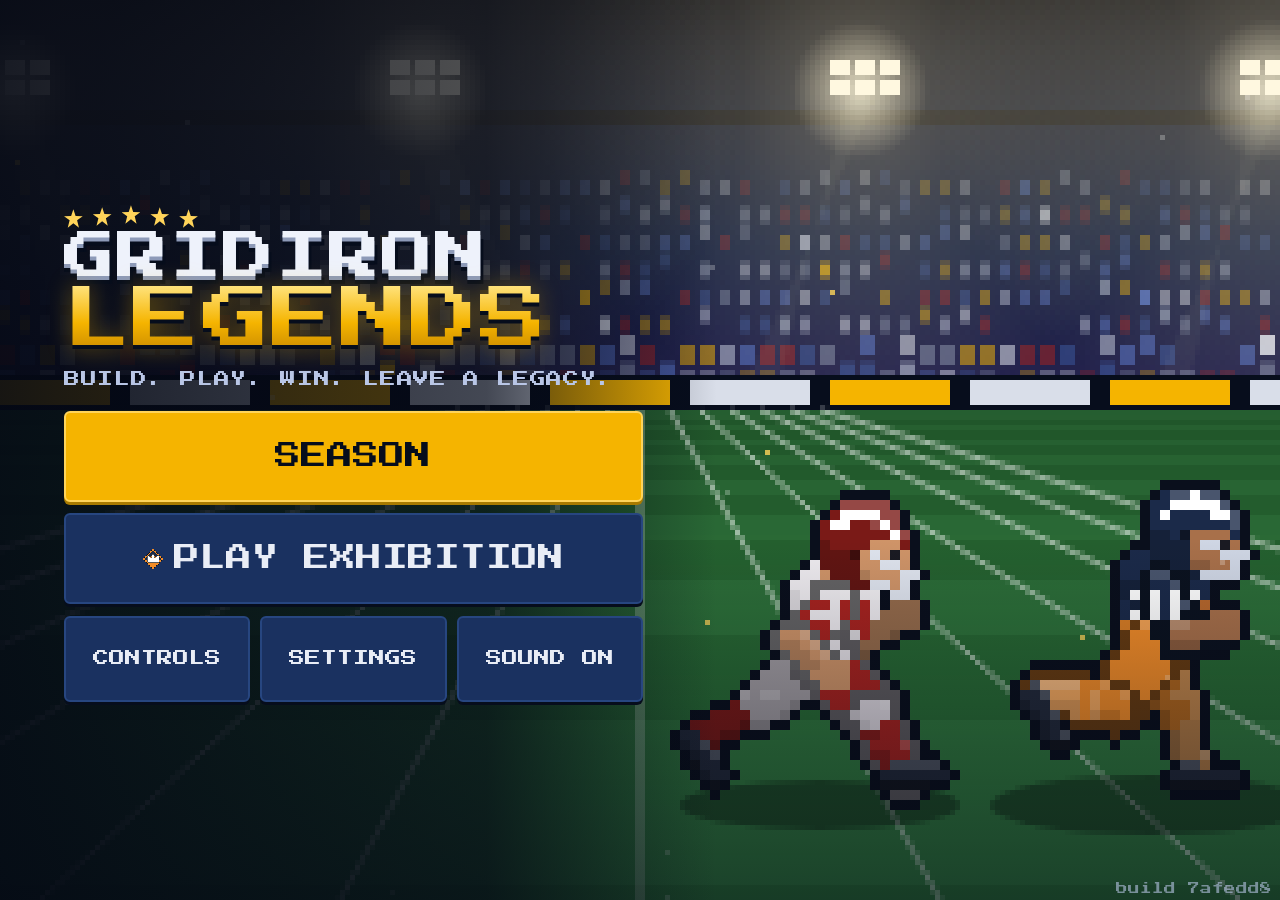
==== commit 623c1337: "Test build 7afedd8 Co-Authored-By: Claude <noreply@anthropic.com>" ====
--- a/index.html
+++ b/index.html
@@ -13,15 +13,15 @@
     <link rel="icon" href="./favicon.ico" sizes="any" />
     <link rel="apple-touch-icon" href="./apple-touch-icon.png" />
     <link rel="manifest" href="./manifest.webmanifest" />
-    <title>Gridiron Legacy</title>
-    <script type="module" crossorigin src="./assets/index-DBBye-M2.js"></script>
+    <title>Gridiron Legends</title>
+    <script type="module" crossorigin src="./assets/index-CF-4EMUt.js"></script>
     <link rel="modulepreload" crossorigin href="./assets/rolldown-runtime-4tVxZq34.js">
     <link rel="modulepreload" crossorigin href="./assets/react-Br0ptrPz.js">
-    <link rel="modulepreload" crossorigin href="./assets/store-D4RHwNLb.js">
-    <link rel="modulepreload" crossorigin href="./assets/seasonSave-Bq-jkCli.js">
+    <link rel="modulepreload" crossorigin href="./assets/store-DJHTj_rO.js">
+    <link rel="modulepreload" crossorigin href="./assets/seasonSave-N_Sebwxw.js">
     <link rel="modulepreload" crossorigin href="./assets/dist-CMedSjkm.js">
     <link rel="modulepreload" crossorigin href="./assets/preload-helper-DclECHGd.js">
-    <link rel="modulepreload" crossorigin href="./assets/orientation-DjMJ0a1L.js">
+    <link rel="modulepreload" crossorigin href="./assets/orientation-DG_HWu0-.js">
     <link rel="stylesheet" crossorigin href="./assets/index-DMfNVBkq.css">
   </head>
   <body>
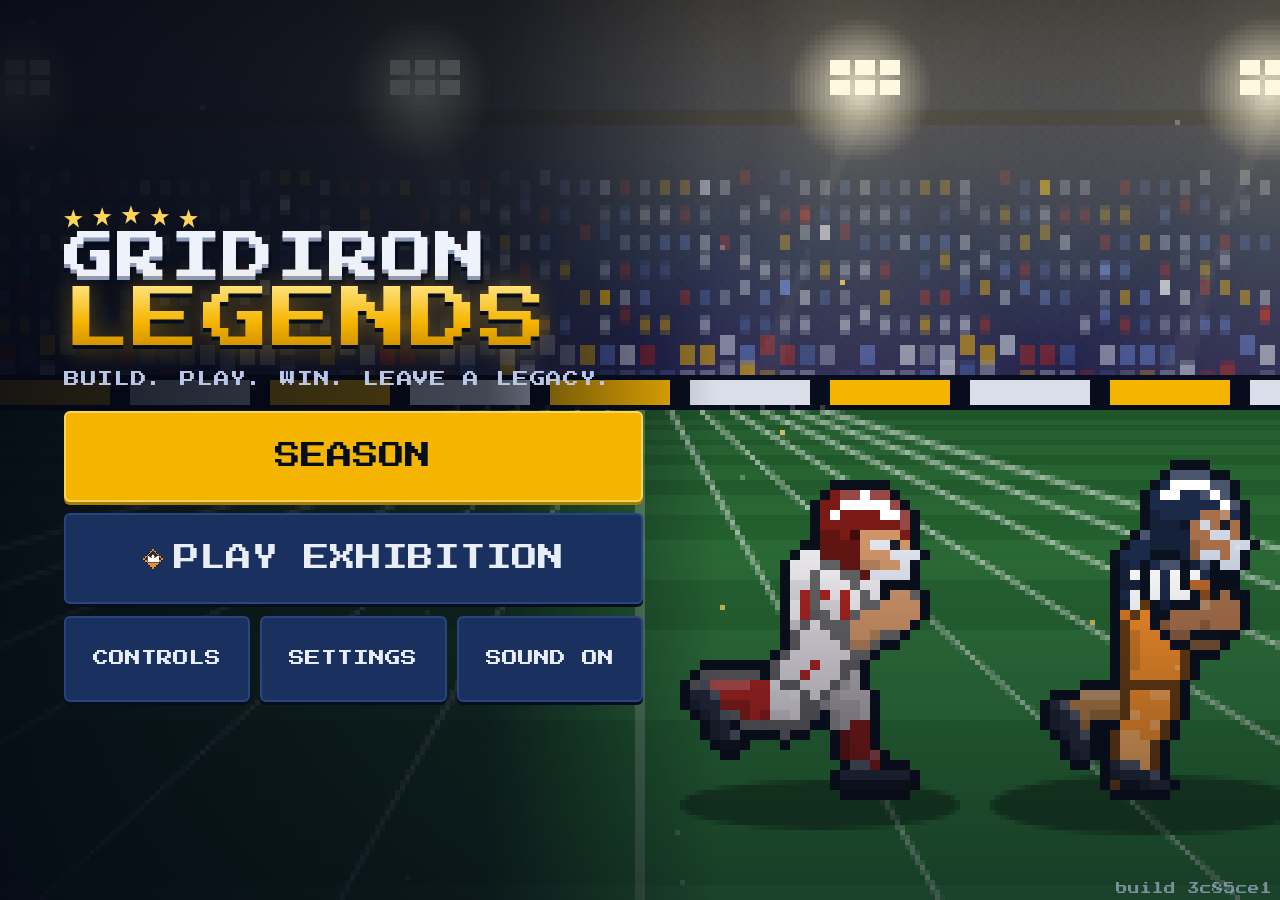
==== commit ecc61c6d: "Test build 3c85ce1 Co-Authored-By: Claude <noreply@anthropic.com>" ====
--- a/index.html
+++ b/index.html
@@ -14,14 +14,14 @@
     <link rel="apple-touch-icon" href="./apple-touch-icon.png" />
     <link rel="manifest" href="./manifest.webmanifest" />
     <title>Gridiron Legends</title>
-    <script type="module" crossorigin src="./assets/index-CF-4EMUt.js"></script>
+    <script type="module" crossorigin src="./assets/index-B13g34JE.js"></script>
     <link rel="modulepreload" crossorigin href="./assets/rolldown-runtime-4tVxZq34.js">
     <link rel="modulepreload" crossorigin href="./assets/react-Br0ptrPz.js">
-    <link rel="modulepreload" crossorigin href="./assets/store-DJHTj_rO.js">
-    <link rel="modulepreload" crossorigin href="./assets/seasonSave-N_Sebwxw.js">
+    <link rel="modulepreload" crossorigin href="./assets/store-CyBKmIxR.js">
+    <link rel="modulepreload" crossorigin href="./assets/seasonSave-wXHTCeVS.js">
     <link rel="modulepreload" crossorigin href="./assets/dist-CMedSjkm.js">
     <link rel="modulepreload" crossorigin href="./assets/preload-helper-DclECHGd.js">
-    <link rel="modulepreload" crossorigin href="./assets/orientation-DG_HWu0-.js">
+    <link rel="modulepreload" crossorigin href="./assets/orientation-B1HP1fCb.js">
     <link rel="stylesheet" crossorigin href="./assets/index-DMfNVBkq.css">
   </head>
   <body>
